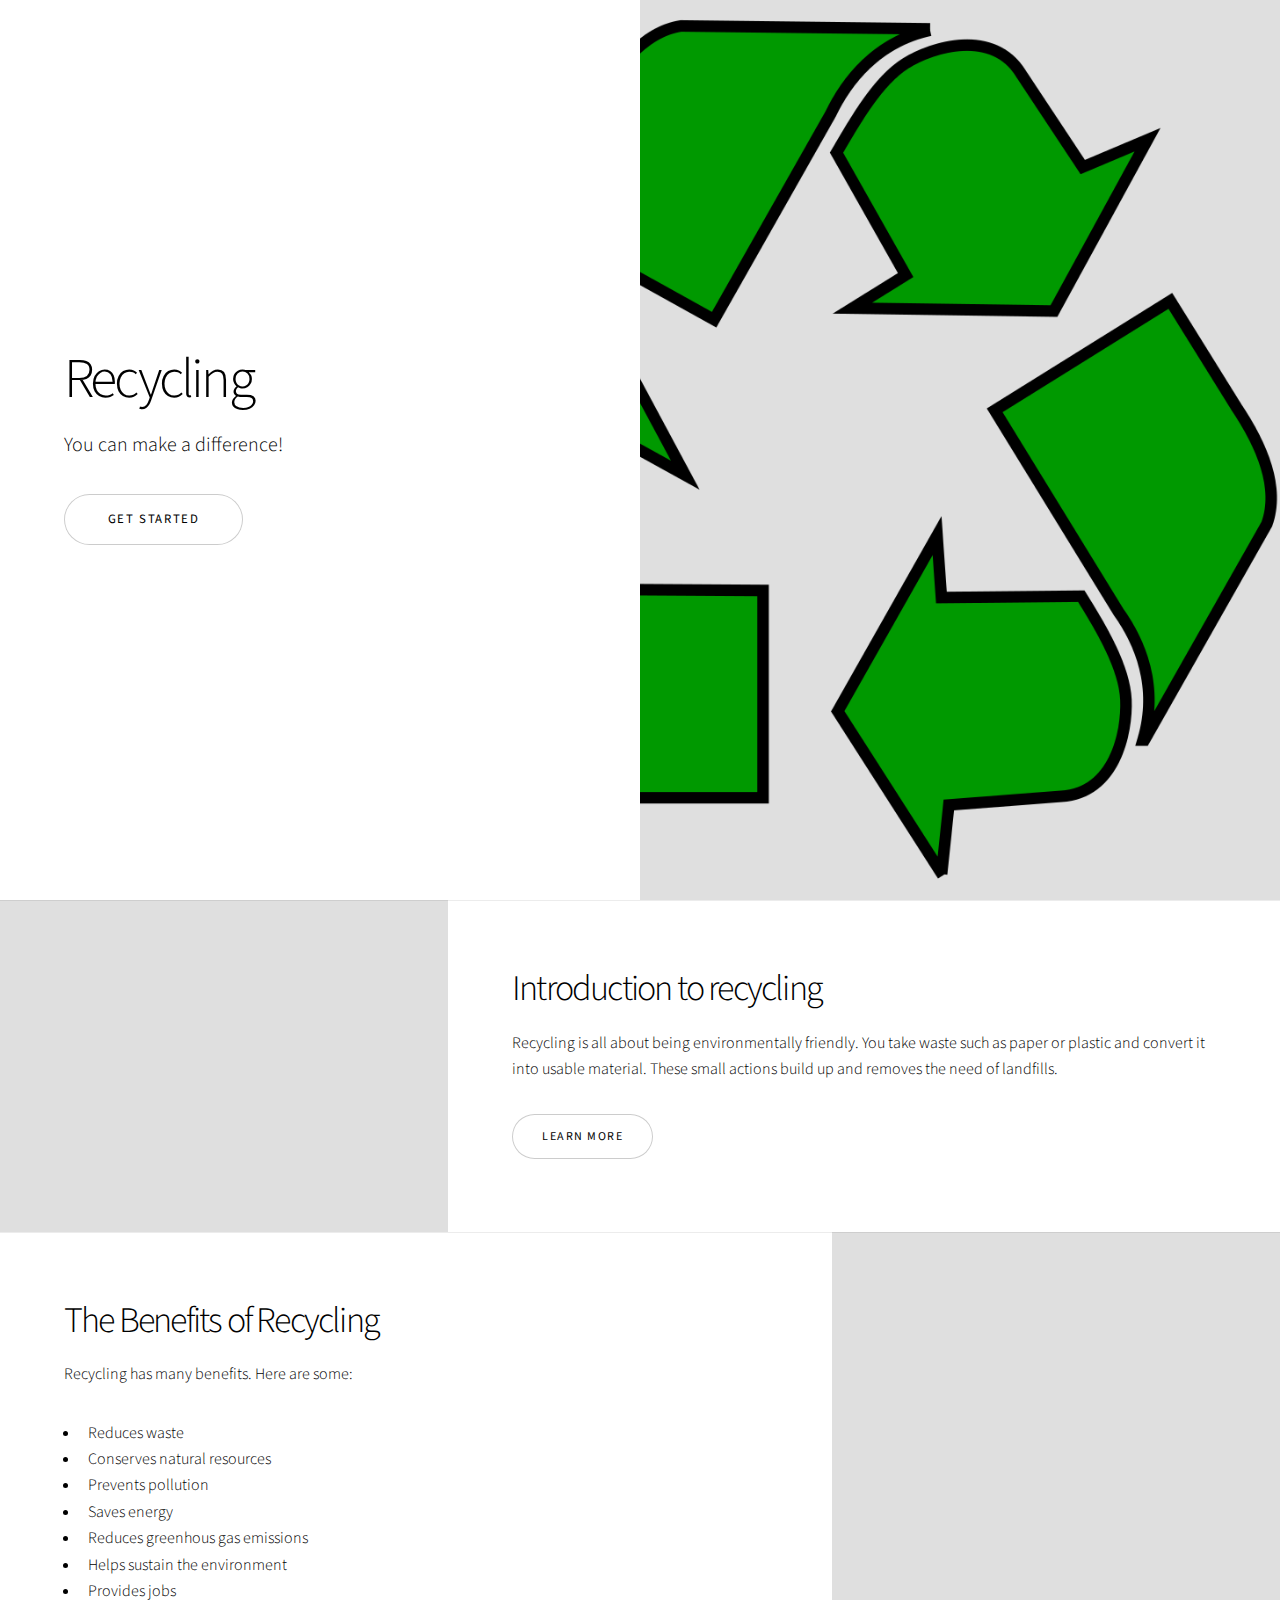
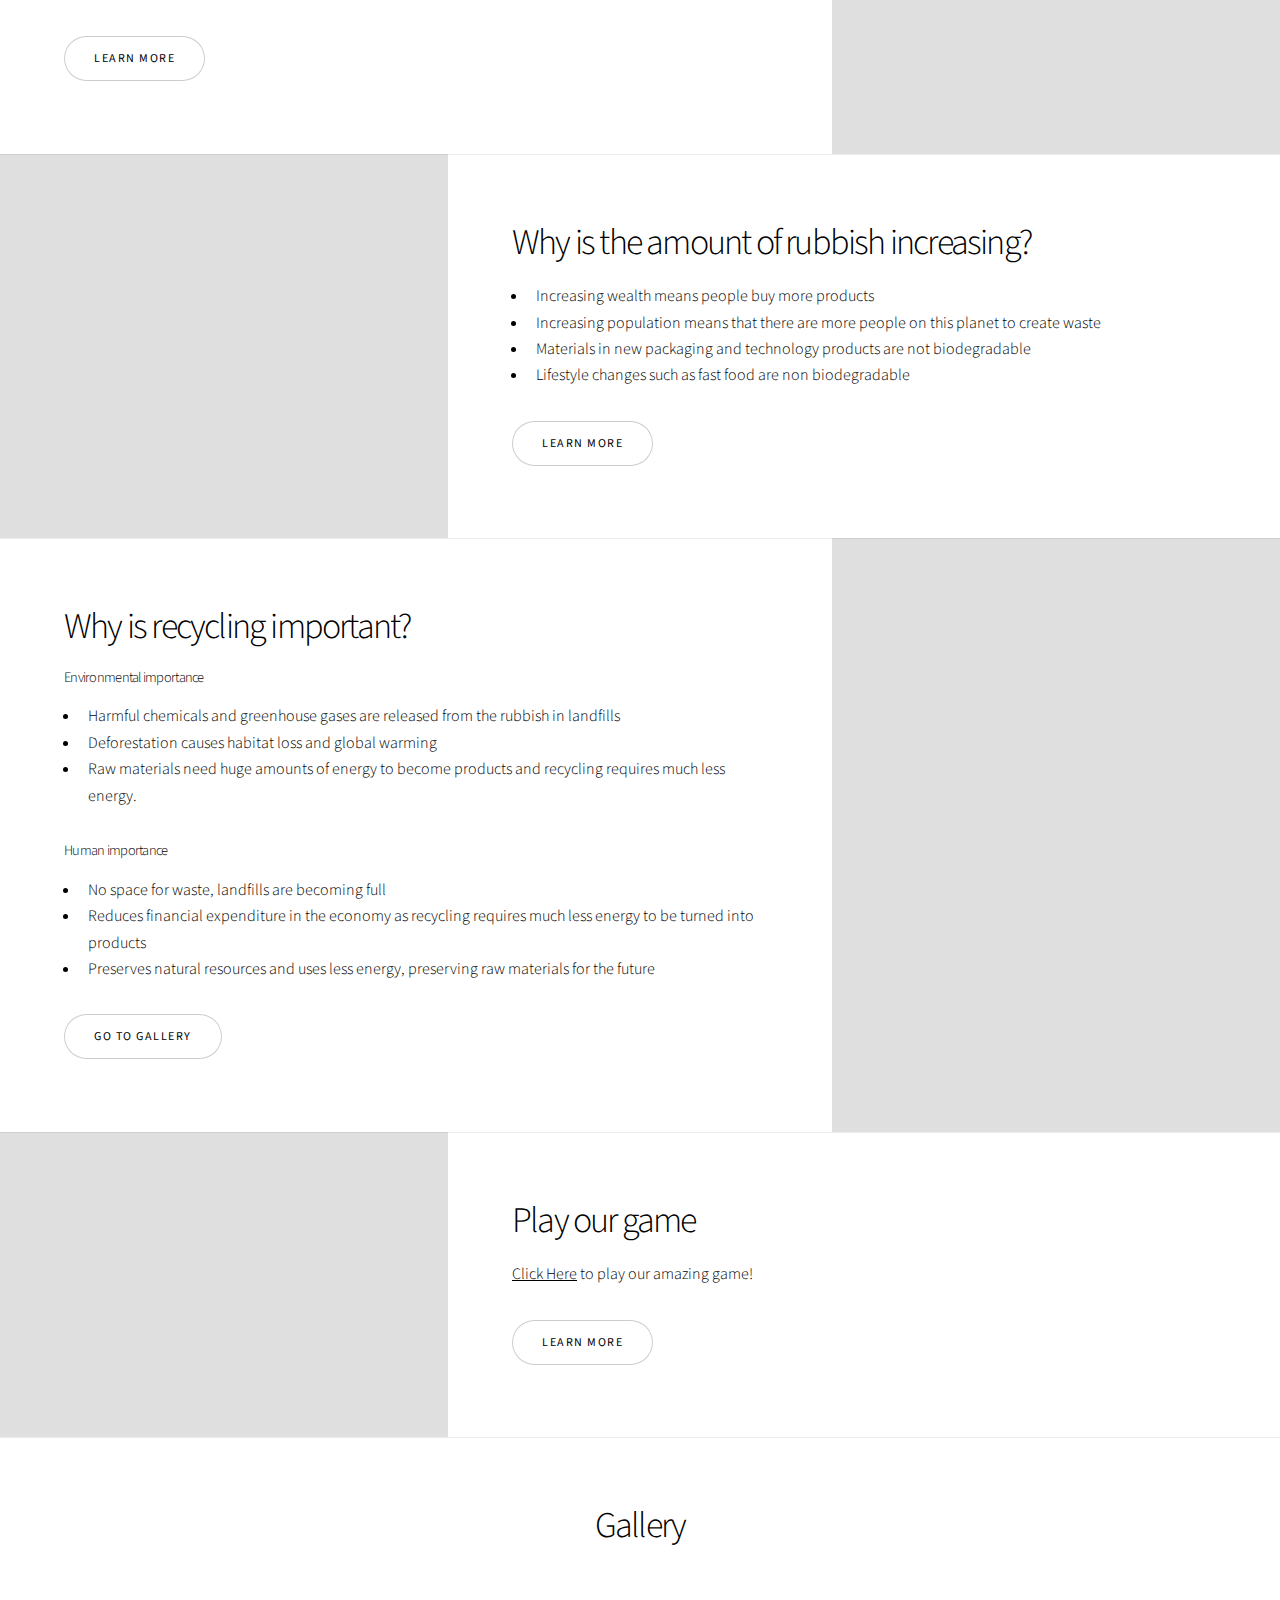
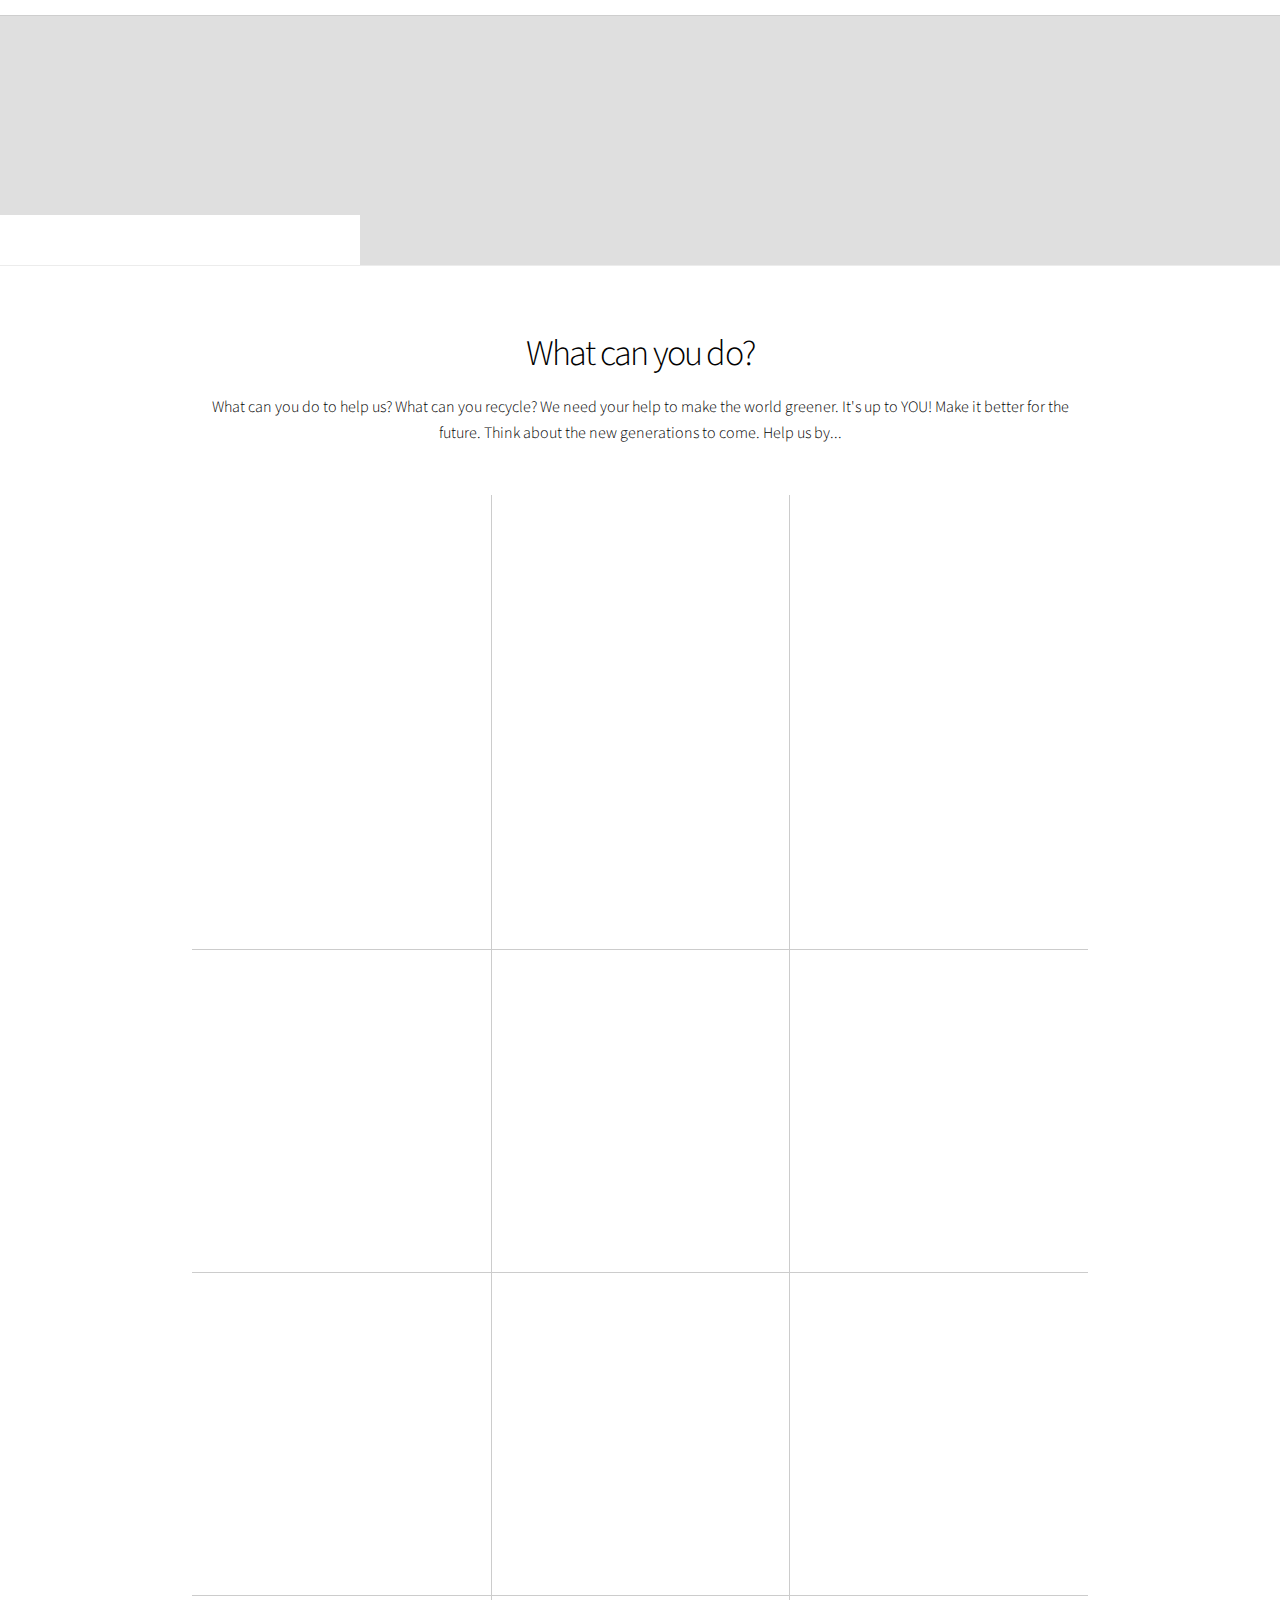
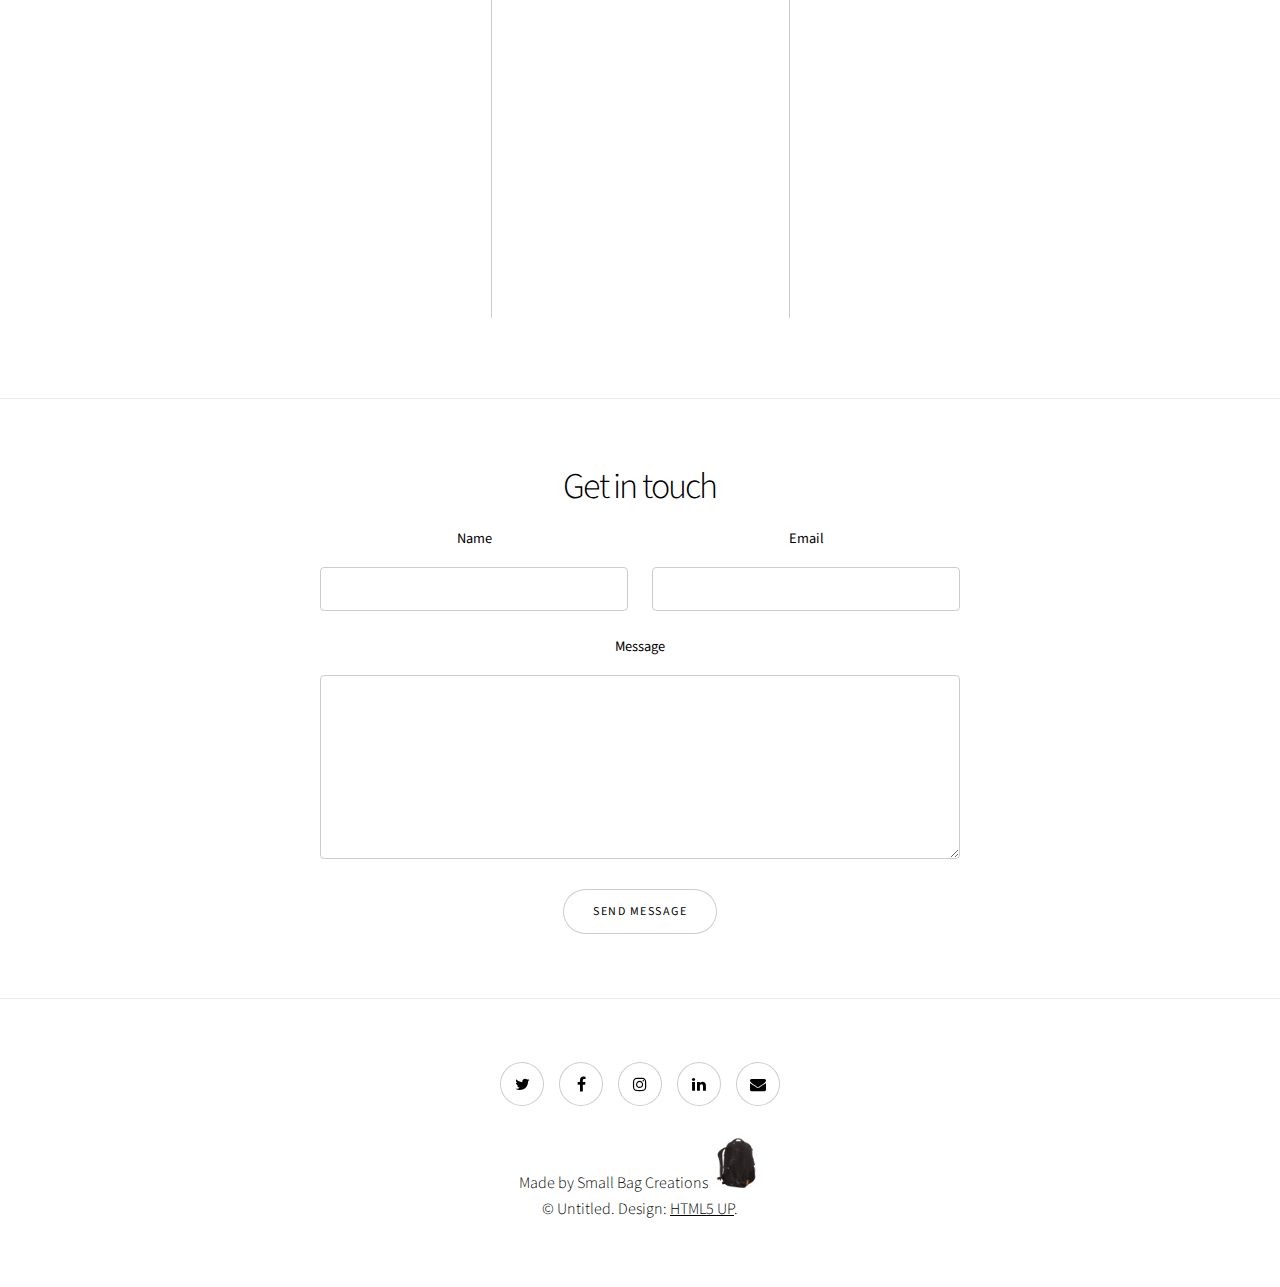
==== index.html @ e3d68bf6 "first adding it" ====
<!DOCTYPE HTML>
<!--
	Story by HTML5 UP
	html5up.net | @ajlkn
	Free for personal and commercial use under the CCA 3.0 license (html5up.net/license)
-->
<html>
	<head>
		<title>Small Bag</title>
		<meta charset="utf-8" />
		<meta name="viewport" content="width=device-width, initial-scale=1" />
		<link rel="stylesheet" href="assets/css/main.css" />
	</head>
	<body>

		<!-- Wrapper -->
			<div id="wrapper" class="divided">

				<!-- One -->
					<section class="banner style1 orient-left content-align-left image-position-right fullscreen onload-image-fade-in onload-content-fade-right" >
						<div class="content">
							<h1>Recycling</h1>
							<p class="major">You can make a difference!</p>
							<ul class="actions vertical">
								<li><a href="#one" class="button big wide smooth-scroll-middle">Get Started</a></li>
							</ul>
						</div>
						<div class="image">
						<img src="images/recycling.png" alt="" />
						</div>
					</section>

				<!-- Two -->
					<section class="spotlight style1 orient-right content-align-left image-position-center onscroll-image-fade-in" id="one">
						<div class="content">
							<h2>Introduction to recycling</h2>
							<p>Recycling is all about being environmentally friendly. You take waste such as paper or plastic and convert it into usable material. These small actions build up and removes the need of landfills.</p>
							<ul class="actions vertical">
								<li><a href="#third" class="button smooth-scroll-middle">Learn More</a></li>
							</ul>
						</div>
						<div class="image">
							<object id="video101"
 data="https://www.youtube.com/embed/5ng5NnTSR_c">
</object>
						</div>
					</section>

				<!-- Three -->
					<section class="spotlight style1 orient-left content-align-left image-position-center onscroll-image-fade-in" id="third">
						<div class="content">
							<h2>The Benefits of Recycling</h2>
							<p>Recycling has many benefits. Here are some:</p>
							<ul>
							<li>Reduces waste</li>	
							<li>Conserves natural resources</li>
							<li>Prevents pollution</li>
							<li>Saves energy</li>
							<li>Reduces greenhous gas emissions</li>
							<li>Helps sustain the environment</li>
							<li>Provides jobs</li>
							</ul>
							<ul class="actions vertical">
								<li><a href="#fourth" class="button smooth-scroll-middle">Learn More</a></li>
							</ul>
						</div>
						<div class="image">
							<img src="images/Recycle-points-icons.png" alt="" />
						</div>
					</section>

				<!-- Four -->
					<section class="spotlight style1 orient-right content-align-left image-position-center onscroll-image-fade-in" id="fourth">
						<div class="content">
							<h2>Why is the amount of rubbish increasing?</h2>
							<ul>
								<li>Increasing wealth means people buy more products</li>
								<li>Increasing population means that there are more people on this planet to create waste</li>
 								<li>Materials in new packaging and technology products are not biodegradable</li>
 								<li>Lifestyle changes such as fast food are non biodegradable</li>	

							</ul>
							<ul class="actions vertical">
								<li><a href="#fifth" class="button smooth-scroll-middle">Learn More</a></li>
							</ul>
						</div>
						<div class="image">
							<img src="images/line_graph.png" alt="" />
						</div>
					</section>
								<section class="spotlight style1 orient-left content-align-left image-position-center onscroll-image-fade-in" id="fifth">
						<div class="content">
							<h2>Why is recycling important?</h2>
							<h5>Environmental importance</h5>
							<ul>
							<li>Harmful chemicals and greenhouse gases are released from the rubbish in landfills </li>
							<li>Deforestation causes habitat loss and global warming</li>
							<li>Raw materials need huge amounts of energy to become products and recycling requires much less energy.</li>
							</ul>
							<h5>Human importance</h5>
							<ul>
							<li>No space for waste, landfills are becoming full</li>
							<li>Reduces financial expenditure in the economy as recycling requires much less energy to be turned into products</li>
							<li>Preserves natural resources and uses less energy, preserving raw materials for the future</li>	
							</ul>
							<ul class="actions vertical">
								<li><a href="#sixth" class="button smooth-scroll-middle">Go to gallery</a></li>
							</ul>
						</div>
						<div class="image">
							<img src="images/save_planet.png" alt="" />
						</div>
</section>

	<section class="spotlight style1 orient-right content-align-left image-position-center onscroll-image-fade-in" id="fourth">
						<div class="content">
							<h2>Play our game</h2>
							<p><a href="tree1.html">Click Here</a> to play our amazing game!</p>
							<ul class="actions vertical">
								<li><a href="#gallery" class="button smooth-scroll-middle">Learn More</a></li>
							</ul>
						</div>
						<div class="image">
							<img src="images/game.png" alt="" />
						</div>
					</section>
				<!-- Five -->
					<section class="wrapper style1 align-center" id="sixth">
						<div class="inner">
							<h2>Gallery</h2>
							<p></p>
						</div> 
</section>
						<!-- Gallery -->
							<div id="gallery" class="gallery style2 medium lightbox onscroll-fade-in">
								<article>
									<a href="images/Landfill.jpg" id="landfill"class="image">
										<img src="images/Landfill.jpg" alt="" />
									</a>
									<div class="caption">
										<h3>Apex Landfill</h3>
										<p>The Apex Landfill is among the largest landfills in the world and is owned by <a href="https://en.wikipedia.org/wiki/Republic_Services">Republic Services</a>.</p>
										<ul class="actions">
											<li><span class="button small">Details</span></li>
										</ul>
									</div>
								</article>
								<article>
									<a href="images/Garbagepatch.png" class="image">
										<img id="TGPGP"src="images/Garbagepatch.png" alt="" />
									</a>
									<div class="caption">
										<h3>The Great Pacific Garbage Patch</h3>
										<p>The Great Pacific Garbage Patch covers 8.1% of the Pacific Ocean. That's twice the size of the continetal U.S.</p>
										<ul class="actions">
											<li><span class="button small">Details</span></li>
										</ul>
									</div>
								</article>
								<article>
									<a href="images/river.png" class="image">
										<img id="citarum" src="images/river.png" alt="" />
									</a>
									<div  class="caption">
										<h3>Citarum river</h3>
										<p>The most polluted river in the world. Over 5 million people use it as their main water supply.</p>
										<ul class="actions">
											<li><span class="button small">Details</span></li>
										</ul>
									</div>
								</article>
								<article>
									<a href="images/basin.jpg" class="image">
										<img id="basin" src="images/basin.jpg" alt="" />
									</a>
									<div class="caption">
										<h3>Riachuelo Basin</h3>
										<p>This area has around 4000 factories!</p>
										<ul class="actions">
											<li><span class="button small">Details</span></li>
										</ul>
									</div>
								</article>
								<article>
									<a href="images/uranium.jpg" class="image">
										<img id="uranium" src="images/uranium.jpg" alt="" />
									</a>
									<div class="caption">
										<h3>Mailuu-Suu </h3>
										<p>Mailuu-Suu is a town in kyrgystan which is the main town for dumping radioactive waste.</p>
										<ul class="actions">
											<li><span class="button small">Details</span></li>
										</ul>
									</div>
								</article>
								<article>
									<a href="images/rondonia.png" class="image">
										<img id="treecut" src="images/rondonia.png" alt="" />
									</a>
									<div  class="caption">
										<h3>Rondonia</h3>
										<p>This area of South America has had extensive deforestation.</p>
										<ul class="actions">
											<li><span class="button small">Details</span></li>
										</ul>
									</div>
								</article>
								<article>
									<a href="images/m.jpg" class="image">
										<img id="m" src="images/m.jpg" alt="" />
									</a>
									<div  class="caption">
										<h3>Matuail landfill</h3>
										<p>One of the landfills of Dhaka, caused because of overpopulation.</p>
										<ul class="actions">
											<li><span class="button small">Details</span></li>
										</ul>
									</div>
								</article>
								<article>
									<a href="images/gallery/Haiti.jpg" class="image">
										<img id="Haiti" src="images/Haiti.jpg" alt="" />
									</a>
									<div class="caption">
										<h3>Port-au-Prince</h3>
										<p>This city in Haiti doesn't have proper waste disposal.</p>
										<ul class="actions">
											<li><span class="button small">Details</span></li>
										</ul>
									</div>
								</article>
								<article>
									<a href="images/river1.jpg" class="image">
										<img id="r" src="images/river1.jpg" alt="" />
									</a>
									<div  class="caption">
										<h3>Yamuna River</h3>
										<p>This river is where most of Dehli's waste is dumped.</p>
										<ul class="actions">
											<li><span class="button small">Details</span></li>
										</ul>
									</div>
								</article>
								<article>
									<a href="images/vapi.png" class="image">
										<img id="vapi" src="images/vapi.png" alt="" />
									</a>
									<div class="caption">
										<h3>Vapi</h3>
										<p>This town has an extremely contaminated water supply.</p>
										<ul class="actions">
											<li><span class="button small">Details</span></li>
										</ul>
									</div>
								</article>
								<article>
									<a href="images/d.png" class="image">
										<img id="des" src="images/d.png" alt="" />
									</a>
									<div class="caption">
										<h3>Dar es Salaam</h3>
										<p>Lot's of solid waste in the Msimbazi river continues to contaminate Dar es Salaam's water supply.</p>
										<ul class="actions">
											<li><span class="button small">Details</span></li>
										</ul>
									</div>
								</article>
								<article>
									<a href="images/cp.png" class="image">
										<img id="cp" src="images/cp.png" alt="" />
									</a>
									<div class="caption">
										<h3>Dzerzhinskr</h3>
										<p>This is the most chemically polluted city in the world.</p>
										<ul class="actions">
											<li><span class="button small">Details</span></li>
										</ul>
									</div>
								</article>
							</div>

					</section>

				<!-- Six -->
					<section id="seventh" class="wrapper style1 align-center">
						<div class="inner">
							<h2>What can you do?</h2>
							<p>What can you do to help us? What can you recycle? We need your help to make the world greener. It's up to YOU! Make it better for the future. Think about the new generations to come. Help us by...</p>
							<div class="items style1 medium onscroll-fade-in">
								<section>
									<span class="icon style2 major fa-diamond"></span>
									<h3>Recycle Plastic</h3>
									<p>Plastic isn't decomposable so it piles up over time. This means huge dumps of plastic will millions of years to cease.</p>
								</section>
								<section>
									<span class="icon style2 major fa-save"></span>
									<h3>Recycle Paper</h3>
									<p>To create paper we have to cut down trees. Cutting down trees creates CO2 (Carbon Dioxide). The build up of carbon dioxide causes the GREENHOUSE effect. The greenhouse effect works like a glass dome over the earth, this means heat radiation from the sun can come in but not much can escape causing climate change.</p>
								</section>
								<section>
									<span class="icon style2 major fa-bar-chart"></span>
									<h3>Recycle Aluminium</h3>
									<p></p>
								</section>
								<section>
									<span class="icon style2 major fa-wifi"></span>
									<h3>Reduce Waste</h3>
									<p>Lorem ipsum dolor sit amet, consectetur adipiscing elit. Morbi dui turpis, cursus eget orci amet aliquam congue semper. Etiam eget ultrices risus nec tempor elit.</p>
								</section>
								<section>
									<span class="icon style2 major fa-cog"></span>
									<h3>Reuse</h3>
									<p>Lorem ipsum dolor sit amet, consectetur adipiscing elit. Morbi dui turpis, cursus eget orci amet aliquam congue semper. Etiam eget ultrices risus nec tempor elit.</p>
								</section>
								<section>
									<span class="icon style2 major fa-paper-plane"></span>
									<h3>Repair</h3>
									<p>Lorem ipsum dolor sit amet, consectetur adipiscing elit. Morbi dui turpis, cursus eget orci amet aliquam congue semper. Etiam eget ultrices risus nec tempor elit.</p>
								</section>
								<section>
									<span class="icon style2 major fa-desktop"></span>
									<h3>Aliquam</h3>
									<p>Lorem ipsum dolor sit amet, consectetur adipiscing elit. Morbi dui turpis, cursus eget orci amet aliquam congue semper. Etiam eget ultrices risus nec tempor elit.</p>
								</section>
								<section>
									<span class="icon style2 major fa-refresh"></span>
									<h3>Elit</h3>
									<p>Lorem ipsum dolor sit amet, consectetur adipiscing elit. Morbi dui turpis, cursus eget orci amet aliquam congue semper. Etiam eget ultrices risus nec tempor elit.</p>
								</section>
								<section>
									<span class="icon style2 major fa-hashtag"></span>
									<h3>Morbi</h3>
									<p>Lorem ipsum dolor sit amet, consectetur adipiscing elit. Morbi dui turpis, cursus eget orci amet aliquam congue semper. Etiam eget ultrices risus nec tempor elit.</p>
								</section>
								<section>
									<span class="icon style2 major fa-bolt"></span>
									<h3>Turpis</h3>
									<p>Lorem ipsum dolor sit amet, consectetur adipiscing elit. Morbi dui turpis, cursus eget orci amet aliquam congue semper. Etiam eget ultrices risus nec tempor elit.</p>
								</section>
								<section>
									<span class="icon style2 major fa-envelope"></span>
									<h3>Ultrices</h3>
									<p>Lorem ipsum dolor sit amet, consectetur adipiscing elit. Morbi dui turpis, cursus eget orci amet aliquam congue semper. Etiam eget ultrices risus nec tempor elit.</p>
								</section>
								<section>
									<span class="icon style2 major fa-leaf"></span>
									<h3>Risus</h3>
									<p>Lorem ipsum dolor sit amet, consectetur adipiscing elit. Morbi dui turpis, cursus eget orci amet aliquam congue semper. Etiam eget ultrices risus nec tempor elit.</p>
								</section>
							</div>
						</div>
					</section>

				<!-- Seven -->
					<section class="wrapper style1 align-center">
						<div class="inner medium">
							<h2>Get in touch</h2>
							<form method="post" action="#">
								<div class="field half first">
									<label for="name">Name</label>
									<input type="text" name="name" id="name" value="" />
								</div>
								<div class="field half">
									<label for="email">Email</label>
									<input type="email" name="email" id="email" value="" />
								</div>
								<div class="field">
									<label for="message">Message</label>
									<textarea name="message" id="message" rows="6"></textarea>
								</div>
								<ul class="actions">
									<li><input type="submit" name="submit" id="submit" value="Send Message" /></li>
								</ul>
							</form>

						</div>
					</section>

				<!-- Footer -->
					<footer class="wrapper style1 align-center">
						<div class="inner">
							<ul class="icons">
								<li><a href="#" class="icon style2 fa-twitter"><span class="label">Twitter</span></a></li>
								<li><a href="#" class="icon style2 fa-facebook"><span class="label">Facebook</span></a></li>
								<li><a href="#" class="icon style2 fa-instagram"><span class="label">Instagram</span></a></li>
								<li><a href="#" class="icon style2 fa-linkedin"><span class="label">LinkedIn</span></a></li>
								<li><a href="#" class="icon style2 fa-envelope"><span class="label">Email</span></a></li>

							</ul>
							Made by Small Bag Creations <img src="images/smallbag.png" width="50">
							<p>&copy; Untitled. Design: <a href="https://html5up.net">HTML5 UP</a>.</p>
						</div>
					</footer>

			</div>

		<!-- Scripts -->
			<script src="assets/js/jquery.min.js"></script>
			<script src="assets/js/jquery.scrollex.min.js"></script>
			<script src="assets/js/jquery.scrolly.min.js"></script>
			<script src="assets/js/skel.min.js"></script>
			<script src="assets/js/util.js"></script>
			<script src="assets/js/main.js"></script>

	</body>
</html>
---- assets/css/main.css ----
@import url(font-awesome.min.css);
@import url("https://fonts.googleapis.com/css?family=Source+Sans+Pro:300,300i,400,400i");

/*
	Story by HTML5 UP
	html5up.net | @ajlkn
	Free for personal and commercial use under the CCA 3.0 license (html5up.net/license)
*/

/* Reset */

	html, body, div, span, applet, object, iframe, h1, h2, h3, h4, h5, h6, p, blockquote, pre, a, abbr, acronym, address, big, cite, code, del, dfn, em, img, ins, kbd, q, s, samp, small, strike, strong, sub, sup, tt, var, b, u, i, center, dl, dt, dd, ol, ul, li, fieldset, form, label, legend, table, caption, tbody, tfoot, thead, tr, th, td, article, aside, canvas, details, embed, figure, figcaption, footer, header, hgroup, menu, nav, output, ruby, section, summary, time, mark, audio, video {
		margin: 0;
		padding: 0;
		border: 0;
		font-size: 100%;
		font: inherit;
		vertical-align: baseline;
	}

	article, aside, details, figcaption, figure, footer, header, hgroup, menu, nav, section {
		display: block;
	}

	body {
		line-height: 1;
	}

	ol, ul {
		list-style: none;
	}

	blockquote, q {
		quotes: none;
	}

	blockquote:before, blockquote:after, q:before, q:after {
		content: '';
		content: none;
	}

	table {
		border-collapse: collapse;
		border-spacing: 0;
	}

	body {
		-webkit-text-size-adjust: none;
	}

/* Box Model */

	*, *:before, *:after {
		-moz-box-sizing: border-box;
		-webkit-box-sizing: border-box;
		box-sizing: border-box;
	}

/* Grid */

	.row {
		border-bottom: solid 1px transparent;
		-moz-box-sizing: border-box;
		-webkit-box-sizing: border-box;
		box-sizing: border-box;
	}

	.row > * {
		float: left;
		-moz-box-sizing: border-box;
		-webkit-box-sizing: border-box;
		box-sizing: border-box;
	}

	.row:after, .row:before {
		content: '';
		display: block;
		clear: both;
		height: 0;
	}

	.row.uniform > * > :first-child {
		margin-top: 0;
	}

	.row.uniform > * > :last-child {
		margin-bottom: 0;
	}

	.row.\30 \25 > * {
		padding: 0 0 0 0rem;
	}

	.row.\30 \25 {
		margin: 0 0 -1px 0rem;
	}

	.row.uniform.\30 \25 > * {
		padding: 0rem 0 0 0rem;
	}

	.row.uniform.\30 \25 {
		margin: 0rem 0 -1px 0rem;
	}

	.row > * {
		padding: 0 0 0 2rem;
	}

	.row {
		margin: 0 0 -1px -2rem;
	}

	.row.uniform > * {
		padding: 2rem 0 0 2rem;
	}

	.row.uniform {
		margin: -2rem 0 -1px -2rem;
	}

	.row.\32 00\25 > * {
		padding: 0 0 0 4rem;
	}

	.row.\32 00\25 {
		margin: 0 0 -1px -4rem;
	}

	.row.uniform.\32 00\25 > * {
		padding: 4rem 0 0 4rem;
	}

	.row.uniform.\32 00\25 {
		margin: -4rem 0 -1px -4rem;
	}

	.row.\31 50\25 > * {
		padding: 0 0 0 3rem;
	}

	.row.\31 50\25 {
		margin: 0 0 -1px -3rem;
	}

	.row.uniform.\31 50\25 > * {
		padding: 3rem 0 0 3rem;
	}

	.row.uniform.\31 50\25 {
		margin: -3rem 0 -1px -3rem;
	}

	.row.\35 0\25 > * {
		padding: 0 0 0 1rem;
	}

	.row.\35 0\25 {
		margin: 0 0 -1px -1rem;
	}

	.row.uniform.\35 0\25 > * {
		padding: 1rem 0 0 1rem;
	}

	.row.uniform.\35 0\25 {
		margin: -1rem 0 -1px -1rem;
	}

	.row.\32 5\25 > * {
		padding: 0 0 0 0.5rem;
	}

	.row.\32 5\25 {
		margin: 0 0 -1px -0.5rem;
	}

	.row.uniform.\32 5\25 > * {
		padding: 0.5rem 0 0 0.5rem;
	}

	.row.uniform.\32 5\25 {
		margin: -0.5rem 0 -1px -0.5rem;
	}

	.\31 2u, .\31 2u\24 {
		width: 100%;
		clear: none;
		margin-left: 0;
	}

	.\31 1u, .\31 1u\24 {
		width: 91.6666666667%;
		clear: none;
		margin-left: 0;
	}

	.\31 0u, .\31 0u\24 {
		width: 83.3333333333%;
		clear: none;
		margin-left: 0;
	}

	.\39 u, .\39 u\24 {
		width: 75%;
		clear: none;
		margin-left: 0;
	}

	.\38 u, .\38 u\24 {
		width: 66.6666666667%;
		clear: none;
		margin-left: 0;
	}

	.\37 u, .\37 u\24 {
		width: 58.3333333333%;
		clear: none;
		margin-left: 0;
	}

	.\36 u, .\36 u\24 {
		width: 50%;
		clear: none;
		margin-left: 0;
	}

	.\35 u, .\35 u\24 {
		width: 41.6666666667%;
		clear: none;
		margin-left: 0;
	}

	.\34 u, .\34 u\24 {
		width: 33.3333333333%;
		clear: none;
		margin-left: 0;
	}

	.\33 u, .\33 u\24 {
		width: 25%;
		clear: none;
		margin-left: 0;
	}

	.\32 u, .\32 u\24 {
		width: 16.6666666667%;
		clear: none;
		margin-left: 0;
	}

	.\31 u, .\31 u\24 {
		width: 8.3333333333%;
		clear: none;
		margin-left: 0;
	}

	.\31 2u\24 + *,
	.\31 1u\24 + *,
	.\31 0u\24 + *,
	.\39 u\24 + *,
	.\38 u\24 + *,
	.\37 u\24 + *,
	.\36 u\24 + *,
	.\35 u\24 + *,
	.\34 u\24 + *,
	.\33 u\24 + *,
	.\32 u\24 + *,
	.\31 u\24 + * {
		clear: left;
	}

	.\-11u {
		margin-left: 91.66667%;
	}

	.\-10u {
		margin-left: 83.33333%;
	}

	.\-9u {
		margin-left: 75%;
	}

	.\-8u {
		margin-left: 66.66667%;
	}

	.\-7u {
		margin-left: 58.33333%;
	}

	.\-6u {
		margin-left: 50%;
	}

	.\-5u {
		margin-left: 41.66667%;
	}

	.\-4u {
		margin-left: 33.33333%;
	}

	.\-3u {
		margin-left: 25%;
	}

	.\-2u {
		margin-left: 16.66667%;
	}

	.\-1u {
		margin-left: 8.33333%;
	}

	@media screen and (max-width: 1680px) {

		.row > * {
			padding: 0 0 0 2rem;
		}

		.row {
			margin: 0 0 -1px -2rem;
		}

		.row.uniform > * {
			padding: 2rem 0 0 2rem;
		}

		.row.uniform {
			margin: -2rem 0 -1px -2rem;
		}

		.row.\32 00\25 > * {
			padding: 0 0 0 4rem;
		}

		.row.\32 00\25 {
			margin: 0 0 -1px -4rem;
		}

		.row.uniform.\32 00\25 > * {
			padding: 4rem 0 0 4rem;
		}

		.row.uniform.\32 00\25 {
			margin: -4rem 0 -1px -4rem;
		}

		.row.\31 50\25 > * {
			padding: 0 0 0 3rem;
		}

		.row.\31 50\25 {
			margin: 0 0 -1px -3rem;
		}

		.row.uniform.\31 50\25 > * {
			padding: 3rem 0 0 3rem;
		}

		.row.uniform.\31 50\25 {
			margin: -3rem 0 -1px -3rem;
		}

		.row.\35 0\25 > * {
			padding: 0 0 0 1rem;
		}

		.row.\35 0\25 {
			margin: 0 0 -1px -1rem;
		}

		.row.uniform.\35 0\25 > * {
			padding: 1rem 0 0 1rem;
		}

		.row.uniform.\35 0\25 {
			margin: -1rem 0 -1px -1rem;
		}

		.row.\32 5\25 > * {
			padding: 0 0 0 0.5rem;
		}

		.row.\32 5\25 {
			margin: 0 0 -1px -0.5rem;
		}

		.row.uniform.\32 5\25 > * {
			padding: 0.5rem 0 0 0.5rem;
		}

		.row.uniform.\32 5\25 {
			margin: -0.5rem 0 -1px -0.5rem;
		}

		.\31 2u\28xlarge\29, .\31 2u\24\28xlarge\29 {
			width: 100%;
			clear: none;
			margin-left: 0;
		}

		.\31 1u\28xlarge\29, .\31 1u\24\28xlarge\29 {
			width: 91.6666666667%;
			clear: none;
			margin-left: 0;
		}

		.\31 0u\28xlarge\29, .\31 0u\24\28xlarge\29 {
			width: 83.3333333333%;
			clear: none;
			margin-left: 0;
		}

		.\39 u\28xlarge\29, .\39 u\24\28xlarge\29 {
			width: 75%;
			clear: none;
			margin-left: 0;
		}

		.\38 u\28xlarge\29, .\38 u\24\28xlarge\29 {
			width: 66.6666666667%;
			clear: none;
			margin-left: 0;
		}

		.\37 u\28xlarge\29, .\37 u\24\28xlarge\29 {
			width: 58.3333333333%;
			clear: none;
			margin-left: 0;
		}

		.\36 u\28xlarge\29, .\36 u\24\28xlarge\29 {
			width: 50%;
			clear: none;
			margin-left: 0;
		}

		.\35 u\28xlarge\29, .\35 u\24\28xlarge\29 {
			width: 41.6666666667%;
			clear: none;
			margin-left: 0;
		}

		.\34 u\28xlarge\29, .\34 u\24\28xlarge\29 {
			width: 33.3333333333%;
			clear: none;
			margin-left: 0;
		}

		.\33 u\28xlarge\29, .\33 u\24\28xlarge\29 {
			width: 25%;
			clear: none;
			margin-left: 0;
		}

		.\32 u\28xlarge\29, .\32 u\24\28xlarge\29 {
			width: 16.6666666667%;
			clear: none;
			margin-left: 0;
		}

		.\31 u\28xlarge\29, .\31 u\24\28xlarge\29 {
			width: 8.3333333333%;
			clear: none;
			margin-left: 0;
		}

		.\31 2u\24\28xlarge\29 + *,
		.\31 1u\24\28xlarge\29 + *,
		.\31 0u\24\28xlarge\29 + *,
		.\39 u\24\28xlarge\29 + *,
		.\38 u\24\28xlarge\29 + *,
		.\37 u\24\28xlarge\29 + *,
		.\36 u\24\28xlarge\29 + *,
		.\35 u\24\28xlarge\29 + *,
		.\34 u\24\28xlarge\29 + *,
		.\33 u\24\28xlarge\29 + *,
		.\32 u\24\28xlarge\29 + *,
		.\31 u\24\28xlarge\29 + * {
			clear: left;
		}

		.\-11u\28xlarge\29 {
			margin-left: 91.66667%;
		}

		.\-10u\28xlarge\29 {
			margin-left: 83.33333%;
		}

		.\-9u\28xlarge\29 {
			margin-left: 75%;
		}

		.\-8u\28xlarge\29 {
			margin-left: 66.66667%;
		}

		.\-7u\28xlarge\29 {
			margin-left: 58.33333%;
		}

		.\-6u\28xlarge\29 {
			margin-left: 50%;
		}

		.\-5u\28xlarge\29 {
			margin-left: 41.66667%;
		}

		.\-4u\28xlarge\29 {
			margin-left: 33.33333%;
		}

		.\-3u\28xlarge\29 {
			margin-left: 25%;
		}

		.\-2u\28xlarge\29 {
			margin-left: 16.66667%;
		}

		.\-1u\28xlarge\29 {
			margin-left: 8.33333%;
		}

	}

	@media screen and (max-width: 1280px) {

		.row > * {
			padding: 0 0 0 2rem;
		}

		.row {
			margin: 0 0 -1px -2rem;
		}

		.row.uniform > * {
			padding: 2rem 0 0 2rem;
		}

		.row.uniform {
			margin: -2rem 0 -1px -2rem;
		}

		.row.\32 00\25 > * {
			padding: 0 0 0 4rem;
		}

		.row.\32 00\25 {
			margin: 0 0 -1px -4rem;
		}

		.row.uniform.\32 00\25 > * {
			padding: 4rem 0 0 4rem;
		}

		.row.uniform.\32 00\25 {
			margin: -4rem 0 -1px -4rem;
		}

		.row.\31 50\25 > * {
			padding: 0 0 0 3rem;
		}

		.row.\31 50\25 {
			margin: 0 0 -1px -3rem;
		}

		.row.uniform.\31 50\25 > * {
			padding: 3rem 0 0 3rem;
		}

		.row.uniform.\31 50\25 {
			margin: -3rem 0 -1px -3rem;
		}

		.row.\35 0\25 > * {
			padding: 0 0 0 1rem;
		}

		.row.\35 0\25 {
			margin: 0 0 -1px -1rem;
		}

		.row.uniform.\35 0\25 > * {
			padding: 1rem 0 0 1rem;
		}

		.row.uniform.\35 0\25 {
			margin: -1rem 0 -1px -1rem;
		}

		.row.\32 5\25 > * {
			padding: 0 0 0 0.5rem;
		}

		.row.\32 5\25 {
			margin: 0 0 -1px -0.5rem;
		}

		.row.uniform.\32 5\25 > * {
			padding: 0.5rem 0 0 0.5rem;
		}

		.row.uniform.\32 5\25 {
			margin: -0.5rem 0 -1px -0.5rem;
		}

		.\31 2u\28large\29, .\31 2u\24\28large\29 {
			width: 100%;
			clear: none;
			margin-left: 0;
		}

		.\31 1u\28large\29, .\31 1u\24\28large\29 {
			width: 91.6666666667%;
			clear: none;
			margin-left: 0;
		}

		.\31 0u\28large\29, .\31 0u\24\28large\29 {
			width: 83.3333333333%;
			clear: none;
			margin-left: 0;
		}

		.\39 u\28large\29, .\39 u\24\28large\29 {
			width: 75%;
			clear: none;
			margin-left: 0;
		}

		.\38 u\28large\29, .\38 u\24\28large\29 {
			width: 66.6666666667%;
			clear: none;
			margin-left: 0;
		}

		.\37 u\28large\29, .\37 u\24\28large\29 {
			width: 58.3333333333%;
			clear: none;
			margin-left: 0;
		}

		.\36 u\28large\29, .\36 u\24\28large\29 {
			width: 50%;
			clear: none;
			margin-left: 0;
		}

		.\35 u\28large\29, .\35 u\24\28large\29 {
			width: 41.6666666667%;
			clear: none;
			margin-left: 0;
		}

		.\34 u\28large\29, .\34 u\24\28large\29 {
			width: 33.3333333333%;
			clear: none;
			margin-left: 0;
		}

		.\33 u\28large\29, .\33 u\24\28large\29 {
			width: 25%;
			clear: none;
			margin-left: 0;
		}

		.\32 u\28large\29, .\32 u\24\28large\29 {
			width: 16.6666666667%;
			clear: none;
			margin-left: 0;
		}

		.\31 u\28large\29, .\31 u\24\28large\29 {
			width: 8.3333333333%;
			clear: none;
			margin-left: 0;
		}

		.\31 2u\24\28large\29 + *,
		.\31 1u\24\28large\29 + *,
		.\31 0u\24\28large\29 + *,
		.\39 u\24\28large\29 + *,
		.\38 u\24\28large\29 + *,
		.\37 u\24\28large\29 + *,
		.\36 u\24\28large\29 + *,
		.\35 u\24\28large\29 + *,
		.\34 u\24\28large\29 + *,
		.\33 u\24\28large\29 + *,
		.\32 u\24\28large\29 + *,
		.\31 u\24\28large\29 + * {
			clear: left;
		}

		.\-11u\28large\29 {
			margin-left: 91.66667%;
		}

		.\-10u\28large\29 {
			margin-left: 83.33333%;
		}

		.\-9u\28large\29 {
			margin-left: 75%;
		}

		.\-8u\28large\29 {
			margin-left: 66.66667%;
		}

		.\-7u\28large\29 {
			margin-left: 58.33333%;
		}

		.\-6u\28large\29 {
			margin-left: 50%;
		}

		.\-5u\28large\29 {
			margin-left: 41.66667%;
		}

		.\-4u\28large\29 {
			margin-left: 33.33333%;
		}

		.\-3u\28large\29 {
			margin-left: 25%;
		}

		.\-2u\28large\29 {
			margin-left: 16.66667%;
		}

		.\-1u\28large\29 {
			margin-left: 8.33333%;
		}

	}

	@media screen and (max-width: 980px) {

		.row > * {
			padding: 0 0 0 2rem;
		}

		.row {
			margin: 0 0 -1px -2rem;
		}

		.row.uniform > * {
			padding: 2rem 0 0 2rem;
		}

		.row.uniform {
			margin: -2rem 0 -1px -2rem;
		}

		.row.\32 00\25 > * {
			padding: 0 0 0 4rem;
		}

		.row.\32 00\25 {
			margin: 0 0 -1px -4rem;
		}

		.row.uniform.\32 00\25 > * {
			padding: 4rem 0 0 4rem;
		}

		.row.uniform.\32 00\25 {
			margin: -4rem 0 -1px -4rem;
		}

		.row.\31 50\25 > * {
			padding: 0 0 0 3rem;
		}

		.row.\31 50\25 {
			margin: 0 0 -1px -3rem;
		}

		.row.uniform.\31 50\25 > * {
			padding: 3rem 0 0 3rem;
		}

		.row.uniform.\31 50\25 {
			margin: -3rem 0 -1px -3rem;
		}

		.row.\35 0\25 > * {
			padding: 0 0 0 1rem;
		}

		.row.\35 0\25 {
			margin: 0 0 -1px -1rem;
		}

		.row.uniform.\35 0\25 > * {
			padding: 1rem 0 0 1rem;
		}

		.row.uniform.\35 0\25 {
			margin: -1rem 0 -1px -1rem;
		}

		.row.\32 5\25 > * {
			padding: 0 0 0 0.5rem;
		}

		.row.\32 5\25 {
			margin: 0 0 -1px -0.5rem;
		}

		.row.uniform.\32 5\25 > * {
			padding: 0.5rem 0 0 0.5rem;
		}

		.row.uniform.\32 5\25 {
			margin: -0.5rem 0 -1px -0.5rem;
		}

		.\31 2u\28medium\29, .\31 2u\24\28medium\29 {
			width: 100%;
			clear: none;
			margin-left: 0;
		}

		.\31 1u\28medium\29, .\31 1u\24\28medium\29 {
			width: 91.6666666667%;
			clear: none;
			margin-left: 0;
		}

		.\31 0u\28medium\29, .\31 0u\24\28medium\29 {
			width: 83.3333333333%;
			clear: none;
			margin-left: 0;
		}

		.\39 u\28medium\29, .\39 u\24\28medium\29 {
			width: 75%;
			clear: none;
			margin-left: 0;
		}

		.\38 u\28medium\29, .\38 u\24\28medium\29 {
			width: 66.6666666667%;
			clear: none;
			margin-left: 0;
		}

		.\37 u\28medium\29, .\37 u\24\28medium\29 {
			width: 58.3333333333%;
			clear: none;
			margin-left: 0;
		}

		.\36 u\28medium\29, .\36 u\24\28medium\29 {
			width: 50%;
			clear: none;
			margin-left: 0;
		}

		.\35 u\28medium\29, .\35 u\24\28medium\29 {
			width: 41.6666666667%;
			clear: none;
			margin-left: 0;
		}

		.\34 u\28medium\29, .\34 u\24\28medium\29 {
			width: 33.3333333333%;
			clear: none;
			margin-left: 0;
		}

		.\33 u\28medium\29, .\33 u\24\28medium\29 {
			width: 25%;
			clear: none;
			margin-left: 0;
		}

		.\32 u\28medium\29, .\32 u\24\28medium\29 {
			width: 16.6666666667%;
			clear: none;
			margin-left: 0;
		}

		.\31 u\28medium\29, .\31 u\24\28medium\29 {
			width: 8.3333333333%;
			clear: none;
			margin-left: 0;
		}

		.\31 2u\24\28medium\29 + *,
		.\31 1u\24\28medium\29 + *,
		.\31 0u\24\28medium\29 + *,
		.\39 u\24\28medium\29 + *,
		.\38 u\24\28medium\29 + *,
		.\37 u\24\28medium\29 + *,
		.\36 u\24\28medium\29 + *,
		.\35 u\24\28medium\29 + *,
		.\34 u\24\28medium\29 + *,
		.\33 u\24\28medium\29 + *,
		.\32 u\24\28medium\29 + *,
		.\31 u\24\28medium\29 + * {
			clear: left;
		}

		.\-11u\28medium\29 {
			margin-left: 91.66667%;
		}

		.\-10u\28medium\29 {
			margin-left: 83.33333%;
		}

		.\-9u\28medium\29 {
			margin-left: 75%;
		}

		.\-8u\28medium\29 {
			margin-left: 66.66667%;
		}

		.\-7u\28medium\29 {
			margin-left: 58.33333%;
		}

		.\-6u\28medium\29 {
			margin-left: 50%;
		}

		.\-5u\28medium\29 {
			margin-left: 41.66667%;
		}

		.\-4u\28medium\29 {
			margin-left: 33.33333%;
		}

		.\-3u\28medium\29 {
			margin-left: 25%;
		}

		.\-2u\28medium\29 {
			margin-left: 16.66667%;
		}

		.\-1u\28medium\29 {
			margin-left: 8.33333%;
		}

	}

	@media screen and (max-width: 736px) {

		.row > * {
			padding: 0 0 0 2rem;
		}

		.row {
			margin: 0 0 -1px -2rem;
		}

		.row.uniform > * {
			padding: 2rem 0 0 2rem;
		}

		.row.uniform {
			margin: -2rem 0 -1px -2rem;
		}

		.row.\32 00\25 > * {
			padding: 0 0 0 4rem;
		}

		.row.\32 00\25 {
			margin: 0 0 -1px -4rem;
		}

		.row.uniform.\32 00\25 > * {
			padding: 4rem 0 0 4rem;
		}

		.row.uniform.\32 00\25 {
			margin: -4rem 0 -1px -4rem;
		}

		.row.\31 50\25 > * {
			padding: 0 0 0 3rem;
		}

		.row.\31 50\25 {
			margin: 0 0 -1px -3rem;
		}

		.row.uniform.\31 50\25 > * {
			padding: 3rem 0 0 3rem;
		}

		.row.uniform.\31 50\25 {
			margin: -3rem 0 -1px -3rem;
		}

		.row.\35 0\25 > * {
			padding: 0 0 0 1rem;
		}

		.row.\35 0\25 {
			margin: 0 0 -1px -1rem;
		}

		.row.uniform.\35 0\25 > * {
			padding: 1rem 0 0 1rem;
		}

		.row.uniform.\35 0\25 {
			margin: -1rem 0 -1px -1rem;
		}

		.row.\32 5\25 > * {
			padding: 0 0 0 0.5rem;
		}

		.row.\32 5\25 {
			margin: 0 0 -1px -0.5rem;
		}

		.row.uniform.\32 5\25 > * {
			padding: 0.5rem 0 0 0.5rem;
		}

		.row.uniform.\32 5\25 {
			margin: -0.5rem 0 -1px -0.5rem;
		}

		.\31 2u\28small\29, .\31 2u\24\28small\29 {
			width: 100%;
			clear: none;
			margin-left: 0;
		}

		.\31 1u\28small\29, .\31 1u\24\28small\29 {
			width: 91.6666666667%;
			clear: none;
			margin-left: 0;
		}

		.\31 0u\28small\29, .\31 0u\24\28small\29 {
			width: 83.3333333333%;
			clear: none;
			margin-left: 0;
		}

		.\39 u\28small\29, .\39 u\24\28small\29 {
			width: 75%;
			clear: none;
			margin-left: 0;
		}

		.\38 u\28small\29, .\38 u\24\28small\29 {
			width: 66.6666666667%;
			clear: none;
			margin-left: 0;
		}

		.\37 u\28small\29, .\37 u\24\28small\29 {
			width: 58.3333333333%;
			clear: none;
			margin-left: 0;
		}

		.\36 u\28small\29, .\36 u\24\28small\29 {
			width: 50%;
			clear: none;
			margin-left: 0;
		}

		.\35 u\28small\29, .\35 u\24\28small\29 {
			width: 41.6666666667%;
			clear: none;
			margin-left: 0;
		}

		.\34 u\28small\29, .\34 u\24\28small\29 {
			width: 33.3333333333%;
			clear: none;
			margin-left: 0;
		}

		.\33 u\28small\29, .\33 u\24\28small\29 {
			width: 25%;
			clear: none;
			margin-left: 0;
		}

		.\32 u\28small\29, .\32 u\24\28small\29 {
			width: 16.6666666667%;
			clear: none;
			margin-left: 0;
		}

		.\31 u\28small\29, .\31 u\24\28small\29 {
			width: 8.3333333333%;
			clear: none;
			margin-left: 0;
		}

		.\31 2u\24\28small\29 + *,
		.\31 1u\24\28small\29 + *,
		.\31 0u\24\28small\29 + *,
		.\39 u\24\28small\29 + *,
		.\38 u\24\28small\29 + *,
		.\37 u\24\28small\29 + *,
		.\36 u\24\28small\29 + *,
		.\35 u\24\28small\29 + *,
		.\34 u\24\28small\29 + *,
		.\33 u\24\28small\29 + *,
		.\32 u\24\28small\29 + *,
		.\31 u\24\28small\29 + * {
			clear: left;
		}

		.\-11u\28small\29 {
			margin-left: 91.66667%;
		}

		.\-10u\28small\29 {
			margin-left: 83.33333%;
		}

		.\-9u\28small\29 {
			margin-left: 75%;
		}

		.\-8u\28small\29 {
			margin-left: 66.66667%;
		}

		.\-7u\28small\29 {
			margin-left: 58.33333%;
		}

		.\-6u\28small\29 {
			margin-left: 50%;
		}

		.\-5u\28small\29 {
			margin-left: 41.66667%;
		}

		.\-4u\28small\29 {
			margin-left: 33.33333%;
		}

		.\-3u\28small\29 {
			margin-left: 25%;
		}

		.\-2u\28small\29 {
			margin-left: 16.66667%;
		}

		.\-1u\28small\29 {
			margin-left: 8.33333%;
		}

	}

	@media screen and (max-width: 480px) {

		.row > * {
			padding: 0 0 0 2rem;
		}

		.row {
			margin: 0 0 -1px -2rem;
		}

		.row.uniform > * {
			padding: 2rem 0 0 2rem;
		}

		.row.uniform {
			margin: -2rem 0 -1px -2rem;
		}

		.row.\32 00\25 > * {
			padding: 0 0 0 4rem;
		}

		.row.\32 00\25 {
			margin: 0 0 -1px -4rem;
		}

		.row.uniform.\32 00\25 > * {
			padding: 4rem 0 0 4rem;
		}

		.row.uniform.\32 00\25 {
			margin: -4rem 0 -1px -4rem;
		}

		.row.\31 50\25 > * {
			padding: 0 0 0 3rem;
		}

		.row.\31 50\25 {
			margin: 0 0 -1px -3rem;
		}

		.row.uniform.\31 50\25 > * {
			padding: 3rem 0 0 3rem;
		}

		.row.uniform.\31 50\25 {
			margin: -3rem 0 -1px -3rem;
		}

		.row.\35 0\25 > * {
			padding: 0 0 0 1rem;
		}

		.row.\35 0\25 {
			margin: 0 0 -1px -1rem;
		}

		.row.uniform.\35 0\25 > * {
			padding: 1rem 0 0 1rem;
		}

		.row.uniform.\35 0\25 {
			margin: -1rem 0 -1px -1rem;
		}

		.row.\32 5\25 > * {
			padding: 0 0 0 0.5rem;
		}

		.row.\32 5\25 {
			margin: 0 0 -1px -0.5rem;
		}

		.row.uniform.\32 5\25 > * {
			padding: 0.5rem 0 0 0.5rem;
		}

		.row.uniform.\32 5\25 {
			margin: -0.5rem 0 -1px -0.5rem;
		}

		.\31 2u\28xsmall\29, .\31 2u\24\28xsmall\29 {
			width: 100%;
			clear: none;
			margin-left: 0;
		}

		.\31 1u\28xsmall\29, .\31 1u\24\28xsmall\29 {
			width: 91.6666666667%;
			clear: none;
			margin-left: 0;
		}

		.\31 0u\28xsmall\29, .\31 0u\24\28xsmall\29 {
			width: 83.3333333333%;
			clear: none;
			margin-left: 0;
		}

		.\39 u\28xsmall\29, .\39 u\24\28xsmall\29 {
			width: 75%;
			clear: none;
			margin-left: 0;
		}

		.\38 u\28xsmall\29, .\38 u\24\28xsmall\29 {
			width: 66.6666666667%;
			clear: none;
			margin-left: 0;
		}

		.\37 u\28xsmall\29, .\37 u\24\28xsmall\29 {
			width: 58.3333333333%;
			clear: none;
			margin-left: 0;
		}

		.\36 u\28xsmall\29, .\36 u\24\28xsmall\29 {
			width: 50%;
			clear: none;
			margin-left: 0;
		}

		.\35 u\28xsmall\29, .\35 u\24\28xsmall\29 {
			width: 41.6666666667%;
			clear: none;
			margin-left: 0;
		}

		.\34 u\28xsmall\29, .\34 u\24\28xsmall\29 {
			width: 33.3333333333%;
			clear: none;
			margin-left: 0;
		}

		.\33 u\28xsmall\29, .\33 u\24\28xsmall\29 {
			width: 25%;
			clear: none;
			margin-left: 0;
		}

		.\32 u\28xsmall\29, .\32 u\24\28xsmall\29 {
			width: 16.6666666667%;
			clear: none;
			margin-left: 0;
		}

		.\31 u\28xsmall\29, .\31 u\24\28xsmall\29 {
			width: 8.3333333333%;
			clear: none;
			margin-left: 0;
		}

		.\31 2u\24\28xsmall\29 + *,
		.\31 1u\24\28xsmall\29 + *,
		.\31 0u\24\28xsmall\29 + *,
		.\39 u\24\28xsmall\29 + *,
		.\38 u\24\28xsmall\29 + *,
		.\37 u\24\28xsmall\29 + *,
		.\36 u\24\28xsmall\29 + *,
		.\35 u\24\28xsmall\29 + *,
		.\34 u\24\28xsmall\29 + *,
		.\33 u\24\28xsmall\29 + *,
		.\32 u\24\28xsmall\29 + *,
		.\31 u\24\28xsmall\29 + * {
			clear: left;
		}

		.\-11u\28xsmall\29 {
			margin-left: 91.66667%;
		}

		.\-10u\28xsmall\29 {
			margin-left: 83.33333%;
		}

		.\-9u\28xsmall\29 {
			margin-left: 75%;
		}

		.\-8u\28xsmall\29 {
			margin-left: 66.66667%;
		}

		.\-7u\28xsmall\29 {
			margin-left: 58.33333%;
		}

		.\-6u\28xsmall\29 {
			margin-left: 50%;
		}

		.\-5u\28xsmall\29 {
			margin-left: 41.66667%;
		}

		.\-4u\28xsmall\29 {
			margin-left: 33.33333%;
		}

		.\-3u\28xsmall\29 {
			margin-left: 25%;
		}

		.\-2u\28xsmall\29 {
			margin-left: 16.66667%;
		}

		.\-1u\28xsmall\29 {
			margin-left: 8.33333%;
		}

	}

	@media screen and (max-width: 360px) {

		.row > * {
			padding: 0 0 0 2rem;
		}

		.row {
			margin: 0 0 -1px -2rem;
		}

		.row.uniform > * {
			padding: 2rem 0 0 2rem;
		}

		.row.uniform {
			margin: -2rem 0 -1px -2rem;
		}

		.row.\32 00\25 > * {
			padding: 0 0 0 4rem;
		}

		.row.\32 00\25 {
			margin: 0 0 -1px -4rem;
		}

		.row.uniform.\32 00\25 > * {
			padding: 4rem 0 0 4rem;
		}

		.row.uniform.\32 00\25 {
			margin: -4rem 0 -1px -4rem;
		}

		.row.\31 50\25 > * {
			padding: 0 0 0 3rem;
		}

		.row.\31 50\25 {
			margin: 0 0 -1px -3rem;
		}

		.row.uniform.\31 50\25 > * {
			padding: 3rem 0 0 3rem;
		}

		.row.uniform.\31 50\25 {
			margin: -3rem 0 -1px -3rem;
		}

		.row.\35 0\25 > * {
			padding: 0 0 0 1rem;
		}

		.row.\35 0\25 {
			margin: 0 0 -1px -1rem;
		}

		.row.uniform.\35 0\25 > * {
			padding: 1rem 0 0 1rem;
		}

		.row.uniform.\35 0\25 {
			margin: -1rem 0 -1px -1rem;
		}

		.row.\32 5\25 > * {
			padding: 0 0 0 0.5rem;
		}

		.row.\32 5\25 {
			margin: 0 0 -1px -0.5rem;
		}

		.row.uniform.\32 5\25 > * {
			padding: 0.5rem 0 0 0.5rem;
		}

		.row.uniform.\32 5\25 {
			margin: -0.5rem 0 -1px -0.5rem;
		}

		.\31 2u\28xxsmall\29, .\31 2u\24\28xxsmall\29 {
			width: 100%;
			clear: none;
			margin-left: 0;
		}

		.\31 1u\28xxsmall\29, .\31 1u\24\28xxsmall\29 {
			width: 91.6666666667%;
			clear: none;
			margin-left: 0;
		}

		.\31 0u\28xxsmall\29, .\31 0u\24\28xxsmall\29 {
			width: 83.3333333333%;
			clear: none;
			margin-left: 0;
		}

		.\39 u\28xxsmall\29, .\39 u\24\28xxsmall\29 {
			width: 75%;
			clear: none;
			margin-left: 0;
		}

		.\38 u\28xxsmall\29, .\38 u\24\28xxsmall\29 {
			width: 66.6666666667%;
			clear: none;
			margin-left: 0;
		}

		.\37 u\28xxsmall\29, .\37 u\24\28xxsmall\29 {
			width: 58.3333333333%;
			clear: none;
			margin-left: 0;
		}

		.\36 u\28xxsmall\29, .\36 u\24\28xxsmall\29 {
			width: 50%;
			clear: none;
			margin-left: 0;
		}

		.\35 u\28xxsmall\29, .\35 u\24\28xxsmall\29 {
			width: 41.6666666667%;
			clear: none;
			margin-left: 0;
		}

		.\34 u\28xxsmall\29, .\34 u\24\28xxsmall\29 {
			width: 33.3333333333%;
			clear: none;
			margin-left: 0;
		}

		.\33 u\28xxsmall\29, .\33 u\24\28xxsmall\29 {
			width: 25%;
			clear: none;
			margin-left: 0;
		}

		.\32 u\28xxsmall\29, .\32 u\24\28xxsmall\29 {
			width: 16.6666666667%;
			clear: none;
			margin-left: 0;
		}

		.\31 u\28xxsmall\29, .\31 u\24\28xxsmall\29 {
			width: 8.3333333333%;
			clear: none;
			margin-left: 0;
		}

		.\31 2u\24\28xxsmall\29 + *,
		.\31 1u\24\28xxsmall\29 + *,
		.\31 0u\24\28xxsmall\29 + *,
		.\39 u\24\28xxsmall\29 + *,
		.\38 u\24\28xxsmall\29 + *,
		.\37 u\24\28xxsmall\29 + *,
		.\36 u\24\28xxsmall\29 + *,
		.\35 u\24\28xxsmall\29 + *,
		.\34 u\24\28xxsmall\29 + *,
		.\33 u\24\28xxsmall\29 + *,
		.\32 u\24\28xxsmall\29 + *,
		.\31 u\24\28xxsmall\29 + * {
			clear: left;
		}

		.\-11u\28xxsmall\29 {
			margin-left: 91.66667%;
		}

		.\-10u\28xxsmall\29 {
			margin-left: 83.33333%;
		}

		.\-9u\28xxsmall\29 {
			margin-left: 75%;
		}

		.\-8u\28xxsmall\29 {
			margin-left: 66.66667%;
		}

		.\-7u\28xxsmall\29 {
			margin-left: 58.33333%;
		}

		.\-6u\28xxsmall\29 {
			margin-left: 50%;
		}

		.\-5u\28xxsmall\29 {
			margin-left: 41.66667%;
		}

		.\-4u\28xxsmall\29 {
			margin-left: 33.33333%;
		}

		.\-3u\28xxsmall\29 {
			margin-left: 25%;
		}

		.\-2u\28xxsmall\29 {
			margin-left: 16.66667%;
		}

		.\-1u\28xxsmall\29 {
			margin-left: 8.33333%;
		}

	}

/* Basic */

	@-ms-viewport {
		width: device-width;
	}

	body {
		-ms-overflow-style: scrollbar;
	}

	@media screen and (max-width: 480px) {

		html, body {
			min-width: 320px;
		}

	}

	body {
		background: #ffffff;
	}

		body.is-loading *, body.is-loading *:before, body.is-loading *:after {
			-moz-animation: none !important;
			-webkit-animation: none !important;
			-ms-animation: none !important;
			animation: none !important;
			-moz-transition: none !important;
			-webkit-transition: none !important;
			-ms-transition: none !important;
			transition: none !important;
		}

/* Type */

	html {
		font-size: 18pt;
	}

		@media screen and (max-width: 1680px) {

			html {
				font-size: 14pt;
			}

		}

		@media screen and (max-width: 1280px) {

			html {
				font-size: 12pt;
			}

		}

		@media screen and (max-width: 736px) {

			html {
				font-size: 11pt;
			}

		}

		@media screen and (max-width: 360px) {

			html {
				font-size: 10pt;
			}

		}

	body {
		background-color: #ffffff;
		color: #000000;
	}

	body, input, select, textarea {
		font-family: "Source Sans Pro", Helvetica, sans-serif;
		font-size: 1rem;
		font-weight: 300;
		line-height: 1.65;
	}

	a {
		-moz-transition: color 0.2s ease-in-out;
		-webkit-transition: color 0.2s ease-in-out;
		-ms-transition: color 0.2s ease-in-out;
		transition: color 0.2s ease-in-out;
		text-decoration: underline;
	}

		a:hover {
			text-decoration: none;
		}

	strong, b {
		font-weight: 400;
	}

	em, i {
		font-style: italic;
	}

	p {
		margin: 0 0 2rem 0;
	}

		p.major {
			font-size: 1.25rem;
		}

	h1, h2, h3, h4, h5, h6 {
		font-weight: 300;
		line-height: 1.375;
		letter-spacing: -0.05em;
		margin: 0 0 1rem 0;
	}

		h1 a, h2 a, h3 a, h4 a, h5 a, h6 a {
			color: inherit;
			text-decoration: none;
		}

	h1 {
		font-size: 3.5rem;
		line-height: 1.2;
	}

	h2 {
		font-size: 2.25rem;
	}

	h3 {
		font-size: 1.5rem;
	}

	h4 {
		font-size: 1.1rem;
	}

	h5 {
		font-size: 0.9rem;
	}

	h6 {
		font-size: 0.7rem;
	}

	sub {
		font-size: 0.8rem;
		position: relative;
		top: 0.5rem;
	}

	sup {
		font-size: 0.8rem;
		position: relative;
		top: -0.5rem;
	}

	blockquote {
		border-left: solid 4px;
		font-style: italic;
		margin: 0 0 2rem 0;
		padding: 0.5rem 0 0.5rem 2rem;
	}

	code {
		border-radius: 4px;
		font-family: "Courier New", monospace;
		font-size: 0.9em;
		margin: 0 0.25rem;
		padding: 0.25rem 0.325rem;
	}

	pre {
		-webkit-overflow-scrolling: touch;
		font-family: "Courier New", monospace;
		font-size: 0.9em;
		margin: 0 0 2rem 0;
	}

		pre code {
			display: block;
			line-height: 1.5;
			padding: 0.75rem 1rem;
			overflow-x: auto;
		}

	hr {
		border: 0;
		border-bottom: solid 1px;
		margin: 2.5rem 0;
	}

		hr.major {
			margin: 3.5rem 0;
		}

	.align-left {
		text-align: left;
	}

	.align-center {
		text-align: center;
	}

	.align-right {
		text-align: right;
	}

	@media screen and (max-width: 736px) {

		p.major {
			font-size: 1.1rem;
		}

		h1 {
			font-size: 2.5rem;
		}

		h2 {
			font-size: 2rem;
		}

		h3 {
			font-size: 1.25rem;
		}

		h4 {
			font-size: 1rem;
		}

	}

	input, select, textarea {
		color: #000000;
	}

	a {
		color: #000000;
	}

		a:hover {
			color: #47D3E5;
		}

	strong, b {
		color: #000000;
	}

	h1, h2, h3, h4, h5, h6 {
		color: #000000;
	}

	blockquote {
		border-left-color: rgba(0, 0, 0, 0.2);
	}

	code {
		background: rgba(0, 0, 0, 0.05);
		border-color: rgba(0, 0, 0, 0.2);
	}

	hr {
		border-bottom-color: rgba(0, 0, 0, 0.2);
	}

/* Box */

	.box {
		border-radius: 4px;
		border: solid 1px;
		margin-bottom: 2rem;
		padding: 1.5rem;
	}

		.box > :last-child,
		.box > :last-child > :last-child,
		.box > :last-child > :last-child > :last-child {
			margin-bottom: 0;
		}

		.box.alt {
			border: 0;
			border-radius: 0;
			padding: 0;
		}

	.box {
		border-color: rgba(0, 0, 0, 0.2);
	}

/* Button */

	input[type="submit"],
	input[type="reset"],
	input[type="button"],
	button,
	.button {
		-moz-appearance: none;
		-webkit-appearance: none;
		-ms-appearance: none;
		appearance: none;
		-moz-transition: background-color 0.2s ease-in-out, box-shadow 0.2s ease-in-out, color 0.2s ease-in-out;
		-webkit-transition: background-color 0.2s ease-in-out, box-shadow 0.2s ease-in-out, color 0.2s ease-in-out;
		-ms-transition: background-color 0.2s ease-in-out, box-shadow 0.2s ease-in-out, color 0.2s ease-in-out;
		transition: background-color 0.2s ease-in-out, box-shadow 0.2s ease-in-out, color 0.2s ease-in-out;
		border: 0;
		cursor: pointer;
		display: inline-block;
		font-weight: 400;
		letter-spacing: 0.125em;
		text-align: center;
		text-decoration: none;
		text-transform: uppercase;
		white-space: nowrap;
		font-size: 0.75rem;
		max-width: 20rem;
		height: 3.75em;
		line-height: 3.75em;
		border-radius: 3.75em;
		padding: 0 2.5em;
		text-overflow: ellipsis;
		overflow: hidden;
	}

		input[type="submit"].icon:before,
		input[type="reset"].icon:before,
		input[type="button"].icon:before,
		button.icon:before,
		.button.icon:before {
			margin-right: 0.5rem;
		}

		input[type="submit"].fit,
		input[type="reset"].fit,
		input[type="button"].fit,
		button.fit,
		.button.fit {
			display: block;
			margin: 0 0 1rem 0;
			width: 100%;
		}

		input[type="submit"].small,
		input[type="reset"].small,
		input[type="button"].small,
		button.small,
		.button.small {
			font-size: 0.6rem;
			height: 3.325em;
			line-height: 3.325em;
			border-radius: 3.325em;
			padding: 0 2em;
		}

		input[type="submit"].big,
		input[type="reset"].big,
		input[type="button"].big,
		button.big,
		.button.big {
			font-size: 0.8rem;
			height: 4em;
			line-height: 4em;
			border-radius: 4em;
			padding: 0 3em;
		}

		input[type="submit"].wide,
		input[type="reset"].wide,
		input[type="button"].wide,
		button.wide,
		.button.wide {
			min-width: 14em;
		}

		input[type="submit"].disabled, input[type="submit"]:disabled,
		input[type="reset"].disabled,
		input[type="reset"]:disabled,
		input[type="button"].disabled,
		input[type="button"]:disabled,
		button.disabled,
		button:disabled,
		.button.disabled,
		.button:disabled {
			-moz-pointer-events: none;
			-webkit-pointer-events: none;
			-ms-pointer-events: none;
			pointer-events: none;
			opacity: 0.25;
		}

	input[type="submit"],
	input[type="reset"],
	input[type="button"],
	button,
	.button {
		background-color: transparent;
		box-shadow: inset 0 0 0 1px rgba(0, 0, 0, 0.2);
		color: #000000 !important;
	}

		input[type="submit"]:hover,
		input[type="reset"]:hover,
		input[type="button"]:hover,
		button:hover,
		.button:hover {
			box-shadow: inset 0 0 0 1px #47D3E5;
			color: #47D3E5 !important;
		}

		input[type="submit"]:active,
		input[type="reset"]:active,
		input[type="button"]:active,
		button:active,
		.button:active {
			background-color: rgba(71, 211, 229, 0.2);
			box-shadow: inset 0 0 0 1px #47D3E5;
			color: #47D3E5 !important;
		}

		input[type="submit"].special,
		input[type="reset"].special,
		input[type="button"].special,
		button.special,
		.button.special {
			background-color: #000000;
			box-shadow: none;
			color: #ffffff !important;
		}

			input[type="submit"].special:hover,
			input[type="reset"].special:hover,
			input[type="button"].special:hover,
			button.special:hover,
			.button.special:hover {
				background-color: #47D3E5;
			}

			input[type="submit"].special:active,
			input[type="reset"].special:active,
			input[type="button"].special:active,
			button.special:active,
			.button.special:active {
				background-color: #1ebdd1;
			}

/* Form */

	form {
		margin: 0 0 2rem 0;
	}

		form .field {
			margin: 0 0 1.5rem 0;
			clear: both;
		}

			form .field.half {
				clear: none;
				width: 50%;
				float: left;
				padding: 0 0 0 0.75rem;
			}

				form .field.half.first {
					padding: 0 0.75rem 0 0;
				}

			form .field.third {
				clear: none;
				width: 33.33333%;
				float: left;
				padding: 0 0 0 0.75rem;
			}

				form .field.third.first {
					padding: 0 0.75rem 0 0;
				}

		form > .actions {
			clear: both;
			margin: 1.875rem 0 0 0 !important;
		}

		@media screen and (max-width: 736px) {

			form .field {
				margin: 0 0 1.125rem 0;
			}

				form .field.half {
					padding: 0 0 0 0.5625rem;
				}

					form .field.half.first {
						padding: 0 0.5625rem 0 0;
					}

			form > .actions {
				margin: 1.5rem 0 0 0 !important;
			}

		}

		@media screen and (max-width: 480px) {

			form .field.half {
				width: 100%;
				float: none;
				padding: 0;
			}

				form .field.half.first {
					padding: 0;
				}

			form .field.third {
				width: 100%;
				float: none;
				padding: 0;
			}

				form .field.third.first {
					padding: 0;
				}

		}

	label {
		display: block;
		font-size: 0.9rem;
		font-weight: 400;
		margin: 0 0 1rem 0;
	}

	input[type="text"],
	input[type="password"],
	input[type="email"],
	input[type="tel"],
	input[type="search"],
	input[type="url"],
	select,
	textarea {
		-moz-appearance: none;
		-webkit-appearance: none;
		-ms-appearance: none;
		appearance: none;
		background-color: transparent;
		border-radius: 4px;
		border: none;
		border: solid 1px;
		color: inherit;
		display: block;
		outline: 0;
		padding: 0 0.825rem;
		text-decoration: none;
		width: 100%;
	}

		input[type="text"]:invalid,
		input[type="password"]:invalid,
		input[type="email"]:invalid,
		input[type="tel"]:invalid,
		input[type="search"]:invalid,
		input[type="url"]:invalid,
		select:invalid,
		textarea:invalid {
			box-shadow: none;
		}

	.select-wrapper {
		text-decoration: none;
		display: block;
		position: relative;
	}

		.select-wrapper:before {
			-moz-osx-font-smoothing: grayscale;
			-webkit-font-smoothing: antialiased;
			font-family: FontAwesome;
			font-style: normal;
			font-weight: normal;
			text-transform: none !important;
		}

		.select-wrapper:before {
			content: '\f078';
			display: block;
			height: 2.75rem;
			line-height: 2.75rem;
			pointer-events: none;
			position: absolute;
			right: 0;
			text-align: center;
			top: 0;
			width: 2.75rem;
		}

		.select-wrapper select::-ms-expand {
			display: none;
		}

	input[type="text"],
	input[type="password"],
	input[type="email"],
	input[type="tel"],
	input[type="search"],
	input[type="url"],
	select {
		height: 2.75rem;
	}

	textarea {
		padding: 0.75rem 1rem;
	}

	input[type="checkbox"],
	input[type="radio"] {
		-moz-appearance: none;
		-webkit-appearance: none;
		-ms-appearance: none;
		appearance: none;
		display: block;
		float: left;
		margin-right: -2rem;
		opacity: 0;
		width: 1rem;
		z-index: -1;
	}

		input[type="checkbox"] + label,
		input[type="radio"] + label {
			text-decoration: none;
			-moz-user-select: none;
			-webkit-user-select: none;
			-ms-user-select: none;
			user-select: none;
			cursor: pointer;
			display: inline-block;
			font-size: 1rem;
			font-weight: 300;
			padding-left: 2.4rem;
			padding-right: 0.75rem;
			position: relative;
			margin-bottom: 0;
		}

			input[type="checkbox"] + label:before,
			input[type="radio"] + label:before {
				-moz-osx-font-smoothing: grayscale;
				-webkit-font-smoothing: antialiased;
				font-family: FontAwesome;
				font-style: normal;
				font-weight: normal;
				text-transform: none !important;
			}

			input[type="checkbox"] + label:before,
			input[type="radio"] + label:before {
				border-radius: 4px;
				border: solid 1px;
				content: '';
				display: inline-block;
				height: 1.65rem;
				left: 0;
				line-height: 1.58125rem;
				position: absolute;
				text-align: center;
				top: 0;
				width: 1.65rem;
			}

		input[type="checkbox"]:checked + label:before,
		input[type="radio"]:checked + label:before {
			content: '\f00c';
		}

	input[type="checkbox"] + label:before {
		border-radius: 4px;
	}

	input[type="radio"] + label:before {
		border-radius: 100%;
	}

	::-webkit-input-placeholder {
		opacity: 1.0;
	}

	:-moz-placeholder {
		opacity: 1.0;
	}

	::-moz-placeholder {
		opacity: 1.0;
	}

	:-ms-input-placeholder {
		opacity: 1.0;
	}

	.formerize-placeholder {
		opacity: 1.0;
	}

	label {
		color: #000000;
	}

	input[type="text"],
	input[type="password"],
	input[type="email"],
	input[type="tel"],
	input[type="search"],
	input[type="url"],
	select,
	textarea {
		border-color: rgba(0, 0, 0, 0.2);
	}

		input[type="text"]:focus,
		input[type="password"]:focus,
		input[type="email"]:focus,
		input[type="tel"]:focus,
		input[type="search"]:focus,
		input[type="url"]:focus,
		select:focus,
		textarea:focus {
			border-color: #47D3E5;
			box-shadow: 0 0 0 1px #47D3E5;
		}

	.select-wrapper:before {
		color: rgba(0, 0, 0, 0.2);
	}

	input[type="checkbox"] + label,
	input[type="radio"] + label {
		color: #000000;
	}

		input[type="checkbox"] + label:before,
		input[type="radio"] + label:before {
			border-color: rgba(0, 0, 0, 0.2);
		}

	input[type="checkbox"]:checked + label:before,
	input[type="radio"]:checked + label:before {
		background-color: #000000;
		border-color: #000000;
		color: #ffffff;
	}

	input[type="checkbox"]:focus + label:before,
	input[type="radio"]:focus + label:before {
		border-color: #47D3E5;
		box-shadow: 0 0 0 1px #47D3E5;
	}

	::-webkit-input-placeholder {
		color: rgba(0, 0, 0, 0.75) !important;
	}

	:-moz-placeholder {
		color: rgba(0, 0, 0, 0.75) !important;
	}

	::-moz-placeholder {
		color: rgba(0, 0, 0, 0.75) !important;
	}

	:-ms-input-placeholder {
		color: rgba(0, 0, 0, 0.75) !important;
	}

	.formerize-placeholder {
		color: rgba(0, 0, 0, 0.75) !important;
	}

/* Icon */

	.icon {
		text-decoration: none;
		border-bottom: none;
		position: relative;
		text-align: center;
	}

		.icon:before {
			-moz-osx-font-smoothing: grayscale;
			-webkit-font-smoothing: antialiased;
			font-family: FontAwesome;
			font-style: normal;
			font-weight: normal;
			text-transform: none !important;
		}

		.icon > .label {
			display: none;
		}

		.icon.style2:before {
			border-radius: 2.75em;
			display: inline-block;
			height: 2.75em;
			line-height: 2.75em;
			width: 2.75em;
		}

		.icon.major {
			display: block;
			margin: 0 0 1rem 0;
		}

			.icon.major:before {
				font-size: 1.25rem;
			}

	a.icon.style2:before {
		-moz-transition: background-color 0.2s ease-in-out, box-shadow 0.2s ease-in-out, color 0.2s ease-in-out;
		-webkit-transition: background-color 0.2s ease-in-out, box-shadow 0.2s ease-in-out, color 0.2s ease-in-out;
		-ms-transition: background-color 0.2s ease-in-out, box-shadow 0.2s ease-in-out, color 0.2s ease-in-out;
		transition: background-color 0.2s ease-in-out, box-shadow 0.2s ease-in-out, color 0.2s ease-in-out;
	}

	.icon.style2:before {
		box-shadow: inset 0 0 0 1px rgba(0, 0, 0, 0.2);
	}

	a.icon.style2:hover:before {
		box-shadow: inset 0 0 0 1px #47D3E5;
		color: #47D3E5;
	}

	a.icon.style2:active:before {
		background-color: rgba(71, 211, 229, 0.1);
		box-shadow: inset 0 0 0 1px #47D3E5;
		color: #47D3E5;
	}

/* Image */

	.image {
		border: 0;
		border-radius: 4px;
		display: inline-block;
		position: relative;
	}

		.image img {
			display: block;
			border-radius: 4px;
		}

		.image.left, .image.right {
			width: 40%;
			max-width: 10rem;
		}

			.image.left img, .image.right img {
				width: 100%;
			}

		.image.left {
			float: left;
			margin: 0 1.5rem 1rem 0;
			top: 0.25rem;
		}

		.image.right {
			float: right;
			margin: 0 0 1rem 1.5rem;
			top: 0.25rem;
		}

		.image.fit {
			display: block;
			margin: 0 0 2rem 0;
			width: 100%;
		}

			.image.fit img {
				width: 100%;
			}

		.image.main {
			display: block;
			margin: 0 0 3rem 0;
			width: 100%;
		}

			.image.main img {
				width: 100%;
			}

/* List */

	ol {
		list-style: decimal;
		margin: 0 0 2rem 0;
		padding-left: 1.25rem;
	}

		ol li {
			padding-left: 0.25rem;
		}

	ul {
		list-style: disc;
		margin: 0 0 2rem 0;
		padding-left: 1rem;
	}

		ul li {
			padding-left: 0.5rem;
		}

		ul.alt {
			list-style: none;
			padding-left: 0;
		}

			ul.alt li {
				border-top: solid 1px;
				padding: 0.5rem 0;
			}

				ul.alt li:first-child {
					border-top: 0;
					padding-top: 0;
				}

		ul.icons {
			cursor: default;
			list-style: none;
			padding-left: 0;
		}

			ul.icons li {
				display: inline-block;
				padding: 0 0.75rem 0 0;
			}

				ul.icons li:last-child {
					padding-right: 0;
				}

		ul.actions {
			cursor: default;
			list-style: none;
			padding-left: 0;
		}

			ul.actions li {
				display: inline-block;
				padding: 0 1rem 0 0;
				vertical-align: middle;
			}

				ul.actions li:last-child {
					padding-right: 0;
				}

			ul.actions.small li {
				padding: 0 0.5rem 0 0;
			}

			ul.actions.vertical li {
				display: block;
				padding: 1rem 0 0 0;
			}

				ul.actions.vertical li:first-child {
					padding-top: 0;
				}

				ul.actions.vertical li > * {
					margin-bottom: 0;
				}

			ul.actions.vertical.small li {
				padding: 0.5rem 0 0 0;
			}

				ul.actions.vertical.small li:first-child {
					padding-top: 0;
				}

			ul.actions.fit {
				display: table;
				margin-left: -1rem;
				padding: 0;
				table-layout: fixed;
				width: calc(100% + 1rem);
			}

				ul.actions.fit li {
					display: table-cell;
					padding: 0 0 0 1rem;
				}

					ul.actions.fit li > * {
						margin-bottom: 0;
					}

				ul.actions.fit.small {
					margin-left: -0.5rem;
					width: calc(100% + 0.5rem);
				}

					ul.actions.fit.small li {
						padding: 0 0 0 0.5rem;
					}

			@media screen and (max-width: 480px) {

				ul.actions {
					margin: 0 0 2rem 0;
				}

					ul.actions li {
						padding: 1rem 0 0 0;
						display: block;
						text-align: center;
						width: 100%;
					}

						ul.actions li:first-child {
							padding-top: 0;
						}

						ul.actions li > * {
							width: 100%;
							margin: 0 !important;
						}

							ul.actions li > *.icon:before {
								margin-left: -2rem;
							}

					ul.actions.small li {
						padding: 0.5rem 0 0 0;
					}

						ul.actions.small li:first-child {
							padding-top: 0;
						}

			}

	dl {
		margin: 0 0 2rem 0;
	}

		dl dt {
			display: block;
			font-weight: 400;
			margin: 0 0 1rem 0;
		}

		dl dd {
			margin-left: 2rem;
		}

		dl.style2 dt {
			width: 25%;
			float: left;
		}

		dl.style2 dd {
			width: 70%;
			float: left;
		}

		dl.style2:after {
			content: '';
			display: block;
			clear: both;
		}

	ul.alt li {
		border-top-color: rgba(0, 0, 0, 0.2);
	}

/* Section/Article */

	section.special, article.special {
		text-align: center;
	}

	header p {
		position: relative;
		margin: -0.65rem 0 1.5rem 0;
		font-style: italic;
	}

	header h1 + p {
		font-size: 1.375rem;
	}

	header h2 + p {
		font-size: 1.25rem;
	}

	header h3 + p {
		font-size: 1.1rem;
	}

	header h4 + p,
	header h5 + p,
	header h6 + p {
		font-size: 0.9rem;
	}

	header p {
		color: rgba(0, 0, 0, 0.75);
	}

/* Table */

	.table-wrapper {
		-webkit-overflow-scrolling: touch;
		margin: 0 0 2rem 0;
		overflow-x: auto;
	}

		.table-wrapper > table {
			margin-bottom: 0;
		}

	table {
		margin: 0 0 2rem 0;
		width: 100%;
	}

		table tbody tr {
			border: solid 1px;
			border-left: 0;
			border-right: 0;
		}

		table td {
			padding: 0.75rem 0.75rem;
		}

		table th {
			font-size: 0.9rem;
			font-weight: 400;
			padding: 0 0.75rem 0.75rem 0.75rem;
			text-align: left;
		}

		table thead {
			border-bottom: solid 2px;
		}

		table tfoot {
			border-top: solid 2px;
		}

		table.alt {
			border-collapse: separate;
		}

			table.alt tbody tr td {
				border: solid 1px;
				border-left-width: 0;
				border-top-width: 0;
			}

				table.alt tbody tr td:first-child {
					border-left-width: 1px;
				}

			table.alt tbody tr:first-child td {
				border-top-width: 1px;
			}

			table.alt thead {
				border-bottom: 0;
			}

			table.alt tfoot {
				border-top: 0;
			}

		table.fixed {
			table-layout: fixed;
		}

	table tbody tr {
		border-color: rgba(0, 0, 0, 0.2);
	}

		table tbody tr:nth-child(2n + 1) {
			background-color: rgba(0, 0, 0, 0.05);
		}

		table tbody tr.alt {
			background-color: rgba(0, 0, 0, 0.05) !important;
		}

	table th {
		color: #000000;
	}

	table thead {
		border-bottom-color: rgba(0, 0, 0, 0.2);
	}

	table tfoot {
		border-top-color: rgba(0, 0, 0, 0.2);
	}

	table.alt tbody tr td {
		border-color: rgba(0, 0, 0, 0.2);
	}

	table.uniform tbody tr:nth-child(2n + 1) {
		background-color: transparent;
	}

/* Banner (transitions) */

	.banner.onload-content-fade-up .content {
		-moz-transition: opacity 0.75s ease-in-out, -moz-transform 0.75s ease-in-out;
		-webkit-transition: opacity 0.75s ease-in-out, -webkit-transform 0.75s ease-in-out;
		-ms-transition: opacity 0.75s ease-in-out, -ms-transform 0.75s ease-in-out;
		transition: opacity 0.75s ease-in-out, transform 0.75s ease-in-out;
	}

	body.is-loading .banner.onload-content-fade-up .content {
		-moz-transform: translateY(1rem);
		-webkit-transform: translateY(1rem);
		-ms-transform: translateY(1rem);
		transform: translateY(1rem);
		opacity: 0;
	}

	.banner.onload-content-fade-down .content {
		-moz-transition: opacity 0.75s ease-in-out, -moz-transform 0.75s ease-in-out;
		-webkit-transition: opacity 0.75s ease-in-out, -webkit-transform 0.75s ease-in-out;
		-ms-transition: opacity 0.75s ease-in-out, -ms-transform 0.75s ease-in-out;
		transition: opacity 0.75s ease-in-out, transform 0.75s ease-in-out;
	}

	body.is-loading .banner.onload-content-fade-down .content {
		-moz-transform: translateY(-1rem);
		-webkit-transform: translateY(-1rem);
		-ms-transform: translateY(-1rem);
		transform: translateY(-1rem);
		opacity: 0;
	}

	.banner.onload-content-fade-left .content {
		-moz-transition: opacity 0.75s ease-in-out, -moz-transform 0.75s ease-in-out;
		-webkit-transition: opacity 0.75s ease-in-out, -webkit-transform 0.75s ease-in-out;
		-ms-transition: opacity 0.75s ease-in-out, -ms-transform 0.75s ease-in-out;
		transition: opacity 0.75s ease-in-out, transform 0.75s ease-in-out;
	}

	body.is-loading .banner.onload-content-fade-left .content {
		-moz-transform: translateX(1rem);
		-webkit-transform: translateX(1rem);
		-ms-transform: translateX(1rem);
		transform: translateX(1rem);
		opacity: 0;
	}

	.banner.onload-content-fade-right .content {
		-moz-transition: opacity 0.75s ease-in-out, -moz-transform 0.75s ease-in-out;
		-webkit-transition: opacity 0.75s ease-in-out, -webkit-transform 0.75s ease-in-out;
		-ms-transition: opacity 0.75s ease-in-out, -ms-transform 0.75s ease-in-out;
		transition: opacity 0.75s ease-in-out, transform 0.75s ease-in-out;
	}

	body.is-loading .banner.onload-content-fade-right .content {
		-moz-transform: translateX(-1rem);
		-webkit-transform: translateX(-1rem);
		-ms-transform: translateX(-1rem);
		transform: translateX(-1rem);
		opacity: 0;
	}

	.banner.onload-content-fade-in .content {
		-moz-transition: opacity 0.75s ease-in-out;
		-webkit-transition: opacity 0.75s ease-in-out;
		-ms-transition: opacity 0.75s ease-in-out;
		transition: opacity 0.75s ease-in-out;
	}

	body.is-loading .banner.onload-content-fade-in .content {
		opacity: 0;
	}

	.banner.onload-image-fade-up .image {
		-moz-transition: opacity 0.75s ease-in-out, -moz-transform 0.75s ease-in-out;
		-webkit-transition: opacity 0.75s ease-in-out, -webkit-transform 0.75s ease-in-out;
		-ms-transition: opacity 0.75s ease-in-out, -ms-transform 0.75s ease-in-out;
		transition: opacity 0.75s ease-in-out, transform 0.75s ease-in-out;
	}

		.banner.onload-image-fade-up .image img {
			-moz-transition: opacity 0.75s ease-in-out;
			-webkit-transition: opacity 0.75s ease-in-out;
			-ms-transition: opacity 0.75s ease-in-out;
			transition: opacity 0.75s ease-in-out;
			-moz-transition-delay: 0.5625s;
			-webkit-transition-delay: 0.5625s;
			-ms-transition-delay: 0.5625s;
			transition-delay: 0.5625s;
		}

	body.is-loading .banner.onload-image-fade-up .image {
		-moz-transform: translateY(1rem);
		-webkit-transform: translateY(1rem);
		-ms-transform: translateY(1rem);
		transform: translateY(1rem);
		opacity: 0;
	}

		body.is-loading .banner.onload-image-fade-up .image img {
			opacity: 0;
		}

	.banner.onload-image-fade-down .image {
		-moz-transition: opacity 0.75s ease-in-out, -moz-transform 0.75s ease-in-out;
		-webkit-transition: opacity 0.75s ease-in-out, -webkit-transform 0.75s ease-in-out;
		-ms-transition: opacity 0.75s ease-in-out, -ms-transform 0.75s ease-in-out;
		transition: opacity 0.75s ease-in-out, transform 0.75s ease-in-out;
	}

		.banner.onload-image-fade-down .image img {
			-moz-transition: opacity 0.75s ease-in-out;
			-webkit-transition: opacity 0.75s ease-in-out;
			-ms-transition: opacity 0.75s ease-in-out;
			transition: opacity 0.75s ease-in-out;
			-moz-transition-delay: 0.5625s;
			-webkit-transition-delay: 0.5625s;
			-ms-transition-delay: 0.5625s;
			transition-delay: 0.5625s;
		}

	body.is-loading .banner.onload-image-fade-down .image {
		-moz-transform: translateY(-1rem);
		-webkit-transform: translateY(-1rem);
		-ms-transform: translateY(-1rem);
		transform: translateY(-1rem);
		opacity: 0;
	}

		body.is-loading .banner.onload-image-fade-down .image img {
			opacity: 0;
		}

	.banner.onload-image-fade-left .image {
		-moz-transition: opacity 0.75s ease-in-out, -moz-transform 0.75s ease-in-out;
		-webkit-transition: opacity 0.75s ease-in-out, -webkit-transform 0.75s ease-in-out;
		-ms-transition: opacity 0.75s ease-in-out, -ms-transform 0.75s ease-in-out;
		transition: opacity 0.75s ease-in-out, transform 0.75s ease-in-out;
	}

		.banner.onload-image-fade-left .image img {
			-moz-transition: opacity 0.75s ease-in-out;
			-webkit-transition: opacity 0.75s ease-in-out;
			-ms-transition: opacity 0.75s ease-in-out;
			transition: opacity 0.75s ease-in-out;
			-moz-transition-delay: 0.5625s;
			-webkit-transition-delay: 0.5625s;
			-ms-transition-delay: 0.5625s;
			transition-delay: 0.5625s;
		}

	body.is-loading .banner.onload-image-fade-left .image {
		-moz-transform: translateX(1rem);
		-webkit-transform: translateX(1rem);
		-ms-transform: translateX(1rem);
		transform: translateX(1rem);
		opacity: 0;
	}

		body.is-loading .banner.onload-image-fade-left .image img {
			opacity: 0;
		}

	.banner.onload-image-fade-right .image {
		-moz-transition: opacity 0.75s ease-in-out, -moz-transform 0.75s ease-in-out;
		-webkit-transition: opacity 0.75s ease-in-out, -webkit-transform 0.75s ease-in-out;
		-ms-transition: opacity 0.75s ease-in-out, -ms-transform 0.75s ease-in-out;
		transition: opacity 0.75s ease-in-out, transform 0.75s ease-in-out;
	}

		.banner.onload-image-fade-right .image img {
			-moz-transition: opacity 0.75s ease-in-out;
			-webkit-transition: opacity 0.75s ease-in-out;
			-ms-transition: opacity 0.75s ease-in-out;
			transition: opacity 0.75s ease-in-out;
			-moz-transition-delay: 0.5625s;
			-webkit-transition-delay: 0.5625s;
			-ms-transition-delay: 0.5625s;
			transition-delay: 0.5625s;
		}

	body.is-loading .banner.onload-image-fade-right .image {
		-moz-transform: translateX(-1rem);
		-webkit-transform: translateX(-1rem);
		-ms-transform: translateX(-1rem);
		transform: translateX(-1rem);
		opacity: 0;
	}

		body.is-loading .banner.onload-image-fade-right .image img {
			opacity: 0;
		}

	.banner.onload-image-fade-in .image img {
		-moz-transition: opacity 0.75s ease-in-out;
		-webkit-transition: opacity 0.75s ease-in-out;
		-ms-transition: opacity 0.75s ease-in-out;
		transition: opacity 0.75s ease-in-out;
	}

	body.is-loading .banner.onload-image-fade-in .image img {
		opacity: 0;
	}

	.banner.onscroll-content-fade-up .content {
		-moz-transition: opacity 0.75s ease-in-out, -moz-transform 0.75s ease-in-out;
		-webkit-transition: opacity 0.75s ease-in-out, -webkit-transform 0.75s ease-in-out;
		-ms-transition: opacity 0.75s ease-in-out, -ms-transform 0.75s ease-in-out;
		transition: opacity 0.75s ease-in-out, transform 0.75s ease-in-out;
	}

	.banner.onscroll-content-fade-up.is-inactive .content {
		-moz-transform: translateY(1rem);
		-webkit-transform: translateY(1rem);
		-ms-transform: translateY(1rem);
		transform: translateY(1rem);
		opacity: 0;
	}

	.banner.onscroll-content-fade-down .content {
		-moz-transition: opacity 0.75s ease-in-out, -moz-transform 0.75s ease-in-out;
		-webkit-transition: opacity 0.75s ease-in-out, -webkit-transform 0.75s ease-in-out;
		-ms-transition: opacity 0.75s ease-in-out, -ms-transform 0.75s ease-in-out;
		transition: opacity 0.75s ease-in-out, transform 0.75s ease-in-out;
	}

	.banner.onscroll-content-fade-down.is-inactive .content {
		-moz-transform: translateY(-1rem);
		-webkit-transform: translateY(-1rem);
		-ms-transform: translateY(-1rem);
		transform: translateY(-1rem);
		opacity: 0;
	}

	.banner.onscroll-content-fade-left .content {
		-moz-transition: opacity 0.75s ease-in-out, -moz-transform 0.75s ease-in-out;
		-webkit-transition: opacity 0.75s ease-in-out, -webkit-transform 0.75s ease-in-out;
		-ms-transition: opacity 0.75s ease-in-out, -ms-transform 0.75s ease-in-out;
		transition: opacity 0.75s ease-in-out, transform 0.75s ease-in-out;
	}

	.banner.onscroll-content-fade-left.is-inactive .content {
		-moz-transform: translateX(1rem);
		-webkit-transform: translateX(1rem);
		-ms-transform: translateX(1rem);
		transform: translateX(1rem);
		opacity: 0;
	}

	.banner.onscroll-content-fade-right .content {
		-moz-transition: opacity 0.75s ease-in-out, -moz-transform 0.75s ease-in-out;
		-webkit-transition: opacity 0.75s ease-in-out, -webkit-transform 0.75s ease-in-out;
		-ms-transition: opacity 0.75s ease-in-out, -ms-transform 0.75s ease-in-out;
		transition: opacity 0.75s ease-in-out, transform 0.75s ease-in-out;
	}

	.banner.onscroll-content-fade-right.is-inactive .content {
		-moz-transform: translateX(-1rem);
		-webkit-transform: translateX(-1rem);
		-ms-transform: translateX(-1rem);
		transform: translateX(-1rem);
		opacity: 0;
	}

	.banner.onscroll-content-fade-in .content {
		-moz-transition: opacity 0.75s ease-in-out;
		-webkit-transition: opacity 0.75s ease-in-out;
		-ms-transition: opacity 0.75s ease-in-out;
		transition: opacity 0.75s ease-in-out;
	}

	.banner.onscroll-content-fade-in.is-inactive .content {
		opacity: 0;
	}

	.banner.onscroll-image-fade-up .image {
		-moz-transition: opacity 0.75s ease-in-out, -moz-transform 0.75s ease-in-out;
		-webkit-transition: opacity 0.75s ease-in-out, -webkit-transform 0.75s ease-in-out;
		-ms-transition: opacity 0.75s ease-in-out, -ms-transform 0.75s ease-in-out;
		transition: opacity 0.75s ease-in-out, transform 0.75s ease-in-out;
	}

		.banner.onscroll-image-fade-up .image img {
			-moz-transition: opacity 0.75s ease-in-out;
			-webkit-transition: opacity 0.75s ease-in-out;
			-ms-transition: opacity 0.75s ease-in-out;
			transition: opacity 0.75s ease-in-out;
			-moz-transition-delay: 0.5625s;
			-webkit-transition-delay: 0.5625s;
			-ms-transition-delay: 0.5625s;
			transition-delay: 0.5625s;
		}

	.banner.onscroll-image-fade-up.is-inactive .image {
		-moz-transform: translateY(1rem);
		-webkit-transform: translateY(1rem);
		-ms-transform: translateY(1rem);
		transform: translateY(1rem);
		opacity: 0;
	}

		.banner.onscroll-image-fade-up.is-inactive .image img {
			opacity: 0;
		}

	.banner.onscroll-image-fade-down .image {
		-moz-transition: opacity 0.75s ease-in-out, -moz-transform 0.75s ease-in-out;
		-webkit-transition: opacity 0.75s ease-in-out, -webkit-transform 0.75s ease-in-out;
		-ms-transition: opacity 0.75s ease-in-out, -ms-transform 0.75s ease-in-out;
		transition: opacity 0.75s ease-in-out, transform 0.75s ease-in-out;
	}

		.banner.onscroll-image-fade-down .image img {
			-moz-transition: opacity 0.75s ease-in-out;
			-webkit-transition: opacity 0.75s ease-in-out;
			-ms-transition: opacity 0.75s ease-in-out;
			transition: opacity 0.75s ease-in-out;
			-moz-transition-delay: 0.5625s;
			-webkit-transition-delay: 0.5625s;
			-ms-transition-delay: 0.5625s;
			transition-delay: 0.5625s;
		}

	.banner.onscroll-image-fade-down.is-inactive .image {
		-moz-transform: translateY(-1rem);
		-webkit-transform: translateY(-1rem);
		-ms-transform: translateY(-1rem);
		transform: translateY(-1rem);
		opacity: 0;
	}

		.banner.onscroll-image-fade-down.is-inactive .image img {
			opacity: 0;
		}

	.banner.onscroll-image-fade-left .image {
		-moz-transition: opacity 0.75s ease-in-out, -moz-transform 0.75s ease-in-out;
		-webkit-transition: opacity 0.75s ease-in-out, -webkit-transform 0.75s ease-in-out;
		-ms-transition: opacity 0.75s ease-in-out, -ms-transform 0.75s ease-in-out;
		transition: opacity 0.75s ease-in-out, transform 0.75s ease-in-out;
	}

		.banner.onscroll-image-fade-left .image img {
			-moz-transition: opacity 0.75s ease-in-out;
			-webkit-transition: opacity 0.75s ease-in-out;
			-ms-transition: opacity 0.75s ease-in-out;
			transition: opacity 0.75s ease-in-out;
			-moz-transition-delay: 0.5625s;
			-webkit-transition-delay: 0.5625s;
			-ms-transition-delay: 0.5625s;
			transition-delay: 0.5625s;
		}

	.banner.onscroll-image-fade-left.is-inactive .image {
		-moz-transform: translateX(1rem);
		-webkit-transform: translateX(1rem);
		-ms-transform: translateX(1rem);
		transform: translateX(1rem);
		opacity: 0;
	}

		.banner.onscroll-image-fade-left.is-inactive .image img {
			opacity: 0;
		}

	.banner.onscroll-image-fade-right .image {
		-moz-transition: opacity 0.75s ease-in-out, -moz-transform 0.75s ease-in-out;
		-webkit-transition: opacity 0.75s ease-in-out, -webkit-transform 0.75s ease-in-out;
		-ms-transition: opacity 0.75s ease-in-out, -ms-transform 0.75s ease-in-out;
		transition: opacity 0.75s ease-in-out, transform 0.75s ease-in-out;
	}

		.banner.onscroll-image-fade-right .image img {
			-moz-transition: opacity 0.75s ease-in-out;
			-webkit-transition: opacity 0.75s ease-in-out;
			-ms-transition: opacity 0.75s ease-in-out;
			transition: opacity 0.75s ease-in-out;
			-moz-transition-delay: 0.5625s;
			-webkit-transition-delay: 0.5625s;
			-ms-transition-delay: 0.5625s;
			transition-delay: 0.5625s;
		}

	.banner.onscroll-image-fade-right.is-inactive .image {
		-moz-transform: translateX(-1rem);
		-webkit-transform: translateX(-1rem);
		-ms-transform: translateX(-1rem);
		transform: translateX(-1rem);
		opacity: 0;
	}

		.banner.onscroll-image-fade-right.is-inactive .image img {
			opacity: 0;
		}

	.banner.onscroll-image-fade-in .image img {
		-moz-transition: opacity 0.75s ease-in-out;
		-webkit-transition: opacity 0.75s ease-in-out;
		-ms-transition: opacity 0.75s ease-in-out;
		transition: opacity 0.75s ease-in-out;
	}

	.banner.onscroll-image-fade-in.is-inactive .image img {
		opacity: 0;
	}

/* Banner (style1) */

	.banner.style1 {
		-moz-align-items: stretch;
		-webkit-align-items: stretch;
		-ms-align-items: stretch;
		align-items: stretch;
		display: -moz-flex;
		display: -webkit-flex;
		display: -ms-flex;
		display: flex;
		-moz-flex-direction: row;
		-webkit-flex-direction: row;
		-ms-flex-direction: row;
		flex-direction: row;
		-moz-justify-content: -moz-flex-end;
		-webkit-justify-content: -webkit-flex-end;
		-ms-justify-content: -ms-flex-end;
		justify-content: flex-end;
		position: relative;
		text-align: left;
		overflow-x: hidden;
	}

		.banner.style1 .content {
			padding: 7rem 7rem 5rem 7rem ;
			-moz-align-self: center;
			-webkit-align-self: center;
			-ms-align-self: center;
			align-self: center;
			-moz-flex-grow: 1;
			-webkit-flex-grow: 1;
			-ms-flex-grow: 1;
			flex-grow: 1;
			-moz-flex-shrink: 1;
			-webkit-flex-shrink: 1;
			-ms-flex-shrink: 1;
			flex-shrink: 1;
			width: 50%;
			max-width: 48rem;
			margin: 0 auto;
		}

		.banner.style1 .image {
			-moz-flex-grow: 0;
			-webkit-flex-grow: 0;
			-ms-flex-grow: 0;
			flex-grow: 0;
			-moz-flex-shrink: 0;
			-webkit-flex-shrink: 0;
			-ms-flex-shrink: 0;
			flex-shrink: 0;
			border-radius: 0;
			width: 50%;
		}

			.banner.style1 .image img {
				-moz-object-fit: cover;
				-webkit-object-fit: cover;
				-ms-object-fit: cover;
				object-fit: cover;
				-moz-object-position: center;
				-webkit-object-position: center;
				-ms-object-position: center;
				object-position: center;
				display: block;
				position: absolute;
				top: 0;
				left: 0;
				width: 100%;
				height: 100%;
				border-radius: 0;
			}

		@media screen and (max-width: 1680px) {

			.banner.style1 .content {
				padding: 5rem 5rem 3rem 5rem ;
			}

		}

		@media screen and (max-width: 1280px) {

			.banner.style1 .content {
				padding: 4rem 4rem 2rem 4rem ;
			}

		}

		@media screen and (max-width: 980px) {

			.banner.style1 .content {
				padding: 3.75rem 3rem 1.75rem 3rem ;
			}

		}

		@media screen and (max-width: 736px) {

			.banner.style1 .content {
				padding: 2.5rem 2rem 0.5rem 2rem ;
			}

		}

		@media screen and (orientation: portrait) {

			.banner.style1 {
				-moz-flex-direction: column-reverse;
				-webkit-flex-direction: column-reverse;
				-ms-flex-direction: column-reverse;
				flex-direction: column-reverse;
				text-align: center;
			}

				.banner.style1 .content {
					display: -moz-flex;
					display: -webkit-flex;
					display: -ms-flex;
					display: flex;
					-moz-flex-direction: column;
					-webkit-flex-direction: column;
					-ms-flex-direction: column;
					flex-direction: column;
					-moz-justify-content: center;
					-webkit-justify-content: center;
					-ms-justify-content: center;
					justify-content: center;
					width: 100%;
					max-width: 100%;
				}

				.banner.style1 .image {
					width: 100%;
					max-width: 100%;
					height: 45vh;
				}

		}

		.banner.style1.fullscreen {
			min-height: 100vh;
		}

			@media screen and (orientation: portrait) {

				.banner.style1.fullscreen .content {
					min-height: 50vh;
				}

				.banner.style1.fullscreen .image {
					height: 50vh;
				}

			}

		.banner.style1.orient-right {
			-moz-flex-direction: row-reverse;
			-webkit-flex-direction: row-reverse;
			-ms-flex-direction: row-reverse;
			flex-direction: row-reverse;
		}

			@media screen and (orientation: portrait) {

				.banner.style1.orient-right {
					-moz-flex-direction: column-reverse;
					-webkit-flex-direction: column-reverse;
					-ms-flex-direction: column-reverse;
					flex-direction: column-reverse;
				}

			}

		.banner.style1.content-align-center {
			text-align: center;
		}

		.banner.style1.content-align-right {
			text-align: right;
		}

			@media screen and (orientation: portrait) {

				.banner.style1.content-align-right {
					text-align: center;
				}

			}

		.banner.style1.image-position-left .image img {
			-moz-object-position: left;
			-webkit-object-position: left;
			-ms-object-position: left;
			object-position: left;
		}

		.banner.style1.image-position-right .image img {
			-moz-object-position: right;
			-webkit-object-position: right;
			-ms-object-position: right;
			object-position: right;
		}

/* Banner (style2) */

	.banner.style2 {
		padding: 5.25rem 5.25rem 3.25rem 5.25rem ;
		-moz-align-items: center;
		-webkit-align-items: center;
		-ms-align-items: center;
		align-items: center;
		display: -moz-flex;
		display: -webkit-flex;
		display: -ms-flex;
		display: flex;
		-moz-justify-content: center;
		-webkit-justify-content: center;
		-ms-justify-content: center;
		justify-content: center;
		background-color: inherit;
		position: relative;
		text-align: center;
		overflow-x: hidden;
	}

		.banner.style2 .content {
			padding: 5.25rem 5.25rem 3.25rem 5.25rem ;
			position: relative;
			width: 40rem;
			max-width: 100%;
			background-color: inherit;
			border-radius: 0.5rem;
			margin-bottom: 2rem;
			z-index: 1;
		}

		.banner.style2 .image {
			-moz-flex-grow: 0;
			-webkit-flex-grow: 0;
			-ms-flex-grow: 0;
			flex-grow: 0;
			-moz-flex-shrink: 0;
			-webkit-flex-shrink: 0;
			-ms-flex-shrink: 0;
			flex-shrink: 0;
			position: absolute;
			width: 100%;
			height: 100%;
			top: 0;
			left: 0;
			border-radius: 0;
		}

			.banner.style2 .image img {
				-moz-object-fit: cover;
				-webkit-object-fit: cover;
				-ms-object-fit: cover;
				object-fit: cover;
				-moz-object-position: center;
				-webkit-object-position: center;
				-ms-object-position: center;
				object-position: center;
				display: block;
				position: absolute;
				top: 0;
				left: 0;
				width: 100%;
				height: 100%;
				border-radius: 0;
			}

		@media screen and (max-width: 1680px) {

			.banner.style2 {
				padding: 3.75rem 3.75rem 1.75rem 3.75rem ;
			}

				.banner.style2 .content {
					padding: 3.75rem 3.75rem 1.75rem 3.75rem ;
				}

		}

		@media screen and (max-width: 1280px) {

			.banner.style2 {
				padding: 4rem 3rem 2rem 3rem ;
			}

				.banner.style2 .content {
					padding: 4rem 3rem 2rem 3rem ;
				}

		}

		@media screen and (max-width: 980px) {

			.banner.style2 {
				padding: 3rem 3rem 1rem 3rem ;
			}

				.banner.style2 .content {
					padding: 3.75rem 2.25rem 1.75rem 2.25rem ;
				}

		}

		@media screen and (max-width: 736px) {

			.banner.style2 {
				padding: 2rem 2rem 0.1rem 2rem ;
			}

				.banner.style2 .content {
					padding: 2.5rem 1.5rem 0.5rem 1.5rem ;
				}

		}

		.banner.style2.fullscreen {
			min-height: 100vh;
		}

		.banner.style2.orient-left {
			-moz-justify-content: -moz-flex-start;
			-webkit-justify-content: -webkit-flex-start;
			-ms-justify-content: -ms-flex-start;
			justify-content: flex-start;
			padding-left: 0;
		}

			.banner.style2.orient-left .content {
				border-top-left-radius: 0;
				border-bottom-left-radius: 0;
			}

		.banner.style2.orient-right {
			-moz-justify-content: -moz-flex-end;
			-webkit-justify-content: -webkit-flex-end;
			-ms-justify-content: -ms-flex-end;
			justify-content: flex-end;
			padding-right: 0;
		}

			.banner.style2.orient-right .content {
				border-top-right-radius: 0;
				border-bottom-right-radius: 0;
			}

		.banner.style2.content-align-left {
			text-align: left;
		}

		.banner.style2.content-align-right {
			text-align: right;
		}

		.banner.style2.image-position-left .image img {
			-moz-object-position: left;
			-webkit-object-position: left;
			-ms-object-position: left;
			object-position: left;
		}

		.banner.style2.image-position-right .image img {
			-moz-object-position: right;
			-webkit-object-position: right;
			-ms-object-position: right;
			object-position: right;
		}

/* Banner (style3) */

	.banner.style3 {
		padding: 7rem 7rem 5rem 7rem ;
		-moz-align-items: center;
		-webkit-align-items: center;
		-ms-align-items: center;
		align-items: center;
		display: -moz-flex;
		display: -webkit-flex;
		display: -ms-flex;
		display: flex;
		-moz-flex-direction: row-reverse;
		-webkit-flex-direction: row-reverse;
		-ms-flex-direction: row-reverse;
		flex-direction: row-reverse;
		-moz-justify-content: center;
		-webkit-justify-content: center;
		-ms-justify-content: center;
		justify-content: center;
		position: relative;
		text-align: left;
		overflow-x: hidden;
	}

		.banner.style3 .content {
			width: 31.5rem;
			max-width: 100%;
		}

		.banner.style3 .image {
			-moz-flex-grow: 0;
			-webkit-flex-grow: 0;
			-ms-flex-grow: 0;
			flex-grow: 0;
			-moz-flex-shrink: 0;
			-webkit-flex-shrink: 0;
			-ms-flex-shrink: 0;
			flex-shrink: 0;
			width: 21rem;
			height: 21rem;
			border-radius: 100%;
			margin: 0 3.5rem 2rem 0;
		}

			.banner.style3 .image img {
				-moz-object-fit: cover;
				-webkit-object-fit: cover;
				-ms-object-fit: cover;
				object-fit: cover;
				-moz-object-position: center;
				-webkit-object-position: center;
				-ms-object-position: center;
				object-position: center;
				display: block;
				width: 100%;
				height: 100%;
				border-radius: 100%;
			}

		@media screen and (max-width: 1680px) {

			.banner.style3 {
				padding: 5rem 5rem 3rem 5rem ;
			}

		}

		@media screen and (max-width: 1280px) {

			.banner.style3 {
				padding: 4rem 4rem 2rem 4rem ;
			}

		}

		@media screen and (max-width: 980px) {

			.banner.style3 {
				padding: 3.75rem 3rem 1.75rem 3rem ;
			}

				.banner.style3 .image {
					width: 18.375rem;
					height: 18.375rem;
				}

		}

		@media screen and (max-width: 736px) {

			.banner.style3 {
				padding: 2.5rem 2rem 0.5rem 2rem ;
				-moz-align-items: -moz-flex-start;
				-webkit-align-items: -webkit-flex-start;
				-ms-align-items: -ms-flex-start;
				align-items: flex-start;
			}

				.banner.style3 .image {
					width: 15.75rem;
					height: 15.75rem;
					margin: 0 2rem 2rem 0;
				}

		}

		@media screen and (orientation: portrait) {

			.banner.style3 {
				-moz-align-items: center;
				-webkit-align-items: center;
				-ms-align-items: center;
				align-items: center;
				-moz-flex-direction: column-reverse;
				-webkit-flex-direction: column-reverse;
				-ms-flex-direction: column-reverse;
				flex-direction: column-reverse;
				text-align: center;
			}

				.banner.style3 .content {
					width: 34rem;
					max-width: 100%;
				}

				.banner.style3 .image {
					margin-right: 0;
				}

		}

		.banner.style3.fullscreen {
			min-height: 100vh;
		}

		.banner.style3.orient-left {
			-moz-flex-direction: row;
			-webkit-flex-direction: row;
			-ms-flex-direction: row;
			flex-direction: row;
		}

			.banner.style3.orient-left .image {
				margin: 0 0 2rem 3.5rem;
			}

			@media screen and (max-width: 736px) {

				.banner.style3.orient-left .image {
					margin: 0 0 2rem 2rem;
				}

			}

			@media screen and (orientation: portrait) {

				.banner.style3.orient-left {
					-moz-flex-direction: column-reverse;
					-webkit-flex-direction: column-reverse;
					-ms-flex-direction: column-reverse;
					flex-direction: column-reverse;
				}

					.banner.style3.orient-left .image {
						margin-left: 0;
					}

			}

		.banner.style3.content-align-center {
			text-align: center;
		}

		.banner.style3.content-align-right {
			text-align: right;
		}

		.banner.style3.image-position-left .image img {
			-moz-object-position: left;
			-webkit-object-position: left;
			-ms-object-position: left;
			object-position: left;
		}

		.banner.style3.image-position-right .image img {
			-moz-object-position: right;
			-webkit-object-position: right;
			-ms-object-position: right;
			object-position: right;
		}

/* Banner (style4) */

	.banner.style4 {
		padding: 7rem 7rem 5rem 7rem ;
		-moz-align-items: center;
		-webkit-align-items: center;
		-ms-align-items: center;
		align-items: center;
		display: -moz-flex;
		display: -webkit-flex;
		display: -ms-flex;
		display: flex;
		-moz-flex-direction: row-reverse;
		-webkit-flex-direction: row-reverse;
		-ms-flex-direction: row-reverse;
		flex-direction: row-reverse;
		-moz-justify-content: center;
		-webkit-justify-content: center;
		-ms-justify-content: center;
		justify-content: center;
		position: relative;
		text-align: left;
		overflow-x: hidden;
	}

		.banner.style4 .content {
			width: 31.5rem;
			max-width: 100%;
		}

		.banner.style4 .image {
			-moz-flex-grow: 0;
			-webkit-flex-grow: 0;
			-ms-flex-grow: 0;
			flex-grow: 0;
			-moz-flex-shrink: 0;
			-webkit-flex-shrink: 0;
			-ms-flex-shrink: 0;
			flex-shrink: 0;
			border-radius: 0;
			border: solid 1px;
			width: 13rem;
			height: 23.11111rem;
			margin-top: 2.5rem;
			margin-bottom: 5rem;
			margin-right: 3.5rem;
		}

			.banner.style4 .image img {
				-moz-object-fit: cover;
				-webkit-object-fit: cover;
				-ms-object-fit: cover;
				object-fit: cover;
				-moz-object-position: center;
				-webkit-object-position: center;
				-ms-object-position: center;
				object-position: center;
				display: block;
				width: 100%;
				height: 100%;
				border-radius: 0;
			}

			.banner.style4 .image:before {
				content: '';
				display: block;
				background-position: center;
				background-repeat: no-repeat;
				border: solid 1px;
				border-bottom: 0;
			}

			.banner.style4 .image:after {
				content: '';
				display: block;
				background-position: center;
				background-repeat: no-repeat;
				border: solid 1px;
				border-top: 0;
			}

			.banner.style4 .image:before {
				height: 2.5rem;
				background-size: 64px 32px;
				margin-top: -2.5rem;
				border-radius: 1rem 1rem 0 0;
			}

			.banner.style4 .image:after {
				height: 3rem;
				background-size: 64px 32px;
				margin-bottom: -3rem;
				border-radius: 0 0 1rem 1rem;
			}

		@media screen and (max-width: 1680px) {

			.banner.style4 {
				padding: 5rem 5rem 3rem 5rem ;
			}

		}

		@media screen and (max-width: 1280px) {

			.banner.style4 {
				padding: 4rem 4rem 2rem 4rem ;
			}

		}

		@media screen and (max-width: 980px) {

			.banner.style4 {
				padding: 3.75rem 3rem 1.75rem 3rem ;
			}

				.banner.style4 .image {
					width: 11.375rem;
					height: 20.22222rem;
					margin-top: 2.1875rem;
					margin-bottom: 4.625rem;
				}

					.banner.style4 .image:before {
						height: 2.1875rem;
						background-size: 56px 28px;
						margin-top: -2.1875rem;
						border-radius: 0.875rem 0.875rem 0 0;
					}

					.banner.style4 .image:after {
						height: 2.625rem;
						background-size: 56px 28px;
						margin-bottom: -2.625rem;
						border-radius: 0 0 0.875rem 0.875rem;
					}

		}

		@media screen and (max-width: 736px) {

			.banner.style4 {
				padding: 2.5rem 2rem 0.5rem 2rem ;
				-moz-align-items: -moz-flex-start;
				-webkit-align-items: -webkit-flex-start;
				-ms-align-items: -ms-flex-start;
				align-items: flex-start;
			}

				.banner.style4 .image {
					width: 8.125rem;
					height: 14.44444rem;
					margin-top: 1.5625rem;
					margin-bottom: 3.875rem;
				}

					.banner.style4 .image:before {
						height: 1.5625rem;
						background-size: 40px 20px;
						margin-top: -1.5625rem;
						border-radius: 0.625rem 0.625rem 0 0;
					}

					.banner.style4 .image:after {
						height: 1.875rem;
						background-size: 40px 20px;
						margin-bottom: -1.875rem;
						border-radius: 0 0 0.625rem 0.625rem;
					}

		}

		@media screen and (orientation: portrait) {

			.banner.style4 {
				-moz-align-items: center;
				-webkit-align-items: center;
				-ms-align-items: center;
				align-items: center;
				-moz-flex-direction: column-reverse;
				-webkit-flex-direction: column-reverse;
				-ms-flex-direction: column-reverse;
				flex-direction: column-reverse;
				text-align: center;
			}

				.banner.style4 .content {
					width: 34rem;
					max-width: 100%;
				}

				.banner.style4 .image {
					margin-right: 0;
					margin-left: 0;
				}

		}

		.banner.style4.fullscreen {
			min-height: 100vh;
		}

		.banner.style4.orient-left {
			-moz-flex-direction: row;
			-webkit-flex-direction: row;
			-ms-flex-direction: row;
			flex-direction: row;
		}

			.banner.style4.orient-left .image {
				margin-right: 0;
				margin-left: 3.5rem;
			}

			@media screen and (orientation: portrait) {

				.banner.style4.orient-left {
					-moz-flex-direction: column-reverse;
					-webkit-flex-direction: column-reverse;
					-ms-flex-direction: column-reverse;
					flex-direction: column-reverse;
				}

					.banner.style4.orient-left .image {
						margin-right: 0;
						margin-left: 0;
					}

			}

		.banner.style4.content-align-center {
			text-align: center;
		}

		.banner.style4.content-align-right {
			text-align: right;
		}

		.banner.style4.image-position-left .image img {
			-moz-object-position: left;
			-webkit-object-position: left;
			-ms-object-position: left;
			object-position: left;
		}

		.banner.style4.image-position-right .image img {
			-moz-object-position: right;
			-webkit-object-position: right;
			-ms-object-position: right;
			object-position: right;
		}

/* Banner (style5) */

	.banner.style5 {
		padding: 7rem 7rem 5rem 7rem ;
		-moz-align-items: center;
		-webkit-align-items: center;
		-ms-align-items: center;
		align-items: center;
		display: -moz-flex;
		display: -webkit-flex;
		display: -ms-flex;
		display: flex;
		-moz-justify-content: center;
		-webkit-justify-content: center;
		-ms-justify-content: center;
		justify-content: center;
		background-color: inherit;
		position: relative;
		text-align: center;
		overflow-x: hidden;
	}

		.banner.style5 .content {
			position: relative;
			width: 40rem;
			max-width: 100%;
			margin-bottom: 2rem;
			z-index: 1;
		}

		.banner.style5 .image {
			-moz-flex-grow: 0;
			-webkit-flex-grow: 0;
			-ms-flex-grow: 0;
			flex-grow: 0;
			-moz-flex-shrink: 0;
			-webkit-flex-shrink: 0;
			-ms-flex-shrink: 0;
			flex-shrink: 0;
			position: absolute;
			width: 100%;
			height: 100%;
			top: 0;
			left: 0;
			border-radius: 0;
			opacity: 0.5;
		}

			.banner.style5 .image img {
				-moz-object-fit: cover;
				-webkit-object-fit: cover;
				-ms-object-fit: cover;
				object-fit: cover;
				-moz-object-position: center;
				-webkit-object-position: center;
				-ms-object-position: center;
				object-position: center;
				display: block;
				position: absolute;
				top: 0;
				left: 0;
				width: 100%;
				height: 100%;
				border-radius: 0;
			}

		@media screen and (max-width: 1680px) {

			.banner.style5 {
				padding: 5rem 5rem 3rem 5rem ;
			}

		}

		@media screen and (max-width: 1280px) {

			.banner.style5 {
				padding: 4rem 4rem 2rem 4rem ;
			}

		}

		@media screen and (max-width: 980px) {

			.banner.style5 {
				padding: 3.75rem 3rem 1.75rem 3rem ;
			}

		}

		@media screen and (max-width: 736px) {

			.banner.style5 {
				padding: 2.5rem 2rem 0.5rem 2rem ;
			}

		}

		.banner.style5.fullscreen {
			min-height: 100vh;
		}

		.banner.style5.content-align-left {
			text-align: left;
		}

		.banner.style5.content-align-right {
			text-align: right;
		}

		.banner.style5.image-position-left .image img {
			-moz-object-position: left;
			-webkit-object-position: left;
			-ms-object-position: left;
			object-position: left;
		}

		.banner.style5.image-position-right .image img {
			-moz-object-position: right;
			-webkit-object-position: right;
			-ms-object-position: right;
			object-position: right;
		}

	.banner .image {
		background-color: rgba(0, 0, 0, 0.125);
	}

	.banner.invert .image {
		background-color: rgba(255, 255, 255, 0.125);
	}

	.banner.style4 .image {
		border-color: rgba(0, 0, 0, 0.2);
		background-color: rgba(0, 0, 0, 0.2);
		border-width: 0;
	}

		.banner.style4 .image:before {
			background-image: url("data:image/svg+xml;charset=utf8,%3Csvg xmlns='http://www.w3.org/2000/svg' xmlns:xlink='http://www.w3.org/1999/xlink' width='64px' height='32px' viewBox='0 0 64 32' zoomAndPan='disable'%3E%3Cstyle%3Erect %7Bfill: transparent%3B stroke: rgba(0, 0, 0, 0.2)%3B stroke-width: 1px%3B %7D%3C/style%3E%3Crect rx='4' ry='4' x='11' y='12' width='42' height='8' vector-effect='non-scaling-stroke' /%3E%3C/svg%3E");
			border-color: rgba(0, 0, 0, 0.2);
			width: 100%;
		}

		.banner.style4 .image:after {
			background-image: url("data:image/svg+xml;charset=utf8,%3Csvg xmlns='http://www.w3.org/2000/svg' xmlns:xlink='http://www.w3.org/1999/xlink' width='64px' height='32px' viewBox='0 0 64 32' zoomAndPan='disable'%3E%3Cstyle%3Ecircle %7Bfill: transparent%3B stroke: rgba(0, 0, 0, 0.2)%3B stroke-width: 1px%3B %7D%3C/style%3E%3Ccircle cx='32' cy='16' r='14' vector-effect='non-scaling-stroke' /%3E%3C/svg%3E");
			border-color: rgba(0, 0, 0, 0.2);
			width: 100%;
		}

	.banner.style4.android .image:after {
		background-image: url("data:image/svg+xml;charset=utf8,%3Csvg xmlns='http://www.w3.org/2000/svg' xmlns:xlink='http://www.w3.org/1999/xlink' width='64px' height='32px' viewBox='0 0 64 32' zoomAndPan='disable'%3E%3Cstyle%3Erect %7Bfill: transparent%3B stroke: rgba(0, 0, 0, 0.2)%3B stroke-width: 1px%3B %7D%3C/style%3E%3Crect rx='4' ry='4' x='6' y='4' width='52' height='24' vector-effect='non-scaling-stroke' /%3E%3C/svg%3E");
	}

	.banner.style4.invert .image {
		border-color: white;
		background-color: white;
		border-width: 1px;
	}

		.banner.style4.invert .image:before {
			background-image: url("data:image/svg+xml;charset=utf8,%3Csvg xmlns='http://www.w3.org/2000/svg' xmlns:xlink='http://www.w3.org/1999/xlink' width='64px' height='32px' viewBox='0 0 64 32' zoomAndPan='disable'%3E%3Cstyle%3Erect %7Bfill: transparent%3B stroke: white%3B stroke-width: 1px%3B %7D%3C/style%3E%3Crect rx='4' ry='4' x='11' y='12' width='42' height='8' vector-effect='non-scaling-stroke' /%3E%3C/svg%3E");
			border-color: white;
			width: calc(100% + 2px);
			margin-left: -1px;
		}

		.banner.style4.invert .image:after {
			background-image: url("data:image/svg+xml;charset=utf8,%3Csvg xmlns='http://www.w3.org/2000/svg' xmlns:xlink='http://www.w3.org/1999/xlink' width='64px' height='32px' viewBox='0 0 64 32' zoomAndPan='disable'%3E%3Cstyle%3Ecircle %7Bfill: transparent%3B stroke: white%3B stroke-width: 1px%3B %7D%3C/style%3E%3Ccircle cx='32' cy='16' r='14' vector-effect='non-scaling-stroke' /%3E%3C/svg%3E");
			border-color: white;
			width: calc(100% + 2px);
			margin-left: -1px;
		}

	.banner.style4.invert.android .image:after {
		background-image: url("data:image/svg+xml;charset=utf8,%3Csvg xmlns='http://www.w3.org/2000/svg' xmlns:xlink='http://www.w3.org/1999/xlink' width='64px' height='32px' viewBox='0 0 64 32' zoomAndPan='disable'%3E%3Cstyle%3Erect %7Bfill: transparent%3B stroke: white%3B stroke-width: 1px%3B %7D%3C/style%3E%3Crect rx='4' ry='4' x='6' y='4' width='52' height='24' vector-effect='non-scaling-stroke' /%3E%3C/svg%3E");
	}

/* Spotlight (transitions) */

	.spotlight.onload-content-fade-up .content {
		-moz-transition: opacity 0.75s ease-in-out, -moz-transform 0.75s ease-in-out;
		-webkit-transition: opacity 0.75s ease-in-out, -webkit-transform 0.75s ease-in-out;
		-ms-transition: opacity 0.75s ease-in-out, -ms-transform 0.75s ease-in-out;
		transition: opacity 0.75s ease-in-out, transform 0.75s ease-in-out;
	}

	body.is-loading .spotlight.onload-content-fade-up .content {
		-moz-transform: translateY(1rem);
		-webkit-transform: translateY(1rem);
		-ms-transform: translateY(1rem);
		transform: translateY(1rem);
		opacity: 0;
	}

	.spotlight.onload-content-fade-down .content {
		-moz-transition: opacity 0.75s ease-in-out, -moz-transform 0.75s ease-in-out;
		-webkit-transition: opacity 0.75s ease-in-out, -webkit-transform 0.75s ease-in-out;
		-ms-transition: opacity 0.75s ease-in-out, -ms-transform 0.75s ease-in-out;
		transition: opacity 0.75s ease-in-out, transform 0.75s ease-in-out;
	}

	body.is-loading .spotlight.onload-content-fade-down .content {
		-moz-transform: translateY(-1rem);
		-webkit-transform: translateY(-1rem);
		-ms-transform: translateY(-1rem);
		transform: translateY(-1rem);
		opacity: 0;
	}

	.spotlight.onload-content-fade-left .content {
		-moz-transition: opacity 0.75s ease-in-out, -moz-transform 0.75s ease-in-out;
		-webkit-transition: opacity 0.75s ease-in-out, -webkit-transform 0.75s ease-in-out;
		-ms-transition: opacity 0.75s ease-in-out, -ms-transform 0.75s ease-in-out;
		transition: opacity 0.75s ease-in-out, transform 0.75s ease-in-out;
	}

	body.is-loading .spotlight.onload-content-fade-left .content {
		-moz-transform: translateX(1rem);
		-webkit-transform: translateX(1rem);
		-ms-transform: translateX(1rem);
		transform: translateX(1rem);
		opacity: 0;
	}

	.spotlight.onload-content-fade-right .content {
		-moz-transition: opacity 0.75s ease-in-out, -moz-transform 0.75s ease-in-out;
		-webkit-transition: opacity 0.75s ease-in-out, -webkit-transform 0.75s ease-in-out;
		-ms-transition: opacity 0.75s ease-in-out, -ms-transform 0.75s ease-in-out;
		transition: opacity 0.75s ease-in-out, transform 0.75s ease-in-out;
	}

	body.is-loading .spotlight.onload-content-fade-right .content {
		-moz-transform: translateX(-1rem);
		-webkit-transform: translateX(-1rem);
		-ms-transform: translateX(-1rem);
		transform: translateX(-1rem);
		opacity: 0;
	}

	.spotlight.onload-content-fade-in .content {
		-moz-transition: opacity 0.75s ease-in-out;
		-webkit-transition: opacity 0.75s ease-in-out;
		-ms-transition: opacity 0.75s ease-in-out;
		transition: opacity 0.75s ease-in-out;
	}

	body.is-loading .spotlight.onload-content-fade-in .content {
		opacity: 0;
	}

	.spotlight.onload-image-fade-up .image {
		-moz-transition: opacity 0.75s ease-in-out, -moz-transform 0.75s ease-in-out;
		-webkit-transition: opacity 0.75s ease-in-out, -webkit-transform 0.75s ease-in-out;
		-ms-transition: opacity 0.75s ease-in-out, -ms-transform 0.75s ease-in-out;
		transition: opacity 0.75s ease-in-out, transform 0.75s ease-in-out;
	}

		.spotlight.onload-image-fade-up .image img {
			-moz-transition: opacity 0.75s ease-in-out;
			-webkit-transition: opacity 0.75s ease-in-out;
			-ms-transition: opacity 0.75s ease-in-out;
			transition: opacity 0.75s ease-in-out;
			-moz-transition-delay: 0.5625s;
			-webkit-transition-delay: 0.5625s;
			-ms-transition-delay: 0.5625s;
			transition-delay: 0.5625s;
		}

	body.is-loading .spotlight.onload-image-fade-up .image {
		-moz-transform: translateY(1rem);
		-webkit-transform: translateY(1rem);
		-ms-transform: translateY(1rem);
		transform: translateY(1rem);
		opacity: 0;
	}

		body.is-loading .spotlight.onload-image-fade-up .image img {
			opacity: 0;
		}

	.spotlight.onload-image-fade-down .image {
		-moz-transition: opacity 0.75s ease-in-out, -moz-transform 0.75s ease-in-out;
		-webkit-transition: opacity 0.75s ease-in-out, -webkit-transform 0.75s ease-in-out;
		-ms-transition: opacity 0.75s ease-in-out, -ms-transform 0.75s ease-in-out;
		transition: opacity 0.75s ease-in-out, transform 0.75s ease-in-out;
	}

		.spotlight.onload-image-fade-down .image img {
			-moz-transition: opacity 0.75s ease-in-out;
			-webkit-transition: opacity 0.75s ease-in-out;
			-ms-transition: opacity 0.75s ease-in-out;
			transition: opacity 0.75s ease-in-out;
			-moz-transition-delay: 0.5625s;
			-webkit-transition-delay: 0.5625s;
			-ms-transition-delay: 0.5625s;
			transition-delay: 0.5625s;
		}

	body.is-loading .spotlight.onload-image-fade-down .image {
		-moz-transform: translateY(-1rem);
		-webkit-transform: translateY(-1rem);
		-ms-transform: translateY(-1rem);
		transform: translateY(-1rem);
		opacity: 0;
	}

		body.is-loading .spotlight.onload-image-fade-down .image img {
			opacity: 0;
		}

	.spotlight.onload-image-fade-left .image {
		-moz-transition: opacity 0.75s ease-in-out, -moz-transform 0.75s ease-in-out;
		-webkit-transition: opacity 0.75s ease-in-out, -webkit-transform 0.75s ease-in-out;
		-ms-transition: opacity 0.75s ease-in-out, -ms-transform 0.75s ease-in-out;
		transition: opacity 0.75s ease-in-out, transform 0.75s ease-in-out;
	}

		.spotlight.onload-image-fade-left .image img {
			-moz-transition: opacity 0.75s ease-in-out;
			-webkit-transition: opacity 0.75s ease-in-out;
			-ms-transition: opacity 0.75s ease-in-out;
			transition: opacity 0.75s ease-in-out;
			-moz-transition-delay: 0.5625s;
			-webkit-transition-delay: 0.5625s;
			-ms-transition-delay: 0.5625s;
			transition-delay: 0.5625s;
		}

	body.is-loading .spotlight.onload-image-fade-left .image {
		-moz-transform: translateX(1rem);
		-webkit-transform: translateX(1rem);
		-ms-transform: translateX(1rem);
		transform: translateX(1rem);
		opacity: 0;
	}

		body.is-loading .spotlight.onload-image-fade-left .image img {
			opacity: 0;
		}

	.spotlight.onload-image-fade-right .image {
		-moz-transition: opacity 0.75s ease-in-out, -moz-transform 0.75s ease-in-out;
		-webkit-transition: opacity 0.75s ease-in-out, -webkit-transform 0.75s ease-in-out;
		-ms-transition: opacity 0.75s ease-in-out, -ms-transform 0.75s ease-in-out;
		transition: opacity 0.75s ease-in-out, transform 0.75s ease-in-out;
	}

		.spotlight.onload-image-fade-right .image img {
			-moz-transition: opacity 0.75s ease-in-out;
			-webkit-transition: opacity 0.75s ease-in-out;
			-ms-transition: opacity 0.75s ease-in-out;
			transition: opacity 0.75s ease-in-out;
			-moz-transition-delay: 0.5625s;
			-webkit-transition-delay: 0.5625s;
			-ms-transition-delay: 0.5625s;
			transition-delay: 0.5625s;
		}

	body.is-loading .spotlight.onload-image-fade-right .image {
		-moz-transform: translateX(-1rem);
		-webkit-transform: translateX(-1rem);
		-ms-transform: translateX(-1rem);
		transform: translateX(-1rem);
		opacity: 0;
	}

		body.is-loading .spotlight.onload-image-fade-right .image img {
			opacity: 0;
		}

	.spotlight.onload-image-fade-in .image img {
		-moz-transition: opacity 0.75s ease-in-out;
		-webkit-transition: opacity 0.75s ease-in-out;
		-ms-transition: opacity 0.75s ease-in-out;
		transition: opacity 0.75s ease-in-out;
	}

	body.is-loading .spotlight.onload-image-fade-in .image img {
		opacity: 0;
	}

	.spotlight.onscroll-content-fade-up .content {
		-moz-transition: opacity 0.75s ease-in-out, -moz-transform 0.75s ease-in-out;
		-webkit-transition: opacity 0.75s ease-in-out, -webkit-transform 0.75s ease-in-out;
		-ms-transition: opacity 0.75s ease-in-out, -ms-transform 0.75s ease-in-out;
		transition: opacity 0.75s ease-in-out, transform 0.75s ease-in-out;
	}

	.spotlight.onscroll-content-fade-up.is-inactive .content {
		-moz-transform: translateY(1rem);
		-webkit-transform: translateY(1rem);
		-ms-transform: translateY(1rem);
		transform: translateY(1rem);
		opacity: 0;
	}

	.spotlight.onscroll-content-fade-down .content {
		-moz-transition: opacity 0.75s ease-in-out, -moz-transform 0.75s ease-in-out;
		-webkit-transition: opacity 0.75s ease-in-out, -webkit-transform 0.75s ease-in-out;
		-ms-transition: opacity 0.75s ease-in-out, -ms-transform 0.75s ease-in-out;
		transition: opacity 0.75s ease-in-out, transform 0.75s ease-in-out;
	}

	.spotlight.onscroll-content-fade-down.is-inactive .content {
		-moz-transform: translateY(-1rem);
		-webkit-transform: translateY(-1rem);
		-ms-transform: translateY(-1rem);
		transform: translateY(-1rem);
		opacity: 0;
	}

	.spotlight.onscroll-content-fade-left .content {
		-moz-transition: opacity 0.75s ease-in-out, -moz-transform 0.75s ease-in-out;
		-webkit-transition: opacity 0.75s ease-in-out, -webkit-transform 0.75s ease-in-out;
		-ms-transition: opacity 0.75s ease-in-out, -ms-transform 0.75s ease-in-out;
		transition: opacity 0.75s ease-in-out, transform 0.75s ease-in-out;
	}

	.spotlight.onscroll-content-fade-left.is-inactive .content {
		-moz-transform: translateX(1rem);
		-webkit-transform: translateX(1rem);
		-ms-transform: translateX(1rem);
		transform: translateX(1rem);
		opacity: 0;
	}

	.spotlight.onscroll-content-fade-right .content {
		-moz-transition: opacity 0.75s ease-in-out, -moz-transform 0.75s ease-in-out;
		-webkit-transition: opacity 0.75s ease-in-out, -webkit-transform 0.75s ease-in-out;
		-ms-transition: opacity 0.75s ease-in-out, -ms-transform 0.75s ease-in-out;
		transition: opacity 0.75s ease-in-out, transform 0.75s ease-in-out;
	}

	.spotlight.onscroll-content-fade-right.is-inactive .content {
		-moz-transform: translateX(-1rem);
		-webkit-transform: translateX(-1rem);
		-ms-transform: translateX(-1rem);
		transform: translateX(-1rem);
		opacity: 0;
	}

	.spotlight.onscroll-content-fade-in .content {
		-moz-transition: opacity 0.75s ease-in-out;
		-webkit-transition: opacity 0.75s ease-in-out;
		-ms-transition: opacity 0.75s ease-in-out;
		transition: opacity 0.75s ease-in-out;
	}

	.spotlight.onscroll-content-fade-in.is-inactive .content {
		opacity: 0;
	}

	.spotlight.onscroll-image-fade-up .image {
		-moz-transition: opacity 0.75s ease-in-out, -moz-transform 0.75s ease-in-out;
		-webkit-transition: opacity 0.75s ease-in-out, -webkit-transform 0.75s ease-in-out;
		-ms-transition: opacity 0.75s ease-in-out, -ms-transform 0.75s ease-in-out;
		transition: opacity 0.75s ease-in-out, transform 0.75s ease-in-out;
	}

		.spotlight.onscroll-image-fade-up .image img {
			-moz-transition: opacity 0.75s ease-in-out;
			-webkit-transition: opacity 0.75s ease-in-out;
			-ms-transition: opacity 0.75s ease-in-out;
			transition: opacity 0.75s ease-in-out;
			-moz-transition-delay: 0.5625s;
			-webkit-transition-delay: 0.5625s;
			-ms-transition-delay: 0.5625s;
			transition-delay: 0.5625s;
		}

	.spotlight.onscroll-image-fade-up.is-inactive .image {
		-moz-transform: translateY(1rem);
		-webkit-transform: translateY(1rem);
		-ms-transform: translateY(1rem);
		transform: translateY(1rem);
		opacity: 0;
	}

		.spotlight.onscroll-image-fade-up.is-inactive .image img {
			opacity: 0;
		}

	.spotlight.onscroll-image-fade-down .image {
		-moz-transition: opacity 0.75s ease-in-out, -moz-transform 0.75s ease-in-out;
		-webkit-transition: opacity 0.75s ease-in-out, -webkit-transform 0.75s ease-in-out;
		-ms-transition: opacity 0.75s ease-in-out, -ms-transform 0.75s ease-in-out;
		transition: opacity 0.75s ease-in-out, transform 0.75s ease-in-out;
	}

		.spotlight.onscroll-image-fade-down .image img {
			-moz-transition: opacity 0.75s ease-in-out;
			-webkit-transition: opacity 0.75s ease-in-out;
			-ms-transition: opacity 0.75s ease-in-out;
			transition: opacity 0.75s ease-in-out;
			-moz-transition-delay: 0.5625s;
			-webkit-transition-delay: 0.5625s;
			-ms-transition-delay: 0.5625s;
			transition-delay: 0.5625s;
		}

	.spotlight.onscroll-image-fade-down.is-inactive .image {
		-moz-transform: translateY(-1rem);
		-webkit-transform: translateY(-1rem);
		-ms-transform: translateY(-1rem);
		transform: translateY(-1rem);
		opacity: 0;
	}

		.spotlight.onscroll-image-fade-down.is-inactive .image img {
			opacity: 0;
		}

	.spotlight.onscroll-image-fade-left .image {
		-moz-transition: opacity 0.75s ease-in-out, -moz-transform 0.75s ease-in-out;
		-webkit-transition: opacity 0.75s ease-in-out, -webkit-transform 0.75s ease-in-out;
		-ms-transition: opacity 0.75s ease-in-out, -ms-transform 0.75s ease-in-out;
		transition: opacity 0.75s ease-in-out, transform 0.75s ease-in-out;
	}

		.spotlight.onscroll-image-fade-left .image img {
			-moz-transition: opacity 0.75s ease-in-out;
			-webkit-transition: opacity 0.75s ease-in-out;
			-ms-transition: opacity 0.75s ease-in-out;
			transition: opacity 0.75s ease-in-out;
			-moz-transition-delay: 0.5625s;
			-webkit-transition-delay: 0.5625s;
			-ms-transition-delay: 0.5625s;
			transition-delay: 0.5625s;
		}

	.spotlight.onscroll-image-fade-left.is-inactive .image {
		-moz-transform: translateX(1rem);
		-webkit-transform: translateX(1rem);
		-ms-transform: translateX(1rem);
		transform: translateX(1rem);
		opacity: 0;
	}

		.spotlight.onscroll-image-fade-left.is-inactive .image img {
			opacity: 0;
		}

	.spotlight.onscroll-image-fade-right .image {
		-moz-transition: opacity 0.75s ease-in-out, -moz-transform 0.75s ease-in-out;
		-webkit-transition: opacity 0.75s ease-in-out, -webkit-transform 0.75s ease-in-out;
		-ms-transition: opacity 0.75s ease-in-out, -ms-transform 0.75s ease-in-out;
		transition: opacity 0.75s ease-in-out, transform 0.75s ease-in-out;
	}

		.spotlight.onscroll-image-fade-right .image img {
			-moz-transition: opacity 0.75s ease-in-out;
			-webkit-transition: opacity 0.75s ease-in-out;
			-ms-transition: opacity 0.75s ease-in-out;
			transition: opacity 0.75s ease-in-out;
			-moz-transition-delay: 0.5625s;
			-webkit-transition-delay: 0.5625s;
			-ms-transition-delay: 0.5625s;
			transition-delay: 0.5625s;
		}

	.spotlight.onscroll-image-fade-right.is-inactive .image {
		-moz-transform: translateX(-1rem);
		-webkit-transform: translateX(-1rem);
		-ms-transform: translateX(-1rem);
		transform: translateX(-1rem);
		opacity: 0;
	}

		.spotlight.onscroll-image-fade-right.is-inactive .image img {
			opacity: 0;
		}

	.spotlight.onscroll-image-fade-in .image img {
		-moz-transition: opacity 0.75s ease-in-out;
		-webkit-transition: opacity 0.75s ease-in-out;
		-ms-transition: opacity 0.75s ease-in-out;
		transition: opacity 0.75s ease-in-out;
	}

	.spotlight.onscroll-image-fade-in.is-inactive .image img {
		opacity: 0;
	}

/* Spotlight (style1) */

	.spotlight.style1 {
		-moz-align-items: stretch;
		-webkit-align-items: stretch;
		-ms-align-items: stretch;
		align-items: stretch;
		display: -moz-flex;
		display: -webkit-flex;
		display: -ms-flex;
		display: flex;
		-moz-flex-direction: row;
		-webkit-flex-direction: row;
		-ms-flex-direction: row;
		flex-direction: row;
		-moz-justify-content: -moz-flex-end;
		-webkit-justify-content: -webkit-flex-end;
		-ms-justify-content: -ms-flex-end;
		justify-content: flex-end;
		position: relative;
		overflow-x: hidden;
		text-align: left;
	}

		.spotlight.style1 .content {
			padding: 7rem 7rem 5rem 7rem ;
			-moz-align-self: center;
			-webkit-align-self: center;
			-ms-align-self: center;
			align-self: center;
			-moz-flex-grow: 1;
			-webkit-flex-grow: 1;
			-ms-flex-grow: 1;
			flex-grow: 1;
			-moz-flex-shrink: 1;
			-webkit-flex-shrink: 1;
			-ms-flex-shrink: 1;
			flex-shrink: 1;
			width: 65%;
			max-width: 64rem;
			margin: 0 auto;
		}

		.spotlight.style1 .image {
			-moz-flex-grow: 0;
			-webkit-flex-grow: 0;
			-ms-flex-grow: 0;
			flex-grow: 0;
			-moz-flex-shrink: 0;
			-webkit-flex-shrink: 0;
			-ms-flex-shrink: 0;
			flex-shrink: 0;
			width: 35%;
			min-width: 25rem;
			border-radius: 0;
		}

			.spotlight.style1 .image img {
				-moz-object-fit: cover;
				-webkit-object-fit: cover;
				-ms-object-fit: cover;
				object-fit: cover;
				-moz-object-position: center;
				-webkit-object-position: center;
				-ms-object-position: center;
				object-position: center;
				display: block;
				position: absolute;
				top: 0;
				left: 0;
				width: 100%;
				height: 100%;
				border-radius: 0;
			}

		@media screen and (max-width: 1680px) {

			.spotlight.style1 .content {
				padding: 5rem 5rem 3rem 5rem ;
			}

		}

		@media screen and (max-width: 1280px) {

			.spotlight.style1 .content {
				padding: 4rem 4rem 2rem 4rem ;
			}

		}

		@media screen and (max-width: 980px) {

			.spotlight.style1 .content {
				padding: 3.75rem 3rem 1.75rem 3rem ;
				width: 50%;
				min-width: 0;
			}

			.spotlight.style1 .image {
				width: 50%;
				min-width: 0;
			}

		}

		@media screen and (max-width: 736px) {

			.spotlight.style1 .content {
				padding: 2.5rem 2rem 0.5rem 2rem ;
			}

		}

	@media screen and (max-width: 736px) and (orientation: portrait) {

		.spotlight.style1 {
			-moz-flex-direction: column-reverse;
			-webkit-flex-direction: column-reverse;
			-ms-flex-direction: column-reverse;
			flex-direction: column-reverse;
			text-align: center !important;
		}

			.spotlight.style1 .content {
				width: 100%;
			}

			.spotlight.style1 .image {
				width: 100%;
			}

				.spotlight.style1 .image img {
					position: relative;
				}

	}

		.spotlight.style1.orient-right {
			-moz-flex-direction: row-reverse;
			-webkit-flex-direction: row-reverse;
			-ms-flex-direction: row-reverse;
			flex-direction: row-reverse;
		}

	@media screen and (max-width: 736px) and (orientation: portrait) {

		.spotlight.style1.orient-right {
			-moz-flex-direction: column-reverse;
			-webkit-flex-direction: column-reverse;
			-ms-flex-direction: column-reverse;
			flex-direction: column-reverse;
		}

	}

		.spotlight.style1.content-align-center {
			text-align: center;
		}

		.spotlight.style1.content-align-right {
			text-align: right;
		}

		.spotlight.style1.image-position-left .image img {
			-moz-object-position: left;
			-webkit-object-position: left;
			-ms-object-position: left;
			object-position: left;
		}

		.spotlight.style1.image-position-right .image img {
			-moz-object-position: right;
			-webkit-object-position: right;
			-ms-object-position: right;
			object-position: right;
		}

/* Spotlight (style2) */

	.spotlight.style2 {
		padding: 7rem 7rem 5rem 7rem ;
		-moz-align-items: center;
		-webkit-align-items: center;
		-ms-align-items: center;
		align-items: center;
		display: -moz-flex;
		display: -webkit-flex;
		display: -ms-flex;
		display: flex;
		-moz-flex-direction: row-reverse;
		-webkit-flex-direction: row-reverse;
		-ms-flex-direction: row-reverse;
		flex-direction: row-reverse;
		-moz-justify-content: center;
		-webkit-justify-content: center;
		-ms-justify-content: center;
		justify-content: center;
		position: relative;
		overflow-x: hidden;
		text-align: left;
	}

		.spotlight.style2 .content {
			width: 44.5rem;
			max-width: 100%;
		}

		.spotlight.style2 .image {
			-moz-flex-grow: 0;
			-webkit-flex-grow: 0;
			-ms-flex-grow: 0;
			flex-grow: 0;
			-moz-flex-shrink: 0;
			-webkit-flex-shrink: 0;
			-ms-flex-shrink: 0;
			flex-shrink: 0;
			width: 21rem;
			height: 21rem;
			border-radius: 100%;
			margin: 0 3.5rem 2rem 0;
		}

			.spotlight.style2 .image img {
				-moz-object-fit: cover;
				-webkit-object-fit: cover;
				-ms-object-fit: cover;
				object-fit: cover;
				-moz-object-position: center;
				-webkit-object-position: center;
				-ms-object-position: center;
				object-position: center;
				display: block;
				width: 100%;
				height: 100%;
				border-radius: 100%;
			}

		@media screen and (max-width: 1680px) {

			.spotlight.style2 {
				padding: 5rem 5rem 3rem 5rem ;
			}

		}

		@media screen and (max-width: 1280px) {

			.spotlight.style2 {
				padding: 4rem 4rem 2rem 4rem ;
			}

		}

		@media screen and (max-width: 980px) {

			.spotlight.style2 {
				padding: 3.75rem 3rem 1.75rem 3rem ;
			}

				.spotlight.style2 .image {
					width: 18.375rem;
					height: 18.375rem;
				}

		}

		@media screen and (max-width: 736px) {

			.spotlight.style2 {
				padding: 2.5rem 2rem 0.5rem 2rem ;
				-moz-align-items: -moz-flex-start;
				-webkit-align-items: -webkit-flex-start;
				-ms-align-items: -ms-flex-start;
				align-items: flex-start;
			}

				.spotlight.style2 .image {
					width: 15.75rem;
					height: 15.75rem;
					margin: 0 2rem 2rem 0;
				}

		}

		@media screen and (orientation: portrait) {

			.spotlight.style2 {
				-moz-align-items: center;
				-webkit-align-items: center;
				-ms-align-items: center;
				align-items: center;
				-moz-flex-direction: column-reverse;
				-webkit-flex-direction: column-reverse;
				-ms-flex-direction: column-reverse;
				flex-direction: column-reverse;
				text-align: center !important;
			}

				.spotlight.style2 .content {
					width: 34rem;
					max-width: 100%;
				}

				.spotlight.style2 .image {
					margin-right: 0;
				}

		}

		.spotlight.style2.orient-left {
			-moz-flex-direction: row;
			-webkit-flex-direction: row;
			-ms-flex-direction: row;
			flex-direction: row;
		}

			.spotlight.style2.orient-left .image {
				margin: 0 0 2rem 3.5rem;
			}

			@media screen and (max-width: 736px) {

				.spotlight.style2.orient-left .image {
					margin: 0 0 2rem 2rem;
				}

			}

			@media screen and (orientation: portrait) {

				.spotlight.style2.orient-left {
					-moz-flex-direction: column-reverse;
					-webkit-flex-direction: column-reverse;
					-ms-flex-direction: column-reverse;
					flex-direction: column-reverse;
				}

					.spotlight.style2.orient-left .image {
						margin-left: 0;
					}

			}

		.spotlight.style2.content-align-center {
			text-align: center;
		}

		.spotlight.style2.content-align-right {
			text-align: right;
		}

		.spotlight.style2.image-position-left .image img {
			-moz-object-position: left;
			-webkit-object-position: left;
			-ms-object-position: left;
			object-position: left;
		}

		.spotlight.style2.image-position-right .image img {
			-moz-object-position: right;
			-webkit-object-position: right;
			-ms-object-position: right;
			object-position: right;
		}

/* Spotlight (style3) */

	.spotlight.style3 {
		padding: 7rem 7rem 5rem 7rem ;
		-moz-align-items: center;
		-webkit-align-items: center;
		-ms-align-items: center;
		align-items: center;
		display: -moz-flex;
		display: -webkit-flex;
		display: -ms-flex;
		display: flex;
		-moz-flex-direction: row-reverse;
		-webkit-flex-direction: row-reverse;
		-ms-flex-direction: row-reverse;
		flex-direction: row-reverse;
		-moz-justify-content: center;
		-webkit-justify-content: center;
		-ms-justify-content: center;
		justify-content: center;
		position: relative;
		overflow-x: hidden;
		text-align: left;
	}

		.spotlight.style3 .content {
			width: 44.5rem;
			max-width: 100%;
		}

		.spotlight.style3 .image {
			-moz-flex-grow: 0;
			-webkit-flex-grow: 0;
			-ms-flex-grow: 0;
			flex-grow: 0;
			-moz-flex-shrink: 0;
			-webkit-flex-shrink: 0;
			-ms-flex-shrink: 0;
			flex-shrink: 0;
			border-radius: 0;
			border: solid 1px;
			width: 13rem;
			height: 23.11111rem;
			margin-top: 2.5rem;
			margin-bottom: 5rem;
			margin-right: 3.5rem;
		}

			.spotlight.style3 .image img {
				-moz-object-fit: cover;
				-webkit-object-fit: cover;
				-ms-object-fit: cover;
				object-fit: cover;
				-moz-object-position: center;
				-webkit-object-position: center;
				-ms-object-position: center;
				object-position: center;
				display: block;
				width: 100%;
				height: 100%;
				border-radius: 0;
			}

			.spotlight.style3 .image:before {
				content: '';
				display: block;
				background-position: center;
				background-repeat: no-repeat;
				border: solid 1px;
				border-bottom: 0;
			}

			.spotlight.style3 .image:after {
				content: '';
				display: block;
				background-position: center;
				background-repeat: no-repeat;
				border: solid 1px;
				border-top: 0;
			}

			.spotlight.style3 .image:before {
				height: 2.5rem;
				background-size: 64px 32px;
				margin-top: -2.5rem;
				border-radius: 1rem 1rem 0 0;
			}

			.spotlight.style3 .image:after {
				height: 3rem;
				background-size: 64px 32px;
				margin-bottom: -3rem;
				border-radius: 0 0 1rem 1rem;
			}

		@media screen and (max-width: 1680px) {

			.spotlight.style3 {
				padding: 5rem 5rem 3rem 5rem ;
			}

		}

		@media screen and (max-width: 1280px) {

			.spotlight.style3 {
				padding: 4rem 4rem 2rem 4rem ;
			}

		}

		@media screen and (max-width: 980px) {

			.spotlight.style3 {
				padding: 3.75rem 3rem 1.75rem 3rem ;
			}

				.spotlight.style3 .image {
					width: 11.375rem;
					height: 20.22222rem;
					margin-top: 2.1875rem;
					margin-bottom: 4.625rem;
				}

					.spotlight.style3 .image:before {
						height: 2.1875rem;
						background-size: 56px 28px;
						margin-top: -2.1875rem;
						border-radius: 0.875rem 0.875rem 0 0;
					}

					.spotlight.style3 .image:after {
						height: 2.625rem;
						background-size: 56px 28px;
						margin-bottom: -2.625rem;
						border-radius: 0 0 0.875rem 0.875rem;
					}

		}

		@media screen and (max-width: 736px) {

			.spotlight.style3 {
				padding: 2.5rem 2rem 0.5rem 2rem ;
				-moz-align-items: -moz-flex-start;
				-webkit-align-items: -webkit-flex-start;
				-ms-align-items: -ms-flex-start;
				align-items: flex-start;
			}

				.spotlight.style3 .image {
					width: 8.125rem;
					height: 14.44444rem;
					margin-top: 1.5625rem;
					margin-bottom: 3.875rem;
				}

					.spotlight.style3 .image:before {
						height: 1.5625rem;
						background-size: 40px 20px;
						margin-top: -1.5625rem;
						border-radius: 0.625rem 0.625rem 0 0;
					}

					.spotlight.style3 .image:after {
						height: 1.875rem;
						background-size: 40px 20px;
						margin-bottom: -1.875rem;
						border-radius: 0 0 0.625rem 0.625rem;
					}

		}

		@media screen and (orientation: portrait) {

			.spotlight.style3 {
				-moz-align-items: center;
				-webkit-align-items: center;
				-ms-align-items: center;
				align-items: center;
				-moz-flex-direction: column-reverse;
				-webkit-flex-direction: column-reverse;
				-ms-flex-direction: column-reverse;
				flex-direction: column-reverse;
				text-align: center !important;
			}

				.spotlight.style3 .content {
					width: 34rem;
					max-width: 100%;
				}

				.spotlight.style3 .image {
					margin-right: 0;
					margin-left: 0;
				}

		}

		.spotlight.style3.orient-left {
			-moz-flex-direction: row;
			-webkit-flex-direction: row;
			-ms-flex-direction: row;
			flex-direction: row;
		}

			.spotlight.style3.orient-left .image {
				margin-right: 0;
				margin-left: 3.5rem;
			}

			@media screen and (orientation: portrait) {

				.spotlight.style3.orient-left {
					-moz-flex-direction: column-reverse;
					-webkit-flex-direction: column-reverse;
					-ms-flex-direction: column-reverse;
					flex-direction: column-reverse;
				}

					.spotlight.style3.orient-left .image {
						margin-right: 0;
						margin-left: 0;
					}

			}

		.spotlight.style3.content-align-center {
			text-align: center;
		}

		.spotlight.style3.content-align-right {
			text-align: right;
		}

		.spotlight.style3.image-position-left .image img {
			-moz-object-position: left;
			-webkit-object-position: left;
			-ms-object-position: left;
			object-position: left;
		}

		.spotlight.style3.image-position-right .image img {
			-moz-object-position: right;
			-webkit-object-position: right;
			-ms-object-position: right;
			object-position: right;
		}

/* Spotlight (style4) */

	.spotlight.style4 {
		padding: 7rem 5.25rem 5rem 5.25rem ;
		-moz-align-items: center;
		-webkit-align-items: center;
		-ms-align-items: center;
		align-items: center;
		display: -moz-flex;
		display: -webkit-flex;
		display: -ms-flex;
		display: flex;
		-moz-justify-content: center;
		-webkit-justify-content: center;
		-ms-justify-content: center;
		justify-content: center;
		background-color: inherit;
		position: relative;
		overflow-x: hidden;
		text-align: center;
	}

		.spotlight.style4 .content {
			padding: 3.5rem 3.5rem 1.5rem 3.5rem ;
			position: relative;
			width: 40rem;
			max-width: 50%;
			background-color: inherit;
			border-radius: 0.5rem;
			margin-bottom: 2rem;
			z-index: 1;
		}

		.spotlight.style4 .image {
			-moz-flex-grow: 0;
			-webkit-flex-grow: 0;
			-ms-flex-grow: 0;
			flex-grow: 0;
			-moz-flex-shrink: 0;
			-webkit-flex-shrink: 0;
			-ms-flex-shrink: 0;
			flex-shrink: 0;
			position: absolute;
			width: 100%;
			height: 100%;
			top: 0;
			left: 0;
			border-radius: 0;
		}

			.spotlight.style4 .image img {
				-moz-object-fit: cover;
				-webkit-object-fit: cover;
				-ms-object-fit: cover;
				object-fit: cover;
				-moz-object-position: center;
				-webkit-object-position: center;
				-ms-object-position: center;
				object-position: center;
				display: block;
				position: absolute;
				top: 0;
				left: 0;
				width: 100%;
				height: 100%;
				border-radius: 0;
			}

		@media screen and (max-width: 1680px) {

			.spotlight.style4 {
				padding: 5rem 3.75rem 3rem 3.75rem ;
			}

				.spotlight.style4 .content {
					padding: 2.5rem 2.5rem 0.5rem 2.5rem ;
				}

		}

		@media screen and (max-width: 1280px) {

			.spotlight.style4 {
				padding: 4rem 3rem 2rem 3rem ;
			}

				.spotlight.style4 .content {
					padding: 3rem 3rem 1rem 3rem ;
				}

		}

		@media screen and (max-width: 980px) {

			.spotlight.style4 {
				padding: 3rem 2.25rem 1rem 2.25rem ;
			}

				.spotlight.style4 .content {
					padding: 2.25rem 2.25rem 0.25rem 2.25rem ;
				}

		}

		@media screen and (max-width: 736px) {

			.spotlight.style4 {
				padding: 2rem 1.5rem 0.1rem 1.5rem ;
			}

				.spotlight.style4 .content {
					padding: 1.5rem 1.5rem 0.1rem 1.5rem ;
				}

		}

		@media screen and (max-width: 480px) {

			.spotlight.style4 .content {
				max-width: 80%;
			}

		}

		.spotlight.style4.fullscreen {
			min-height: 100vh;
		}

		.spotlight.style4.halfscreen {
			min-height: 50vh;
		}

		.spotlight.style4.orient-left {
			-moz-justify-content: -moz-flex-start;
			-webkit-justify-content: -webkit-flex-start;
			-ms-justify-content: -ms-flex-start;
			justify-content: flex-start;
			padding-left: 0;
		}

			.spotlight.style4.orient-left .content {
				border-top-left-radius: 0;
				border-bottom-left-radius: 0;
			}

		.spotlight.style4.orient-right {
			-moz-justify-content: -moz-flex-end;
			-webkit-justify-content: -webkit-flex-end;
			-ms-justify-content: -ms-flex-end;
			justify-content: flex-end;
			padding-right: 0;
		}

			.spotlight.style4.orient-right .content {
				border-top-right-radius: 0;
				border-bottom-right-radius: 0;
			}

		.spotlight.style4.content-align-left {
			text-align: left;
		}

		.spotlight.style4.content-align-right {
			text-align: right;
		}

		.spotlight.style4.image-position-left .image img {
			-moz-object-position: left;
			-webkit-object-position: left;
			-ms-object-position: left;
			object-position: left;
		}

		.spotlight.style4.image-position-right .image img {
			-moz-object-position: right;
			-webkit-object-position: right;
			-ms-object-position: right;
			object-position: right;
		}

/* Spotlight (style5) */

	.spotlight.style5 {
		padding: 7rem 5.25rem 5rem 5.25rem ;
		-moz-align-items: center;
		-webkit-align-items: center;
		-ms-align-items: center;
		align-items: center;
		display: -moz-flex;
		display: -webkit-flex;
		display: -ms-flex;
		display: flex;
		-moz-justify-content: center;
		-webkit-justify-content: center;
		-ms-justify-content: center;
		justify-content: center;
		background-color: inherit;
		position: relative;
		overflow-x: hidden;
		text-align: center;
	}

		.spotlight.style5 .content {
			padding: 3.5rem 3.5rem 1.5rem 3.5rem ;
			position: relative;
			width: 40rem;
			max-width: 52.5%;
			background-color: inherit;
			border-radius: 0.5rem;
			margin-bottom: 2rem;
			z-index: 1;
		}

		.spotlight.style5 .image {
			-moz-flex-grow: 0;
			-webkit-flex-grow: 0;
			-ms-flex-grow: 0;
			flex-grow: 0;
			-moz-flex-shrink: 0;
			-webkit-flex-shrink: 0;
			-ms-flex-shrink: 0;
			flex-shrink: 0;
			position: absolute;
			width: 100%;
			height: 100%;
			top: 0;
			left: 0;
			border-radius: 0;
		}

			.spotlight.style5 .image img {
				-moz-object-fit: cover;
				-webkit-object-fit: cover;
				-ms-object-fit: cover;
				object-fit: cover;
				-moz-object-position: center;
				-webkit-object-position: center;
				-ms-object-position: center;
				object-position: center;
				display: block;
				position: absolute;
				top: 0;
				left: 0;
				width: 100%;
				height: 100%;
				border-radius: 0;
			}

		@media screen and (max-width: 1680px) {

			.spotlight.style5 {
				padding: 5rem 3.75rem 3rem 3.75rem ;
			}

				.spotlight.style5 .content {
					padding: 2.5rem 2.5rem 0.5rem 2.5rem ;
				}

		}

		@media screen and (max-width: 1280px) {

			.spotlight.style5 {
				padding: 4rem 3rem 2rem 3rem ;
			}

				.spotlight.style5 .content {
					padding: 3rem 3rem 1rem 3rem ;
				}

		}

		@media screen and (max-width: 980px) {

			.spotlight.style5 {
				padding: 3rem 2.25rem 1rem 2.25rem ;
			}

				.spotlight.style5 .content {
					padding: 2.25rem 2.25rem 0.25rem 2.25rem ;
				}

		}

		@media screen and (max-width: 736px) {

			.spotlight.style5 {
				padding: 2rem 1.5rem 0.1rem 1.5rem ;
			}

				.spotlight.style5 .content {
					padding: 1.5rem 1.5rem 0.1rem 1.5rem ;
				}

		}

		@media screen and (max-width: 480px) {

			.spotlight.style5 .content {
				max-width: 80%;
			}

		}

		.spotlight.style5.fullscreen {
			min-height: 100vh;
		}

		.spotlight.style5.halfscreen {
			min-height: 50vh;
		}

		.spotlight.style5.orient-left {
			-moz-justify-content: -moz-flex-start;
			-webkit-justify-content: -webkit-flex-start;
			-ms-justify-content: -ms-flex-start;
			justify-content: flex-start;
		}

		.spotlight.style5.orient-right {
			-moz-justify-content: -moz-flex-end;
			-webkit-justify-content: -webkit-flex-end;
			-ms-justify-content: -ms-flex-end;
			justify-content: flex-end;
		}

		.spotlight.style5.content-align-left {
			text-align: left;
		}

		.spotlight.style5.content-align-right {
			text-align: right;
		}

		.spotlight.style5.image-position-left .image img {
			-moz-object-position: left;
			-webkit-object-position: left;
			-ms-object-position: left;
			object-position: left;
		}

		.spotlight.style5.image-position-right .image img {
			-moz-object-position: right;
			-webkit-object-position: right;
			-ms-object-position: right;
			object-position: right;
		}

	.spotlight .image {
		background-color: rgba(0, 0, 0, 0.125);
	}

	.spotlight.invert .image {
		background-color: rgba(255, 255, 255, 0.125);
	}

	.spotlight.style3 .image {
		border-color: rgba(0, 0, 0, 0.2);
		background-color: rgba(0, 0, 0, 0.2);
		border-width: 0;
	}

		.spotlight.style3 .image:before {
			background-image: url("data:image/svg+xml;charset=utf8,%3Csvg xmlns='http://www.w3.org/2000/svg' xmlns:xlink='http://www.w3.org/1999/xlink' width='64px' height='32px' viewBox='0 0 64 32' zoomAndPan='disable'%3E%3Cstyle%3Erect %7Bfill: transparent%3B stroke: rgba(0, 0, 0, 0.2)%3B stroke-width: 1px%3B %7D%3C/style%3E%3Crect rx='4' ry='4' x='11' y='12' width='42' height='8' vector-effect='non-scaling-stroke' /%3E%3C/svg%3E");
			border-color: rgba(0, 0, 0, 0.2);
			width: 100%;
		}

		.spotlight.style3 .image:after {
			background-image: url("data:image/svg+xml;charset=utf8,%3Csvg xmlns='http://www.w3.org/2000/svg' xmlns:xlink='http://www.w3.org/1999/xlink' width='64px' height='32px' viewBox='0 0 64 32' zoomAndPan='disable'%3E%3Cstyle%3Ecircle %7Bfill: transparent%3B stroke: rgba(0, 0, 0, 0.2)%3B stroke-width: 1px%3B %7D%3C/style%3E%3Ccircle cx='32' cy='16' r='14' vector-effect='non-scaling-stroke' /%3E%3C/svg%3E");
			border-color: rgba(0, 0, 0, 0.2);
			width: 100%;
		}

	.spotlight.style3.android .image:after {
		background-image: url("data:image/svg+xml;charset=utf8,%3Csvg xmlns='http://www.w3.org/2000/svg' xmlns:xlink='http://www.w3.org/1999/xlink' width='64px' height='32px' viewBox='0 0 64 32' zoomAndPan='disable'%3E%3Cstyle%3Erect %7Bfill: transparent%3B stroke: rgba(0, 0, 0, 0.2)%3B stroke-width: 1px%3B %7D%3C/style%3E%3Crect rx='4' ry='4' x='6' y='4' width='52' height='24' vector-effect='non-scaling-stroke' /%3E%3C/svg%3E");
	}

	.spotlight.style3.invert .image {
		border-color: white;
		background-color: white;
		border-width: 1px;
	}

		.spotlight.style3.invert .image:before {
			background-image: url("data:image/svg+xml;charset=utf8,%3Csvg xmlns='http://www.w3.org/2000/svg' xmlns:xlink='http://www.w3.org/1999/xlink' width='64px' height='32px' viewBox='0 0 64 32' zoomAndPan='disable'%3E%3Cstyle%3Erect %7Bfill: transparent%3B stroke: white%3B stroke-width: 1px%3B %7D%3C/style%3E%3Crect rx='4' ry='4' x='11' y='12' width='42' height='8' vector-effect='non-scaling-stroke' /%3E%3C/svg%3E");
			border-color: white;
			width: calc(100% + 2px);
			margin-left: -1px;
		}

		.spotlight.style3.invert .image:after {
			background-image: url("data:image/svg+xml;charset=utf8,%3Csvg xmlns='http://www.w3.org/2000/svg' xmlns:xlink='http://www.w3.org/1999/xlink' width='64px' height='32px' viewBox='0 0 64 32' zoomAndPan='disable'%3E%3Cstyle%3Ecircle %7Bfill: transparent%3B stroke: white%3B stroke-width: 1px%3B %7D%3C/style%3E%3Ccircle cx='32' cy='16' r='14' vector-effect='non-scaling-stroke' /%3E%3C/svg%3E");
			border-color: white;
			width: calc(100% + 2px);
			margin-left: -1px;
		}

	.spotlight.style3.invert.android .image:after {
		background-image: url("data:image/svg+xml;charset=utf8,%3Csvg xmlns='http://www.w3.org/2000/svg' xmlns:xlink='http://www.w3.org/1999/xlink' width='64px' height='32px' viewBox='0 0 64 32' zoomAndPan='disable'%3E%3Cstyle%3Erect %7Bfill: transparent%3B stroke: white%3B stroke-width: 1px%3B %7D%3C/style%3E%3Crect rx='4' ry='4' x='6' y='4' width='52' height='24' vector-effect='non-scaling-stroke' /%3E%3C/svg%3E");
	}

/* Gallery (transitions) */

	.gallery.onload-fade-in article .image img {
		-moz-transition: opacity 0.75s ease-in-out;
		-webkit-transition: opacity 0.75s ease-in-out;
		-ms-transition: opacity 0.75s ease-in-out;
		transition: opacity 0.75s ease-in-out;
		-moz-transition-delay: 4.8s;
		-webkit-transition-delay: 4.8s;
		-ms-transition-delay: 4.8s;
		transition-delay: 4.8s;
	}

	.gallery.onload-fade-in article:nth-child(1) .image img {
		-moz-transition-delay: 0s;
		-webkit-transition-delay: 0s;
		-ms-transition-delay: 0s;
		transition-delay: 0s;
	}

	.gallery.onload-fade-in article:nth-child(2) .image img {
		-moz-transition-delay: 0.15s;
		-webkit-transition-delay: 0.15s;
		-ms-transition-delay: 0.15s;
		transition-delay: 0.15s;
	}

	.gallery.onload-fade-in article:nth-child(3) .image img {
		-moz-transition-delay: 0.3s;
		-webkit-transition-delay: 0.3s;
		-ms-transition-delay: 0.3s;
		transition-delay: 0.3s;
	}

	.gallery.onload-fade-in article:nth-child(4) .image img {
		-moz-transition-delay: 0.45s;
		-webkit-transition-delay: 0.45s;
		-ms-transition-delay: 0.45s;
		transition-delay: 0.45s;
	}

	.gallery.onload-fade-in article:nth-child(5) .image img {
		-moz-transition-delay: 0.6s;
		-webkit-transition-delay: 0.6s;
		-ms-transition-delay: 0.6s;
		transition-delay: 0.6s;
	}

	.gallery.onload-fade-in article:nth-child(6) .image img {
		-moz-transition-delay: 0.75s;
		-webkit-transition-delay: 0.75s;
		-ms-transition-delay: 0.75s;
		transition-delay: 0.75s;
	}

	.gallery.onload-fade-in article:nth-child(7) .image img {
		-moz-transition-delay: 0.9s;
		-webkit-transition-delay: 0.9s;
		-ms-transition-delay: 0.9s;
		transition-delay: 0.9s;
	}

	.gallery.onload-fade-in article:nth-child(8) .image img {
		-moz-transition-delay: 1.05s;
		-webkit-transition-delay: 1.05s;
		-ms-transition-delay: 1.05s;
		transition-delay: 1.05s;
	}

	.gallery.onload-fade-in article:nth-child(9) .image img {
		-moz-transition-delay: 1.2s;
		-webkit-transition-delay: 1.2s;
		-ms-transition-delay: 1.2s;
		transition-delay: 1.2s;
	}

	.gallery.onload-fade-in article:nth-child(10) .image img {
		-moz-transition-delay: 1.35s;
		-webkit-transition-delay: 1.35s;
		-ms-transition-delay: 1.35s;
		transition-delay: 1.35s;
	}

	.gallery.onload-fade-in article:nth-child(11) .image img {
		-moz-transition-delay: 1.5s;
		-webkit-transition-delay: 1.5s;
		-ms-transition-delay: 1.5s;
		transition-delay: 1.5s;
	}

	.gallery.onload-fade-in article:nth-child(12) .image img {
		-moz-transition-delay: 1.65s;
		-webkit-transition-delay: 1.65s;
		-ms-transition-delay: 1.65s;
		transition-delay: 1.65s;
	}

	.gallery.onload-fade-in article:nth-child(13) .image img {
		-moz-transition-delay: 1.8s;
		-webkit-transition-delay: 1.8s;
		-ms-transition-delay: 1.8s;
		transition-delay: 1.8s;
	}

	.gallery.onload-fade-in article:nth-child(14) .image img {
		-moz-transition-delay: 1.95s;
		-webkit-transition-delay: 1.95s;
		-ms-transition-delay: 1.95s;
		transition-delay: 1.95s;
	}

	.gallery.onload-fade-in article:nth-child(15) .image img {
		-moz-transition-delay: 2.1s;
		-webkit-transition-delay: 2.1s;
		-ms-transition-delay: 2.1s;
		transition-delay: 2.1s;
	}

	.gallery.onload-fade-in article:nth-child(16) .image img {
		-moz-transition-delay: 2.25s;
		-webkit-transition-delay: 2.25s;
		-ms-transition-delay: 2.25s;
		transition-delay: 2.25s;
	}

	.gallery.onload-fade-in article:nth-child(17) .image img {
		-moz-transition-delay: 2.4s;
		-webkit-transition-delay: 2.4s;
		-ms-transition-delay: 2.4s;
		transition-delay: 2.4s;
	}

	.gallery.onload-fade-in article:nth-child(18) .image img {
		-moz-transition-delay: 2.55s;
		-webkit-transition-delay: 2.55s;
		-ms-transition-delay: 2.55s;
		transition-delay: 2.55s;
	}

	.gallery.onload-fade-in article:nth-child(19) .image img {
		-moz-transition-delay: 2.7s;
		-webkit-transition-delay: 2.7s;
		-ms-transition-delay: 2.7s;
		transition-delay: 2.7s;
	}

	.gallery.onload-fade-in article:nth-child(20) .image img {
		-moz-transition-delay: 2.85s;
		-webkit-transition-delay: 2.85s;
		-ms-transition-delay: 2.85s;
		transition-delay: 2.85s;
	}

	.gallery.onload-fade-in article:nth-child(21) .image img {
		-moz-transition-delay: 3s;
		-webkit-transition-delay: 3s;
		-ms-transition-delay: 3s;
		transition-delay: 3s;
	}

	.gallery.onload-fade-in article:nth-child(22) .image img {
		-moz-transition-delay: 3.15s;
		-webkit-transition-delay: 3.15s;
		-ms-transition-delay: 3.15s;
		transition-delay: 3.15s;
	}

	.gallery.onload-fade-in article:nth-child(23) .image img {
		-moz-transition-delay: 3.3s;
		-webkit-transition-delay: 3.3s;
		-ms-transition-delay: 3.3s;
		transition-delay: 3.3s;
	}

	.gallery.onload-fade-in article:nth-child(24) .image img {
		-moz-transition-delay: 3.45s;
		-webkit-transition-delay: 3.45s;
		-ms-transition-delay: 3.45s;
		transition-delay: 3.45s;
	}

	.gallery.onload-fade-in article:nth-child(25) .image img {
		-moz-transition-delay: 3.6s;
		-webkit-transition-delay: 3.6s;
		-ms-transition-delay: 3.6s;
		transition-delay: 3.6s;
	}

	.gallery.onload-fade-in article:nth-child(26) .image img {
		-moz-transition-delay: 3.75s;
		-webkit-transition-delay: 3.75s;
		-ms-transition-delay: 3.75s;
		transition-delay: 3.75s;
	}

	.gallery.onload-fade-in article:nth-child(27) .image img {
		-moz-transition-delay: 3.9s;
		-webkit-transition-delay: 3.9s;
		-ms-transition-delay: 3.9s;
		transition-delay: 3.9s;
	}

	.gallery.onload-fade-in article:nth-child(28) .image img {
		-moz-transition-delay: 4.05s;
		-webkit-transition-delay: 4.05s;
		-ms-transition-delay: 4.05s;
		transition-delay: 4.05s;
	}

	.gallery.onload-fade-in article:nth-child(29) .image img {
		-moz-transition-delay: 4.2s;
		-webkit-transition-delay: 4.2s;
		-ms-transition-delay: 4.2s;
		transition-delay: 4.2s;
	}

	.gallery.onload-fade-in article:nth-child(30) .image img {
		-moz-transition-delay: 4.35s;
		-webkit-transition-delay: 4.35s;
		-ms-transition-delay: 4.35s;
		transition-delay: 4.35s;
	}

	.gallery.onload-fade-in article:nth-child(31) .image img {
		-moz-transition-delay: 4.5s;
		-webkit-transition-delay: 4.5s;
		-ms-transition-delay: 4.5s;
		transition-delay: 4.5s;
	}

	.gallery.onload-fade-in article:nth-child(32) .image img {
		-moz-transition-delay: 4.65s;
		-webkit-transition-delay: 4.65s;
		-ms-transition-delay: 4.65s;
		transition-delay: 4.65s;
	}

	.gallery.onload-fade-in article:nth-child(33) .image img {
		-moz-transition-delay: 4.8s;
		-webkit-transition-delay: 4.8s;
		-ms-transition-delay: 4.8s;
		transition-delay: 4.8s;
	}

	body.is-loading .gallery.onload-fade-in article .image img {
		opacity: 0;
	}

	.gallery.onscroll-fade-in article .image img {
		-moz-transition: opacity 0.75s ease-in-out;
		-webkit-transition: opacity 0.75s ease-in-out;
		-ms-transition: opacity 0.75s ease-in-out;
		transition: opacity 0.75s ease-in-out;
		-moz-transition-delay: 4.8s;
		-webkit-transition-delay: 4.8s;
		-ms-transition-delay: 4.8s;
		transition-delay: 4.8s;
	}

	.gallery.onscroll-fade-in article:nth-child(1) .image img {
		-moz-transition-delay: 0s;
		-webkit-transition-delay: 0s;
		-ms-transition-delay: 0s;
		transition-delay: 0s;
	}

	.gallery.onscroll-fade-in article:nth-child(2) .image img {
		-moz-transition-delay: 0.15s;
		-webkit-transition-delay: 0.15s;
		-ms-transition-delay: 0.15s;
		transition-delay: 0.15s;
	}

	.gallery.onscroll-fade-in article:nth-child(3) .image img {
		-moz-transition-delay: 0.3s;
		-webkit-transition-delay: 0.3s;
		-ms-transition-delay: 0.3s;
		transition-delay: 0.3s;
	}

	.gallery.onscroll-fade-in article:nth-child(4) .image img {
		-moz-transition-delay: 0.45s;
		-webkit-transition-delay: 0.45s;
		-ms-transition-delay: 0.45s;
		transition-delay: 0.45s;
	}

	.gallery.onscroll-fade-in article:nth-child(5) .image img {
		-moz-transition-delay: 0.6s;
		-webkit-transition-delay: 0.6s;
		-ms-transition-delay: 0.6s;
		transition-delay: 0.6s;
	}

	.gallery.onscroll-fade-in article:nth-child(6) .image img {
		-moz-transition-delay: 0.75s;
		-webkit-transition-delay: 0.75s;
		-ms-transition-delay: 0.75s;
		transition-delay: 0.75s;
	}

	.gallery.onscroll-fade-in article:nth-child(7) .image img {
		-moz-transition-delay: 0.9s;
		-webkit-transition-delay: 0.9s;
		-ms-transition-delay: 0.9s;
		transition-delay: 0.9s;
	}

	.gallery.onscroll-fade-in article:nth-child(8) .image img {
		-moz-transition-delay: 1.05s;
		-webkit-transition-delay: 1.05s;
		-ms-transition-delay: 1.05s;
		transition-delay: 1.05s;
	}

	.gallery.onscroll-fade-in article:nth-child(9) .image img {
		-moz-transition-delay: 1.2s;
		-webkit-transition-delay: 1.2s;
		-ms-transition-delay: 1.2s;
		transition-delay: 1.2s;
	}

	.gallery.onscroll-fade-in article:nth-child(10) .image img {
		-moz-transition-delay: 1.35s;
		-webkit-transition-delay: 1.35s;
		-ms-transition-delay: 1.35s;
		transition-delay: 1.35s;
	}

	.gallery.onscroll-fade-in article:nth-child(11) .image img {
		-moz-transition-delay: 1.5s;
		-webkit-transition-delay: 1.5s;
		-ms-transition-delay: 1.5s;
		transition-delay: 1.5s;
	}

	.gallery.onscroll-fade-in article:nth-child(12) .image img {
		-moz-transition-delay: 1.65s;
		-webkit-transition-delay: 1.65s;
		-ms-transition-delay: 1.65s;
		transition-delay: 1.65s;
	}

	.gallery.onscroll-fade-in article:nth-child(13) .image img {
		-moz-transition-delay: 1.8s;
		-webkit-transition-delay: 1.8s;
		-ms-transition-delay: 1.8s;
		transition-delay: 1.8s;
	}

	.gallery.onscroll-fade-in article:nth-child(14) .image img {
		-moz-transition-delay: 1.95s;
		-webkit-transition-delay: 1.95s;
		-ms-transition-delay: 1.95s;
		transition-delay: 1.95s;
	}

	.gallery.onscroll-fade-in article:nth-child(15) .image img {
		-moz-transition-delay: 2.1s;
		-webkit-transition-delay: 2.1s;
		-ms-transition-delay: 2.1s;
		transition-delay: 2.1s;
	}

	.gallery.onscroll-fade-in article:nth-child(16) .image img {
		-moz-transition-delay: 2.25s;
		-webkit-transition-delay: 2.25s;
		-ms-transition-delay: 2.25s;
		transition-delay: 2.25s;
	}

	.gallery.onscroll-fade-in article:nth-child(17) .image img {
		-moz-transition-delay: 2.4s;
		-webkit-transition-delay: 2.4s;
		-ms-transition-delay: 2.4s;
		transition-delay: 2.4s;
	}

	.gallery.onscroll-fade-in article:nth-child(18) .image img {
		-moz-transition-delay: 2.55s;
		-webkit-transition-delay: 2.55s;
		-ms-transition-delay: 2.55s;
		transition-delay: 2.55s;
	}

	.gallery.onscroll-fade-in article:nth-child(19) .image img {
		-moz-transition-delay: 2.7s;
		-webkit-transition-delay: 2.7s;
		-ms-transition-delay: 2.7s;
		transition-delay: 2.7s;
	}

	.gallery.onscroll-fade-in article:nth-child(20) .image img {
		-moz-transition-delay: 2.85s;
		-webkit-transition-delay: 2.85s;
		-ms-transition-delay: 2.85s;
		transition-delay: 2.85s;
	}

	.gallery.onscroll-fade-in article:nth-child(21) .image img {
		-moz-transition-delay: 3s;
		-webkit-transition-delay: 3s;
		-ms-transition-delay: 3s;
		transition-delay: 3s;
	}

	.gallery.onscroll-fade-in article:nth-child(22) .image img {
		-moz-transition-delay: 3.15s;
		-webkit-transition-delay: 3.15s;
		-ms-transition-delay: 3.15s;
		transition-delay: 3.15s;
	}

	.gallery.onscroll-fade-in article:nth-child(23) .image img {
		-moz-transition-delay: 3.3s;
		-webkit-transition-delay: 3.3s;
		-ms-transition-delay: 3.3s;
		transition-delay: 3.3s;
	}

	.gallery.onscroll-fade-in article:nth-child(24) .image img {
		-moz-transition-delay: 3.45s;
		-webkit-transition-delay: 3.45s;
		-ms-transition-delay: 3.45s;
		transition-delay: 3.45s;
	}

	.gallery.onscroll-fade-in article:nth-child(25) .image img {
		-moz-transition-delay: 3.6s;
		-webkit-transition-delay: 3.6s;
		-ms-transition-delay: 3.6s;
		transition-delay: 3.6s;
	}

	.gallery.onscroll-fade-in article:nth-child(26) .image img {
		-moz-transition-delay: 3.75s;
		-webkit-transition-delay: 3.75s;
		-ms-transition-delay: 3.75s;
		transition-delay: 3.75s;
	}

	.gallery.onscroll-fade-in article:nth-child(27) .image img {
		-moz-transition-delay: 3.9s;
		-webkit-transition-delay: 3.9s;
		-ms-transition-delay: 3.9s;
		transition-delay: 3.9s;
	}

	.gallery.onscroll-fade-in article:nth-child(28) .image img {
		-moz-transition-delay: 4.05s;
		-webkit-transition-delay: 4.05s;
		-ms-transition-delay: 4.05s;
		transition-delay: 4.05s;
	}

	.gallery.onscroll-fade-in article:nth-child(29) .image img {
		-moz-transition-delay: 4.2s;
		-webkit-transition-delay: 4.2s;
		-ms-transition-delay: 4.2s;
		transition-delay: 4.2s;
	}

	.gallery.onscroll-fade-in article:nth-child(30) .image img {
		-moz-transition-delay: 4.35s;
		-webkit-transition-delay: 4.35s;
		-ms-transition-delay: 4.35s;
		transition-delay: 4.35s;
	}

	.gallery.onscroll-fade-in article:nth-child(31) .image img {
		-moz-transition-delay: 4.5s;
		-webkit-transition-delay: 4.5s;
		-ms-transition-delay: 4.5s;
		transition-delay: 4.5s;
	}

	.gallery.onscroll-fade-in article:nth-child(32) .image img {
		-moz-transition-delay: 4.65s;
		-webkit-transition-delay: 4.65s;
		-ms-transition-delay: 4.65s;
		transition-delay: 4.65s;
	}

	.gallery.onscroll-fade-in article:nth-child(33) .image img {
		-moz-transition-delay: 4.8s;
		-webkit-transition-delay: 4.8s;
		-ms-transition-delay: 4.8s;
		transition-delay: 4.8s;
	}

	.gallery.onscroll-fade-in.is-inactive article .image img {
		opacity: 0;
	}

/* Gallery (style1) */

	.gallery.style1 {
		background-color: #000000;
		color: #ffffff;
		-moz-align-items: center;
		-webkit-align-items: center;
		-ms-align-items: center;
		align-items: center;
		display: -moz-flex;
		display: -webkit-flex;
		display: -ms-flex;
		display: flex;
		-moz-flex-wrap: wrap;
		-webkit-flex-wrap: wrap;
		-ms-flex-wrap: wrap;
		flex-wrap: wrap;
		-moz-justify-content: center;
		-webkit-justify-content: center;
		-ms-justify-content: center;
		justify-content: center;
		position: relative;
		width: 100%;
		background-color: transparent;
	}

		.gallery.style1 input, .gallery.style1 select, .gallery.style1 textarea {
			color: #ffffff;
		}

		.gallery.style1 a {
			color: #ffffff;
		}

			.gallery.style1 a:hover {
				color: #47D3E5;
			}

		.gallery.style1 strong, .gallery.style1 b {
			color: #ffffff;
		}

		.gallery.style1 h1, .gallery.style1 h2, .gallery.style1 h3, .gallery.style1 h4, .gallery.style1 h5, .gallery.style1 h6 {
			color: #ffffff;
		}

		.gallery.style1 blockquote {
			border-left-color: white;
		}

		.gallery.style1 code {
			background: rgba(255, 255, 255, 0.125);
			border-color: white;
		}

		.gallery.style1 hr {
			border-bottom-color: white;
		}

		.gallery.style1 input[type="submit"],
		.gallery.style1 input[type="reset"],
		.gallery.style1 input[type="button"],
		.gallery.style1 button,
		.gallery.style1 .button {
			background-color: transparent;
			box-shadow: inset 0 0 0 1px white;
			color: #ffffff !important;
		}

			.gallery.style1 input[type="submit"]:hover,
			.gallery.style1 input[type="reset"]:hover,
			.gallery.style1 input[type="button"]:hover,
			.gallery.style1 button:hover,
			.gallery.style1 .button:hover {
				box-shadow: inset 0 0 0 1px #47D3E5;
				color: #47D3E5 !important;
			}

			.gallery.style1 input[type="submit"]:active,
			.gallery.style1 input[type="reset"]:active,
			.gallery.style1 input[type="button"]:active,
			.gallery.style1 button:active,
			.gallery.style1 .button:active {
				background-color: rgba(71, 211, 229, 0.2);
				box-shadow: inset 0 0 0 1px #47D3E5;
				color: #47D3E5 !important;
			}

			.gallery.style1 input[type="submit"].special,
			.gallery.style1 input[type="reset"].special,
			.gallery.style1 input[type="button"].special,
			.gallery.style1 button.special,
			.gallery.style1 .button.special {
				background-color: #ffffff;
				box-shadow: none;
				color: #000000 !important;
			}

				.gallery.style1 input[type="submit"].special:hover,
				.gallery.style1 input[type="reset"].special:hover,
				.gallery.style1 input[type="button"].special:hover,
				.gallery.style1 button.special:hover,
				.gallery.style1 .button.special:hover {
					background-color: #47D3E5;
				}

				.gallery.style1 input[type="submit"].special:active,
				.gallery.style1 input[type="reset"].special:active,
				.gallery.style1 input[type="button"].special:active,
				.gallery.style1 button.special:active,
				.gallery.style1 .button.special:active {
					background-color: #1ebdd1;
				}

		.gallery.style1 > .forward, .gallery.style1 > .backward {
			display: none;
		}

		.gallery.style1 > .inner {
			-moz-align-items: inherit;
			-webkit-align-items: inherit;
			-ms-align-items: inherit;
			align-items: inherit;
			display: inherit;
			-moz-flex-wrap: inherit;
			-webkit-flex-wrap: inherit;
			-ms-flex-wrap: inherit;
			flex-wrap: inherit;
			-moz-justify-content: inherit;
			-webkit-justify-content: inherit;
			-ms-justify-content: inherit;
			justify-content: inherit;
		}

		.gallery.style1 article {
			overflow: hidden;
			position: relative;
			width: 25%;
		}

			.gallery.style1 article .image {
				-moz-transition: opacity 0.2s ease-in-out;
				-webkit-transition: opacity 0.2s ease-in-out;
				-ms-transition: opacity 0.2s ease-in-out;
				transition: opacity 0.2s ease-in-out;
				display: block;
				width: 100%;
				border-radius: 0;
			}

				.gallery.style1 article .image img {
					display: block;
					width: 100%;
					border-radius: 0;
				}

			.gallery.style1 article .caption {
				-moz-align-items: center;
				-webkit-align-items: center;
				-ms-align-items: center;
				align-items: center;
				display: -moz-flex;
				display: -webkit-flex;
				display: -ms-flex;
				display: flex;
				-moz-flex-direction: column;
				-webkit-flex-direction: column;
				-ms-flex-direction: column;
				flex-direction: column;
				-moz-justify-content: center;
				-webkit-justify-content: center;
				-ms-justify-content: center;
				justify-content: center;
				-moz-pointer-events: none;
				-webkit-pointer-events: none;
				-ms-pointer-events: none;
				pointer-events: none;
				-moz-transition: opacity 0.2s ease-in-out;
				-webkit-transition: opacity 0.2s ease-in-out;
				-ms-transition: opacity 0.2s ease-in-out;
				transition: opacity 0.2s ease-in-out;
				position: absolute;
				top: 0;
				left: 0;
				width: 100%;
				height: 100%;
				background-color: rgba(0, 0, 0, 0.5);
				opacity: 0;
				padding: 2rem;
				z-index: 1;
				font-size: 0.8rem;
			}

				.gallery.style1 article .caption a {
					-moz-pointer-events: auto;
					-webkit-pointer-events: auto;
					-ms-pointer-events: auto;
					pointer-events: auto;
				}

				.gallery.style1 article .caption h2, .gallery.style1 article .caption h3, .gallery.style1 article .caption h4, .gallery.style1 article .caption h5, .gallery.style1 article .caption h6 {
					font-size: 1.25rem;
					margin-bottom: 0.25rem;
				}

				.gallery.style1 article .caption > * {
					max-width: 100%;
					margin-bottom: 1rem;
				}

				.gallery.style1 article .caption > :last-child {
					margin-bottom: 0;
				}

			.gallery.style1 article:hover .caption {
				opacity: 1;
			}

		@media screen and (max-width: 1280px) {

			.gallery.style1 article {
				width: 33.33333%;
			}

				.gallery.style1 article .caption {
					padding: 1rem;
				}

		}

		@media screen and (max-width: 980px) {

			.gallery.style1 article {
				width: 50%;
			}

				.gallery.style1 article .caption {
					padding: 1rem;
				}

		}

		@media screen and (max-width: 480px) {

			.gallery.style1 article {
				width: 100%;
			}

				.gallery.style1 article .caption {
					padding: 1rem;
				}

		}

		.gallery.style1.small article {
			width: 20%;
		}

			.gallery.style1.small article .caption {
				padding: 1rem;
			}

		@media screen and (max-width: 1280px) {

			.gallery.style1.small article {
				width: 25%;
			}

				.gallery.style1.small article .caption {
					padding: 1rem;
				}

		}

		@media screen and (max-width: 980px) {

			.gallery.style1.small article {
				width: 33.33333%;
			}

				.gallery.style1.small article .caption {
					padding: 1rem;
				}

		}

		@media screen and (max-width: 480px) {

			.gallery.style1.small article {
				width: 50%;
			}

				.gallery.style1.small article .caption {
					padding: 1rem;
				}

		}

		.gallery.style1.big article {
			width: 33.33333%;
		}

			.gallery.style1.big article .caption {
				padding: 3rem;
			}

		@media screen and (max-width: 1280px) {

			.gallery.style1.big article {
				width: 50%;
			}

				.gallery.style1.big article .caption {
					padding: 2rem;
				}

		}

		@media screen and (max-width: 980px) {

			.gallery.style1.big article {
				width: 50%;
			}

				.gallery.style1.big article .caption {
					padding: 2rem;
				}

		}

		@media screen and (max-width: 480px) {

			.gallery.style1.big article {
				width: 100%;
			}

				.gallery.style1.big article .caption {
					padding: 1rem;
				}

		}

/* Gallery (style2) */

	.gallery.style2 {
		background-color: #000000;
		color: #ffffff;
		display: -moz-flex;
		display: -webkit-flex;
		display: -ms-flex;
		display: flex;
		-webkit-overflow-scrolling: touch;
		position: relative;
		background-color: transparent;
	}

		.gallery.style2 input, .gallery.style2 select, .gallery.style2 textarea {
			color: #ffffff;
		}

		.gallery.style2 a {
			color: #ffffff;
		}

			.gallery.style2 a:hover {
				color: #47D3E5;
			}

		.gallery.style2 strong, .gallery.style2 b {
			color: #ffffff;
		}

		.gallery.style2 h1, .gallery.style2 h2, .gallery.style2 h3, .gallery.style2 h4, .gallery.style2 h5, .gallery.style2 h6 {
			color: #ffffff;
		}

		.gallery.style2 blockquote {
			border-left-color: white;
		}

		.gallery.style2 code {
			background: rgba(255, 255, 255, 0.125);
			border-color: white;
		}

		.gallery.style2 hr {
			border-bottom-color: white;
		}

		.gallery.style2 input[type="submit"],
		.gallery.style2 input[type="reset"],
		.gallery.style2 input[type="button"],
		.gallery.style2 button,
		.gallery.style2 .button {
			background-color: transparent;
			box-shadow: inset 0 0 0 1px white;
			color: #ffffff !important;
		}

			.gallery.style2 input[type="submit"]:hover,
			.gallery.style2 input[type="reset"]:hover,
			.gallery.style2 input[type="button"]:hover,
			.gallery.style2 button:hover,
			.gallery.style2 .button:hover {
				box-shadow: inset 0 0 0 1px #47D3E5;
				color: #47D3E5 !important;
			}

			.gallery.style2 input[type="submit"]:active,
			.gallery.style2 input[type="reset"]:active,
			.gallery.style2 input[type="button"]:active,
			.gallery.style2 button:active,
			.gallery.style2 .button:active {
				background-color: rgba(71, 211, 229, 0.2);
				box-shadow: inset 0 0 0 1px #47D3E5;
				color: #47D3E5 !important;
			}

			.gallery.style2 input[type="submit"].special,
			.gallery.style2 input[type="reset"].special,
			.gallery.style2 input[type="button"].special,
			.gallery.style2 button.special,
			.gallery.style2 .button.special {
				background-color: #ffffff;
				box-shadow: none;
				color: #000000 !important;
			}

				.gallery.style2 input[type="submit"].special:hover,
				.gallery.style2 input[type="reset"].special:hover,
				.gallery.style2 input[type="button"].special:hover,
				.gallery.style2 button.special:hover,
				.gallery.style2 .button.special:hover {
					background-color: #47D3E5;
				}

				.gallery.style2 input[type="submit"].special:active,
				.gallery.style2 input[type="reset"].special:active,
				.gallery.style2 input[type="button"].special:active,
				.gallery.style2 button.special:active,
				.gallery.style2 .button.special:active {
					background-color: #1ebdd1;
				}

		.gallery.style2 > .forward, .gallery.style2 > .backward {
			text-decoration: none;
			-moz-transition: opacity 0.2s ease-in-out;
			-webkit-transition: opacity 0.2s ease-in-out;
			-ms-transition: opacity 0.2s ease-in-out;
			transition: opacity 0.2s ease-in-out;
			position: absolute;
			top: 0;
			width: 5rem;
			height: 100%;
			cursor: pointer;
			opacity: 0;
			z-index: 2;
		}

			.gallery.style2 > .forward:before, .gallery.style2 > .backward:before {
				-moz-osx-font-smoothing: grayscale;
				-webkit-font-smoothing: antialiased;
				font-family: FontAwesome;
				font-style: normal;
				font-weight: normal;
				text-transform: none !important;
			}

			.gallery.style2 > .forward:before, .gallery.style2 > .backward:before {
				display: block;
				top: calc(50% - 1.5rem);
				width: 4rem;
				height: 3rem;
				line-height: 1em;
				font-size: 3rem;
				position: absolute;
				text-align: center;
			}

		.gallery.style2:hover > .forward, .gallery.style2:hover > .backward {
			opacity: 1;
		}

		.gallery.style2 > .forward {
			right: 0;
			background-image: linear-gradient(to left, rgba(0, 0, 0, 0.25) 15%, transparent);
		}

			.gallery.style2 > .forward:before {
				content: '\f105';
				right: 0;
			}

		.gallery.style2 > .backward {
			left: 0;
			background-image: linear-gradient(to right, rgba(0, 0, 0, 0.25) 15%, transparent);
		}

			.gallery.style2 > .backward:before {
				content: '\f104';
				left: 0;
			}

		.gallery.style2 > .inner {
			display: inherit;
			overflow-x: auto;
			overflow-y: hidden;
			position: relative;
			width: 100%;
		}

		.gallery.style2 article {
			-moz-flex-grow: 0;
			-webkit-flex-grow: 0;
			-ms-flex-grow: 0;
			flex-grow: 0;
			-moz-flex-shrink: 0;
			-webkit-flex-shrink: 0;
			-ms-flex-shrink: 0;
			flex-shrink: 0;
			display: block;
			position: relative;
			overflow: hidden;
			width: 22.5rem;
			max-width: 75vw;
		}

			.gallery.style2 article .image {
				display: block;
				width: 100%;
				border-radius: 0;
			}

				.gallery.style2 article .image img {
					display: block;
					width: 100%;
					border-radius: 0;
				}

			.gallery.style2 article .caption {
				-moz-align-items: center;
				-webkit-align-items: center;
				-ms-align-items: center;
				align-items: center;
				display: -moz-flex;
				display: -webkit-flex;
				display: -ms-flex;
				display: flex;
				-moz-flex-direction: column;
				-webkit-flex-direction: column;
				-ms-flex-direction: column;
				flex-direction: column;
				-moz-justify-content: center;
				-webkit-justify-content: center;
				-ms-justify-content: center;
				justify-content: center;
				-moz-pointer-events: none;
				-webkit-pointer-events: none;
				-ms-pointer-events: none;
				pointer-events: none;
				-moz-transition: opacity 0.2s ease-in-out;
				-webkit-transition: opacity 0.2s ease-in-out;
				-ms-transition: opacity 0.2s ease-in-out;
				transition: opacity 0.2s ease-in-out;
				position: absolute;
				top: 0;
				left: 0;
				width: 100%;
				height: 100%;
				background-color: rgba(0, 0, 0, 0.5);
				opacity: 0;
				padding: 3rem;
				z-index: 1;
				font-size: 0.8rem;
			}

				.gallery.style2 article .caption a {
					-moz-pointer-events: auto;
					-webkit-pointer-events: auto;
					-ms-pointer-events: auto;
					pointer-events: auto;
				}

				.gallery.style2 article .caption h2, .gallery.style2 article .caption h3, .gallery.style2 article .caption h4, .gallery.style2 article .caption h5, .gallery.style2 article .caption h6 {
					font-size: 1.25rem;
					margin-bottom: 0.25rem;
				}

				.gallery.style2 article .caption > * {
					max-width: 100%;
					margin-bottom: 1rem;
				}

				.gallery.style2 article .caption > :last-child {
					margin-bottom: 0;
				}

			.gallery.style2 article:hover .caption {
				opacity: 1;
			}

		@media screen and (max-width: 980px) {

			.gallery.style2 article .caption {
				padding: 2rem;
			}

		}

		@media screen and (max-width: 736px) {

			.gallery.style2 article .caption {
				padding: 2rem;
			}

		}

		.gallery.style2.small article {
			width: 17.5rem;
		}

			.gallery.style2.small article .caption {
				padding: 2rem;
			}

		@media screen and (max-width: 980px) {

			.gallery.style2.small article .caption {
				padding: 2rem;
			}

		}

		@media screen and (max-width: 736px) {

			.gallery.style2.small article .caption {
				padding: 2rem;
			}

		}

		.gallery.style2.big article {
			width: 30rem;
		}

			.gallery.style2.big article .caption {
				padding: 4rem;
			}

		@media screen and (max-width: 980px) {

			.gallery.style2.big article .caption {
				padding: 3rem;
			}

		}

		@media screen and (max-width: 736px) {

			.gallery.style2.big article .caption {
				padding: 2rem;
			}

		}

/* Gallery (lightbox) */

	@-moz-keyframes gallery-modal-spinner {
		0% {
			-moz-transform: rotate(0deg);
			-webkit-transform: rotate(0deg);
			-ms-transform: rotate(0deg);
			transform: rotate(0deg);
		}

		100% {
			-moz-transform: rotate(360deg);
			-webkit-transform: rotate(360deg);
			-ms-transform: rotate(360deg);
			transform: rotate(360deg);
		}
	}

	@-webkit-keyframes gallery-modal-spinner {
		0% {
			-moz-transform: rotate(0deg);
			-webkit-transform: rotate(0deg);
			-ms-transform: rotate(0deg);
			transform: rotate(0deg);
		}

		100% {
			-moz-transform: rotate(360deg);
			-webkit-transform: rotate(360deg);
			-ms-transform: rotate(360deg);
			transform: rotate(360deg);
		}
	}

	@-ms-keyframes gallery-modal-spinner {
		0% {
			-moz-transform: rotate(0deg);
			-webkit-transform: rotate(0deg);
			-ms-transform: rotate(0deg);
			transform: rotate(0deg);
		}

		100% {
			-moz-transform: rotate(360deg);
			-webkit-transform: rotate(360deg);
			-ms-transform: rotate(360deg);
			transform: rotate(360deg);
		}
	}

	@keyframes gallery-modal-spinner {
		0% {
			-moz-transform: rotate(0deg);
			-webkit-transform: rotate(0deg);
			-ms-transform: rotate(0deg);
			transform: rotate(0deg);
		}

		100% {
			-moz-transform: rotate(360deg);
			-webkit-transform: rotate(360deg);
			-ms-transform: rotate(360deg);
			transform: rotate(360deg);
		}
	}

	.gallery.lightbox .modal {
		display: -moz-flex;
		display: -webkit-flex;
		display: -ms-flex;
		display: flex;
		-moz-align-items: center;
		-webkit-align-items: center;
		-ms-align-items: center;
		align-items: center;
		-moz-justify-content: center;
		-webkit-justify-content: center;
		-ms-justify-content: center;
		justify-content: center;
		-moz-pointer-events: none;
		-webkit-pointer-events: none;
		-ms-pointer-events: none;
		pointer-events: none;
		-moz-user-select: none;
		-webkit-user-select: none;
		-ms-user-select: none;
		user-select: none;
		-moz-transition: opacity 0.5s ease, visibility 0.5s, z-index 0.5s;
		-webkit-transition: opacity 0.5s ease, visibility 0.5s, z-index 0.5s;
		-ms-transition: opacity 0.5s ease, visibility 0.5s, z-index 0.5s;
		transition: opacity 0.5s ease, visibility 0.5s, z-index 0.5s;
		-webkit-tap-highlight-color: transparent;
		position: fixed;
		top: 0;
		left: 0;
		width: 100%;
		height: 100%;
		outline: 0;
		background-color: rgba(0, 0, 0, 0.75);
		visibility: none;
		opacity: 0;
		z-index: 0;
	}

		.gallery.lightbox .modal:before {
			-moz-animation: gallery-modal-spinner 1s infinite linear;
			-webkit-animation: gallery-modal-spinner 1s infinite linear;
			-ms-animation: gallery-modal-spinner 1s infinite linear;
			animation: gallery-modal-spinner 1s infinite linear;
			-moz-transition: opacity 0.25s ease;
			-webkit-transition: opacity 0.25s ease;
			-ms-transition: opacity 0.25s ease;
			transition: opacity 0.25s ease;
			-moz-transition-delay: 0.5s;
			-webkit-transition-delay: 0.5s;
			-ms-transition-delay: 0.5s;
			transition-delay: 0.5s;
			content: '';
			display: block;
			position: absolute;
			top: 50%;
			left: 50%;
			width: 4rem;
			height: 4rem;
			margin: -2rem 0 0 -2rem;
			background-image: url("data:image/svg+xml;charset=utf8,%3Csvg xmlns='http://www.w3.org/2000/svg' xmlns:xlink='http://www.w3.org/1999/xlink' width='96px' height='96px' viewBox='0 0 96 96' zoomAndPan='disable'%3E%3Cstyle%3Ecircle %7Bfill: transparent%3B stroke: %23ffffff%3B stroke-width: 1.5px%3B %7D%3C/style%3E%3Cdefs%3E%3CclipPath id='corner'%3E%3Cpolygon points='0,0 48,0 48,48 96,48 96,96 0,96' /%3E%3C/clipPath%3E%3C/defs%3E%3Cg clip-path='url(%23corner)'%3E%3Ccircle cx='48' cy='48' r='32'/%3E%3C/g%3E%3C/svg%3E");
			background-position: center;
			background-repeat: no-repeat;
			background-size: 4rem;
			opacity: 0;
		}

		.gallery.lightbox .modal:after {
			content: '';
			display: block;
			position: absolute;
			top: 0.5rem;
			right: 0.5rem;
			width: 4rem;
			height: 4rem;
			cursor: pointer;
			background-image: url("data:image/svg+xml;charset=utf8,%3Csvg xmlns='http://www.w3.org/2000/svg' xmlns:xlink='http://www.w3.org/1999/xlink' width='64px' height='64px' viewBox='0 0 64 64' zoomAndPan='disable'%3E%3Cstyle%3Eline %7Bstroke: %23ffffff%3Bstroke-width: 1.5px%3B%7D%3C/style%3E%3Cline x1='20' y1='20' x2='44' y2='44' /%3E%3Cline x1='20' y1='44' x2='44' y2='20' /%3E%3C/svg%3E");
			background-position: center;
			background-repeat: no-repeat;
			background-size: 3rem;
		}

		.gallery.lightbox .modal .inner {
			-moz-transform: translateY(0.75rem);
			-webkit-transform: translateY(0.75rem);
			-ms-transform: translateY(0.75rem);
			transform: translateY(0.75rem);
			-moz-transition: opacity 0.25s ease, -moz-transform 0.25s ease;
			-webkit-transition: opacity 0.25s ease, -webkit-transform 0.25s ease;
			-ms-transition: opacity 0.25s ease, -ms-transform 0.25s ease;
			transition: opacity 0.25s ease, transform 0.25s ease;
			opacity: 0;
		}

			.gallery.lightbox .modal .inner img {
				display: block;
				max-width: 90vw;
				max-height: 85vh;
				box-shadow: 0 1rem 3rem 0 rgba(0, 0, 0, 0.35);
			}

		.gallery.lightbox .modal.visible {
			-moz-pointer-events: auto;
			-webkit-pointer-events: auto;
			-ms-pointer-events: auto;
			pointer-events: auto;
			visibility: visible;
			opacity: 1;
			z-index: 10001;
		}

			.gallery.lightbox .modal.visible:before {
				opacity: 1;
			}

		.gallery.lightbox .modal.loaded .inner {
			-moz-transform: translateY(0);
			-webkit-transform: translateY(0);
			-ms-transform: translateY(0);
			transform: translateY(0);
			-moz-transition: opacity 0.5s ease, -moz-transform 0.5s ease;
			-webkit-transition: opacity 0.5s ease, -webkit-transform 0.5s ease;
			-ms-transition: opacity 0.5s ease, -ms-transform 0.5s ease;
			transition: opacity 0.5s ease, transform 0.5s ease;
			opacity: 1;
		}

		.gallery.lightbox .modal.loaded:before {
			-moz-transition-delay: 0s;
			-webkit-transition-delay: 0s;
			-ms-transition-delay: 0s;
			transition-delay: 0s;
			opacity: 0;
		}

	@media screen and (max-width: 980px) {

		.gallery.lightbox .modal .inner img {
			max-width: 100vw;
		}

	}

	.gallery article .image {
		background-color: rgba(0, 0, 0, 0.125);
	}

/* Wrapper (style1) */

	.wrapper.style1 > .inner {
		padding: 7rem 3.5rem 5rem 3.5rem ;
		margin: 0 auto;
		max-width: 100%;
		width: 64rem;
	}

		.wrapper.style1 > .inner.medium {
			width: 48rem;
		}

		.wrapper.style1 > .inner.small {
			width: 32rem;
		}

	@media screen and (max-width: 1680px) {

		.wrapper.style1 > .inner {
			padding: 5rem 2.5rem 3rem 2.5rem ;
		}

	}

	@media screen and (max-width: 1280px) {

		.wrapper.style1 > .inner {
			padding: 4rem 4rem 2rem 4rem ;
		}

	}

	@media screen and (max-width: 980px) {

		.wrapper.style1 > .inner {
			padding: 4.5rem 3rem 2.5rem 3rem ;
		}

	}

	@media screen and (max-width: 736px) {

		.wrapper.style1 > .inner {
			padding: 3rem 2rem 1rem 2rem ;
		}

	}

/* Wrapper (style2) */

	.wrapper.style2 {
		padding: 7rem;
		background-color: #eeeeee;
	}

		.wrapper.style2 > .inner {
			padding: 5.25rem 3.5rem 3.25rem 3.5rem ;
			background-color: #ffffff;
			border-radius: 0.5rem;
			margin: 0 auto;
			max-width: 100%;
			position: relative;
			width: 64rem;
			z-index: 1;
		}

			.wrapper.style2 > .inner.medium {
				width: 48rem;
			}

			.wrapper.style2 > .inner.small {
				width: 32rem;
			}

		@media screen and (max-width: 1680px) {

			.wrapper.style2 {
				padding: 5rem;
			}

				.wrapper.style2 > .inner {
					padding: 3.75rem 2.5rem 1.75rem 2.5rem ;
				}

		}

		@media screen and (max-width: 1280px) {

			.wrapper.style2 {
				padding: 4rem;
			}

				.wrapper.style2 > .inner {
					padding: 3rem 2rem 1rem 2rem ;
				}

		}

		@media screen and (max-width: 980px) {

			.wrapper.style2 {
				padding: 2.25rem;
			}

				.wrapper.style2 > .inner {
					padding: 3rem 2.25rem 1rem 2.25rem ;
				}

		}

		@media screen and (max-width: 736px) {

			.wrapper.style2 {
				padding: 1.5rem;
			}

				.wrapper.style2 > .inner {
					padding: 2rem 1.5rem 0.1rem 1.5rem ;
				}

		}

	#wrapper > .wrapper.style2.invert:not(.color1):not(.color2):not(.color3):not(.color4):not(.color5):not(.color6):not(.color7) {
		background-color: #222222;
	}

	#wrapper > .wrapper.style2.invert > .inner {
		background-color: #000000;
	}

/* Items (transitions) */

	.items.onload-fade-in > * > .inner {
		-moz-transition: opacity 0.75s ease-in-out;
		-webkit-transition: opacity 0.75s ease-in-out;
		-ms-transition: opacity 0.75s ease-in-out;
		transition: opacity 0.75s ease-in-out;
		-moz-transition-delay: 2.4s;
		-webkit-transition-delay: 2.4s;
		-ms-transition-delay: 2.4s;
		transition-delay: 2.4s;
	}

	.items.onload-fade-in > *:nth-child(1) > .inner {
		-moz-transition-delay: 0s;
		-webkit-transition-delay: 0s;
		-ms-transition-delay: 0s;
		transition-delay: 0s;
	}

	.items.onload-fade-in > *:nth-child(2) > .inner {
		-moz-transition-delay: 0.15s;
		-webkit-transition-delay: 0.15s;
		-ms-transition-delay: 0.15s;
		transition-delay: 0.15s;
	}

	.items.onload-fade-in > *:nth-child(3) > .inner {
		-moz-transition-delay: 0.3s;
		-webkit-transition-delay: 0.3s;
		-ms-transition-delay: 0.3s;
		transition-delay: 0.3s;
	}

	.items.onload-fade-in > *:nth-child(4) > .inner {
		-moz-transition-delay: 0.45s;
		-webkit-transition-delay: 0.45s;
		-ms-transition-delay: 0.45s;
		transition-delay: 0.45s;
	}

	.items.onload-fade-in > *:nth-child(5) > .inner {
		-moz-transition-delay: 0.6s;
		-webkit-transition-delay: 0.6s;
		-ms-transition-delay: 0.6s;
		transition-delay: 0.6s;
	}

	.items.onload-fade-in > *:nth-child(6) > .inner {
		-moz-transition-delay: 0.75s;
		-webkit-transition-delay: 0.75s;
		-ms-transition-delay: 0.75s;
		transition-delay: 0.75s;
	}

	.items.onload-fade-in > *:nth-child(7) > .inner {
		-moz-transition-delay: 0.9s;
		-webkit-transition-delay: 0.9s;
		-ms-transition-delay: 0.9s;
		transition-delay: 0.9s;
	}

	.items.onload-fade-in > *:nth-child(8) > .inner {
		-moz-transition-delay: 1.05s;
		-webkit-transition-delay: 1.05s;
		-ms-transition-delay: 1.05s;
		transition-delay: 1.05s;
	}

	.items.onload-fade-in > *:nth-child(9) > .inner {
		-moz-transition-delay: 1.2s;
		-webkit-transition-delay: 1.2s;
		-ms-transition-delay: 1.2s;
		transition-delay: 1.2s;
	}

	.items.onload-fade-in > *:nth-child(10) > .inner {
		-moz-transition-delay: 1.35s;
		-webkit-transition-delay: 1.35s;
		-ms-transition-delay: 1.35s;
		transition-delay: 1.35s;
	}

	.items.onload-fade-in > *:nth-child(11) > .inner {
		-moz-transition-delay: 1.5s;
		-webkit-transition-delay: 1.5s;
		-ms-transition-delay: 1.5s;
		transition-delay: 1.5s;
	}

	.items.onload-fade-in > *:nth-child(12) > .inner {
		-moz-transition-delay: 1.65s;
		-webkit-transition-delay: 1.65s;
		-ms-transition-delay: 1.65s;
		transition-delay: 1.65s;
	}

	.items.onload-fade-in > *:nth-child(13) > .inner {
		-moz-transition-delay: 1.8s;
		-webkit-transition-delay: 1.8s;
		-ms-transition-delay: 1.8s;
		transition-delay: 1.8s;
	}

	.items.onload-fade-in > *:nth-child(14) > .inner {
		-moz-transition-delay: 1.95s;
		-webkit-transition-delay: 1.95s;
		-ms-transition-delay: 1.95s;
		transition-delay: 1.95s;
	}

	.items.onload-fade-in > *:nth-child(15) > .inner {
		-moz-transition-delay: 2.1s;
		-webkit-transition-delay: 2.1s;
		-ms-transition-delay: 2.1s;
		transition-delay: 2.1s;
	}

	.items.onload-fade-in > *:nth-child(16) > .inner {
		-moz-transition-delay: 2.25s;
		-webkit-transition-delay: 2.25s;
		-ms-transition-delay: 2.25s;
		transition-delay: 2.25s;
	}

	.items.onload-fade-in > *:nth-child(17) > .inner {
		-moz-transition-delay: 2.4s;
		-webkit-transition-delay: 2.4s;
		-ms-transition-delay: 2.4s;
		transition-delay: 2.4s;
	}

	body.is-loading .items.onload-fade-in > * > .inner {
		opacity: 0;
	}

	.items.onscroll-fade-in > * > .inner {
		-moz-transition: opacity 0.75s ease-in-out;
		-webkit-transition: opacity 0.75s ease-in-out;
		-ms-transition: opacity 0.75s ease-in-out;
		transition: opacity 0.75s ease-in-out;
		-moz-transition-delay: 2.4s;
		-webkit-transition-delay: 2.4s;
		-ms-transition-delay: 2.4s;
		transition-delay: 2.4s;
	}

	.items.onscroll-fade-in > *:nth-child(1) > .inner {
		-moz-transition-delay: 0s;
		-webkit-transition-delay: 0s;
		-ms-transition-delay: 0s;
		transition-delay: 0s;
	}

	.items.onscroll-fade-in > *:nth-child(2) > .inner {
		-moz-transition-delay: 0.15s;
		-webkit-transition-delay: 0.15s;
		-ms-transition-delay: 0.15s;
		transition-delay: 0.15s;
	}

	.items.onscroll-fade-in > *:nth-child(3) > .inner {
		-moz-transition-delay: 0.3s;
		-webkit-transition-delay: 0.3s;
		-ms-transition-delay: 0.3s;
		transition-delay: 0.3s;
	}

	.items.onscroll-fade-in > *:nth-child(4) > .inner {
		-moz-transition-delay: 0.45s;
		-webkit-transition-delay: 0.45s;
		-ms-transition-delay: 0.45s;
		transition-delay: 0.45s;
	}

	.items.onscroll-fade-in > *:nth-child(5) > .inner {
		-moz-transition-delay: 0.6s;
		-webkit-transition-delay: 0.6s;
		-ms-transition-delay: 0.6s;
		transition-delay: 0.6s;
	}

	.items.onscroll-fade-in > *:nth-child(6) > .inner {
		-moz-transition-delay: 0.75s;
		-webkit-transition-delay: 0.75s;
		-ms-transition-delay: 0.75s;
		transition-delay: 0.75s;
	}

	.items.onscroll-fade-in > *:nth-child(7) > .inner {
		-moz-transition-delay: 0.9s;
		-webkit-transition-delay: 0.9s;
		-ms-transition-delay: 0.9s;
		transition-delay: 0.9s;
	}

	.items.onscroll-fade-in > *:nth-child(8) > .inner {
		-moz-transition-delay: 1.05s;
		-webkit-transition-delay: 1.05s;
		-ms-transition-delay: 1.05s;
		transition-delay: 1.05s;
	}

	.items.onscroll-fade-in > *:nth-child(9) > .inner {
		-moz-transition-delay: 1.2s;
		-webkit-transition-delay: 1.2s;
		-ms-transition-delay: 1.2s;
		transition-delay: 1.2s;
	}

	.items.onscroll-fade-in > *:nth-child(10) > .inner {
		-moz-transition-delay: 1.35s;
		-webkit-transition-delay: 1.35s;
		-ms-transition-delay: 1.35s;
		transition-delay: 1.35s;
	}

	.items.onscroll-fade-in > *:nth-child(11) > .inner {
		-moz-transition-delay: 1.5s;
		-webkit-transition-delay: 1.5s;
		-ms-transition-delay: 1.5s;
		transition-delay: 1.5s;
	}

	.items.onscroll-fade-in > *:nth-child(12) > .inner {
		-moz-transition-delay: 1.65s;
		-webkit-transition-delay: 1.65s;
		-ms-transition-delay: 1.65s;
		transition-delay: 1.65s;
	}

	.items.onscroll-fade-in > *:nth-child(13) > .inner {
		-moz-transition-delay: 1.8s;
		-webkit-transition-delay: 1.8s;
		-ms-transition-delay: 1.8s;
		transition-delay: 1.8s;
	}

	.items.onscroll-fade-in > *:nth-child(14) > .inner {
		-moz-transition-delay: 1.95s;
		-webkit-transition-delay: 1.95s;
		-ms-transition-delay: 1.95s;
		transition-delay: 1.95s;
	}

	.items.onscroll-fade-in > *:nth-child(15) > .inner {
		-moz-transition-delay: 2.1s;
		-webkit-transition-delay: 2.1s;
		-ms-transition-delay: 2.1s;
		transition-delay: 2.1s;
	}

	.items.onscroll-fade-in > *:nth-child(16) > .inner {
		-moz-transition-delay: 2.25s;
		-webkit-transition-delay: 2.25s;
		-ms-transition-delay: 2.25s;
		transition-delay: 2.25s;
	}

	.items.onscroll-fade-in > *:nth-child(17) > .inner {
		-moz-transition-delay: 2.4s;
		-webkit-transition-delay: 2.4s;
		-ms-transition-delay: 2.4s;
		transition-delay: 2.4s;
	}

	.items.onscroll-fade-in.is-inactive > * > .inner {
		opacity: 0;
	}

/* Items (style1) */

	.items.style1 {
		display: -moz-flex;
		display: -webkit-flex;
		display: -ms-flex;
		display: flex;
		-moz-flex-wrap: wrap;
		-webkit-flex-wrap: wrap;
		-ms-flex-wrap: wrap;
		flex-wrap: wrap;
		-moz-justify-content: center;
		-webkit-justify-content: center;
		-ms-justify-content: center;
		justify-content: center;
		margin: 3rem 0;
		position: relative;
	}

		.items.style1 > * {
			-moz-flex-grow: 0;
			-webkit-flex-grow: 0;
			-ms-flex-grow: 0;
			flex-grow: 0;
			-moz-flex-shrink: 0;
			-webkit-flex-shrink: 0;
			-ms-flex-shrink: 0;
			flex-shrink: 0;
			border-style: solid;
			border-left-width: 1px;
			border-top-width: 1px;
		}

		.items.style1.big > * {
			padding: 3.5rem 3.5rem 1.5rem 3.5rem ;
			width: 50%;
		}

			.items.style1.big > *:nth-child(-n + 2) {
				border-top-width: 0;
			}

			.items.style1.big > *:nth-child(2n + 1) {
				border-left-width: 0;
			}

		.items.style1.medium > * {
			padding: 2.1875rem 2.1875rem 0.1875rem 2.1875rem ;
			width: 33.33333%;
		}

			.items.style1.medium > *:nth-child(-n + 3) {
				border-top-width: 0;
			}

			.items.style1.medium > *:nth-child(3n + 1) {
				border-left-width: 0;
			}

		.items.style1.small > * {
			padding: 1.3125rem 1.3125rem 0.1rem 1.3125rem ;
			width: 25%;
		}

			.items.style1.small > *:nth-child(-n + 4) {
				border-top-width: 0;
			}

			.items.style1.small > *:nth-child(4n + 1) {
				border-left-width: 0;
			}

		@media screen and (max-width: 1280px) {

			.items.style1.small > *:nth-child(-n + 4) {
				border-top-width: 1px;
			}

			.items.style1.small > *:nth-child(4n + 1) {
				border-left-width: 1px;
			}

			.items.style1.small > * {
				padding: 2.1875rem 2.1875rem 0.1875rem 2.1875rem ;
				width: 33.33333%;
			}

				.items.style1.small > *:nth-child(-n + 3) {
					border-top-width: 0;
				}

				.items.style1.small > *:nth-child(3n + 1) {
					border-left-width: 0;
				}

		}

		@media screen and (max-width: 980px) {

			.items.style1.medium > *:nth-child(-n + 3) {
				border-top-width: 1px;
			}

			.items.style1.medium > *:nth-child(3n + 1) {
				border-left-width: 1px;
			}

			.items.style1.medium > * {
				padding: 3.5rem 3.5rem 1.5rem 3.5rem ;
				width: 50%;
			}

				.items.style1.medium > *:nth-child(-n + 2) {
					border-top-width: 0;
				}

				.items.style1.medium > *:nth-child(2n + 1) {
					border-left-width: 0;
				}

			.items.style1.small > *:nth-child(-n + 3) {
				border-top-width: 1px;
			}

			.items.style1.small > *:nth-child(3n + 1) {
				border-left-width: 1px;
			}

			.items.style1.small > * {
				padding: 3.5rem 3.5rem 1.5rem 3.5rem ;
				width: 50%;
			}

				.items.style1.small > *:nth-child(-n + 2) {
					border-top-width: 0;
				}

				.items.style1.small > *:nth-child(2n + 1) {
					border-left-width: 0;
				}

		}

		@media screen and (max-width: 480px) {

			.items.style1.big > *:nth-child(-n + 2) {
				border-top-width: 1px;
			}

			.items.style1.big > *:nth-child(2n + 1) {
				border-left-width: 1px;
			}

			.items.style1.big > * {
				padding: 2.625rem 2.625rem 0.625rem 2.625rem ;
				width: 100%;
			}

				.items.style1.big > *:nth-child(-n + 1) {
					border-top-width: 0;
				}

				.items.style1.big > *:nth-child(1n + 1) {
					border-left-width: 0;
				}

			.items.style1.medium > *:nth-child(-n + 2) {
				border-top-width: 1px;
			}

			.items.style1.medium > *:nth-child(2n + 1) {
				border-left-width: 1px;
			}

			.items.style1.medium > * {
				padding: 2.625rem 2.625rem 0.625rem 2.625rem ;
				width: 100%;
			}

				.items.style1.medium > *:nth-child(-n + 1) {
					border-top-width: 0;
				}

				.items.style1.medium > *:nth-child(1n + 1) {
					border-left-width: 0;
				}

			.items.style1.small > *:nth-child(-n + 2) {
				border-top-width: 1px;
			}

			.items.style1.small > *:nth-child(2n + 1) {
				border-left-width: 1px;
			}

			.items.style1.small > * {
				padding: 2.625rem 2.625rem 0.625rem 2.625rem ;
				width: 100%;
			}

				.items.style1.small > *:nth-child(-n + 1) {
					border-top-width: 0;
				}

				.items.style1.small > *:nth-child(1n + 1) {
					border-left-width: 0;
				}

			.items.style1.big > *, .items.style1.medium > *, .items.style1.small > * {
				padding-left: 0;
				padding-right: 0;
			}

			.items.style1.big > :first-child, .items.style1.medium > :first-child, .items.style1.small > :first-child {
				padding-top: 0;
			}

			.items.style1.big > :last-child, .items.style1.medium > :last-child, .items.style1.small > :last-child {
				padding-bottom: 0;
			}

				.items.style1.big > :last-child > .inner > :last-child, .items.style1.medium > :last-child > .inner > :last-child, .items.style1.small > :last-child > .inner > :last-child {
					margin-bottom: 0;
				}

		}

/* Items (style2) */

	.items.style2 {
		display: -moz-flex;
		display: -webkit-flex;
		display: -ms-flex;
		display: flex;
		-moz-flex-wrap: wrap;
		-webkit-flex-wrap: wrap;
		-ms-flex-wrap: wrap;
		flex-wrap: wrap;
		-moz-justify-content: center;
		-webkit-justify-content: center;
		-ms-justify-content: center;
		justify-content: center;
		margin: 3rem 0;
		position: relative;
		border: solid 1px;
		border-radius: 4px;
	}

		.items.style2 > * {
			-moz-flex-grow: 0;
			-webkit-flex-grow: 0;
			-ms-flex-grow: 0;
			flex-grow: 0;
			-moz-flex-shrink: 0;
			-webkit-flex-shrink: 0;
			-ms-flex-shrink: 0;
			flex-shrink: 0;
			border-style: solid;
			border-left-width: 1px;
			border-top-width: 1px;
		}

		.items.style2.big > * {
			padding: 3.5rem 3.5rem 1.5rem 3.5rem ;
			width: 50%;
		}

			.items.style2.big > *:nth-child(-n + 2) {
				border-top-width: 0;
			}

			.items.style2.big > *:nth-child(2n + 1) {
				border-left-width: 0;
			}

		.items.style2.medium > * {
			padding: 2.1875rem 2.1875rem 0.1875rem 2.1875rem ;
			width: 33.33333%;
		}

			.items.style2.medium > *:nth-child(-n + 3) {
				border-top-width: 0;
			}

			.items.style2.medium > *:nth-child(3n + 1) {
				border-left-width: 0;
			}

		.items.style2.small > * {
			padding: 1.3125rem 1.3125rem 0.1rem 1.3125rem ;
			width: 25%;
		}

			.items.style2.small > *:nth-child(-n + 4) {
				border-top-width: 0;
			}

			.items.style2.small > *:nth-child(4n + 1) {
				border-left-width: 0;
			}

		@media screen and (max-width: 1280px) {

			.items.style2.small > *:nth-child(-n + 4) {
				border-top-width: 1px;
			}

			.items.style2.small > *:nth-child(4n + 1) {
				border-left-width: 1px;
			}

			.items.style2.small > * {
				padding: 2.1875rem 2.1875rem 0.1875rem 2.1875rem ;
				width: 33.33333%;
			}

				.items.style2.small > *:nth-child(-n + 3) {
					border-top-width: 0;
				}

				.items.style2.small > *:nth-child(3n + 1) {
					border-left-width: 0;
				}

		}

		@media screen and (max-width: 980px) {

			.items.style2.medium > *:nth-child(-n + 3) {
				border-top-width: 1px;
			}

			.items.style2.medium > *:nth-child(3n + 1) {
				border-left-width: 1px;
			}

			.items.style2.medium > * {
				padding: 3.5rem 3.5rem 1.5rem 3.5rem ;
				width: 50%;
			}

				.items.style2.medium > *:nth-child(-n + 2) {
					border-top-width: 0;
				}

				.items.style2.medium > *:nth-child(2n + 1) {
					border-left-width: 0;
				}

			.items.style2.small > *:nth-child(-n + 3) {
				border-top-width: 1px;
			}

			.items.style2.small > *:nth-child(3n + 1) {
				border-left-width: 1px;
			}

			.items.style2.small > * {
				padding: 3.5rem 3.5rem 1.5rem 3.5rem ;
				width: 50%;
			}

				.items.style2.small > *:nth-child(-n + 2) {
					border-top-width: 0;
				}

				.items.style2.small > *:nth-child(2n + 1) {
					border-left-width: 0;
				}

		}

		@media screen and (max-width: 480px) {

			.items.style2.big > *:nth-child(-n + 2) {
				border-top-width: 1px;
			}

			.items.style2.big > *:nth-child(2n + 1) {
				border-left-width: 1px;
			}

			.items.style2.big > * {
				padding: 2.625rem 2.625rem 0.625rem 2.625rem ;
				width: 100%;
			}

				.items.style2.big > *:nth-child(-n + 1) {
					border-top-width: 0;
				}

				.items.style2.big > *:nth-child(1n + 1) {
					border-left-width: 0;
				}

			.items.style2.medium > *:nth-child(-n + 2) {
				border-top-width: 1px;
			}

			.items.style2.medium > *:nth-child(2n + 1) {
				border-left-width: 1px;
			}

			.items.style2.medium > * {
				padding: 2.625rem 2.625rem 0.625rem 2.625rem ;
				width: 100%;
			}

				.items.style2.medium > *:nth-child(-n + 1) {
					border-top-width: 0;
				}

				.items.style2.medium > *:nth-child(1n + 1) {
					border-left-width: 0;
				}

			.items.style2.small > *:nth-child(-n + 2) {
				border-top-width: 1px;
			}

			.items.style2.small > *:nth-child(2n + 1) {
				border-left-width: 1px;
			}

			.items.style2.small > * {
				padding: 2.625rem 2.625rem 0.625rem 2.625rem ;
				width: 100%;
			}

				.items.style2.small > *:nth-child(-n + 1) {
					border-top-width: 0;
				}

				.items.style2.small > *:nth-child(1n + 1) {
					border-left-width: 0;
				}

		}

/* Items (style3) */

	.items.style3 {
		display: -moz-flex;
		display: -webkit-flex;
		display: -ms-flex;
		display: flex;
		-moz-flex-wrap: wrap;
		-webkit-flex-wrap: wrap;
		-ms-flex-wrap: wrap;
		flex-wrap: wrap;
		-moz-justify-content: center;
		-webkit-justify-content: center;
		-ms-justify-content: center;
		justify-content: center;
		margin: 3rem 0;
		position: relative;
	}

		.items.style3 > * {
			-moz-flex-grow: 0;
			-webkit-flex-grow: 0;
			-ms-flex-grow: 0;
			flex-grow: 0;
			-moz-flex-shrink: 0;
			-webkit-flex-shrink: 0;
			-ms-flex-shrink: 0;
			flex-shrink: 0;
		}

		.items.style3.big > * {
			padding: 1.75rem 1.75rem 0.1rem 1.75rem ;
			width: 50%;
		}

		.items.style3.medium > * {
			padding: 1.09375rem 1.09375rem 0.1rem 1.09375rem ;
			width: 33.33333%;
		}

		.items.style3.small > * {
			padding: 0.65625rem 0.65625rem 0.1rem 0.65625rem ;
			width: 25%;
		}

		@media screen and (max-width: 1280px) {

			.items.style3.small > * {
				padding: 1.09375rem 1.09375rem 0.1rem 1.09375rem ;
				width: 33.33333%;
			}

		}

		@media screen and (max-width: 980px) {

			.items.style3.medium > * {
				padding: 1.75rem 1.75rem 0.1rem 1.75rem ;
				width: 50%;
			}

			.items.style3.small > * {
				padding: 1.75rem 1.75rem 0.1rem 1.75rem ;
				width: 50%;
			}

		}

		@media screen and (max-width: 736px) {

			.items.style3 {
				margin: 2rem 0;
			}

		}

		@media screen and (max-width: 480px) {

			.items.style3.big > * {
				padding: 1.3125rem 1.3125rem 0.1rem 1.3125rem ;
				width: 100%;
			}

			.items.style3.medium > * {
				padding: 1.3125rem 1.3125rem 0.1rem 1.3125rem ;
				width: 100%;
			}

			.items.style3.small > * {
				padding: 1.3125rem 1.3125rem 0.1rem 1.3125rem ;
				width: 100%;
			}

			.items.style3.big > *, .items.style3.medium > *, .items.style3.small > * {
				padding-left: 0;
				padding-right: 0;
			}

			.items.style3.big > :first-child, .items.style3.medium > :first-child, .items.style3.small > :first-child {
				padding-top: 0;
			}

			.items.style3.big > :last-child, .items.style3.medium > :last-child, .items.style3.small > :last-child {
				padding-bottom: 0;
			}

				.items.style3.big > :last-child > .inner > :last-child, .items.style3.medium > :last-child > .inner > :last-child, .items.style3.small > :last-child > .inner > :last-child {
					margin-bottom: 0;
				}

		}

	.items.style1 > * {
		border-color: rgba(0, 0, 0, 0.2);
	}

	.items.style2 {
		border-color: rgba(0, 0, 0, 0.2);
	}

		.items.style2 > * {
			border-color: rgba(0, 0, 0, 0.2);
		}

/* Index */

	.index > * {
		padding: 3rem 0 1rem 0 ;
		display: -moz-flex;
		display: -webkit-flex;
		display: -ms-flex;
		display: flex;
		border-top: solid 1px;
	}

		.index > * > header {
			-moz-flex-grow: 0;
			-webkit-flex-grow: 0;
			-ms-flex-grow: 0;
			flex-grow: 0;
			-moz-flex-shrink: 0;
			-webkit-flex-shrink: 0;
			-ms-flex-shrink: 0;
			flex-shrink: 0;
			width: 15rem;
		}

		.index > * > .content {
			-moz-flex-grow: 1;
			-webkit-flex-grow: 1;
			-ms-flex-grow: 1;
			flex-grow: 1;
			-moz-flex-shrink: 1;
			-webkit-flex-shrink: 1;
			-ms-flex-shrink: 1;
			flex-shrink: 1;
		}

	.index > :first-child {
		border-top: 0;
	}

	@media screen and (max-width: 980px) {

		.index > * > header {
			width: 11rem;
		}

	}

	@media screen and (max-width: 736px) {

		.index > * > header {
			width: 10rem;
		}

	}

	@media screen and (max-width: 480px) {

		.index > * {
			-moz-flex-direction: column;
			-webkit-flex-direction: column;
			-ms-flex-direction: column;
			flex-direction: column;
		}

			.index > * > header {
				width: 100%;
			}

	}

	.index > * {
		border-top-color: rgba(0, 0, 0, 0.2);
	}

/* Wrapper */

	#wrapper {
		background-color: inherit;
		width: 100%;
		overflow-x: hidden;
	}

		#wrapper > .invert {
			background-color: #000000;
			color: #ffffff;
		}

			#wrapper > .invert input, #wrapper > .invert select, #wrapper > .invert textarea {
				color: #ffffff;
			}

			#wrapper > .invert a {
				color: #ffffff;
			}

				#wrapper > .invert a:hover {
					color: #47D3E5;
				}

			#wrapper > .invert strong, #wrapper > .invert b {
				color: #ffffff;
			}

			#wrapper > .invert h1, #wrapper > .invert h2, #wrapper > .invert h3, #wrapper > .invert h4, #wrapper > .invert h5, #wrapper > .invert h6 {
				color: #ffffff;
			}

			#wrapper > .invert blockquote {
				border-left-color: white;
			}

			#wrapper > .invert code {
				background: rgba(255, 255, 255, 0.125);
				border-color: white;
			}

			#wrapper > .invert hr {
				border-bottom-color: white;
			}

			#wrapper > .invert .box {
				border-color: white;
			}

			#wrapper > .invert input[type="submit"],
			#wrapper > .invert input[type="reset"],
			#wrapper > .invert input[type="button"],
			#wrapper > .invert button,
			#wrapper > .invert .button {
				background-color: transparent;
				box-shadow: inset 0 0 0 1px white;
				color: #ffffff !important;
			}

				#wrapper > .invert input[type="submit"]:hover,
				#wrapper > .invert input[type="reset"]:hover,
				#wrapper > .invert input[type="button"]:hover,
				#wrapper > .invert button:hover,
				#wrapper > .invert .button:hover {
					box-shadow: inset 0 0 0 1px #47D3E5;
					color: #47D3E5 !important;
				}

				#wrapper > .invert input[type="submit"]:active,
				#wrapper > .invert input[type="reset"]:active,
				#wrapper > .invert input[type="button"]:active,
				#wrapper > .invert button:active,
				#wrapper > .invert .button:active {
					background-color: rgba(71, 211, 229, 0.2);
					box-shadow: inset 0 0 0 1px #47D3E5;
					color: #47D3E5 !important;
				}

				#wrapper > .invert input[type="submit"].special,
				#wrapper > .invert input[type="reset"].special,
				#wrapper > .invert input[type="button"].special,
				#wrapper > .invert button.special,
				#wrapper > .invert .button.special {
					background-color: #ffffff;
					box-shadow: none;
					color: #000000 !important;
				}

					#wrapper > .invert input[type="submit"].special:hover,
					#wrapper > .invert input[type="reset"].special:hover,
					#wrapper > .invert input[type="button"].special:hover,
					#wrapper > .invert button.special:hover,
					#wrapper > .invert .button.special:hover {
						background-color: #47D3E5;
					}

					#wrapper > .invert input[type="submit"].special:active,
					#wrapper > .invert input[type="reset"].special:active,
					#wrapper > .invert input[type="button"].special:active,
					#wrapper > .invert button.special:active,
					#wrapper > .invert .button.special:active {
						background-color: #1ebdd1;
					}

			#wrapper > .invert label {
				color: #ffffff;
			}

			#wrapper > .invert input[type="text"],
			#wrapper > .invert input[type="password"],
			#wrapper > .invert input[type="email"],
			#wrapper > .invert input[type="tel"],
			#wrapper > .invert input[type="search"],
			#wrapper > .invert input[type="url"],
			#wrapper > .invert select,
			#wrapper > .invert textarea {
				border-color: white;
			}

				#wrapper > .invert input[type="text"]:focus,
				#wrapper > .invert input[type="password"]:focus,
				#wrapper > .invert input[type="email"]:focus,
				#wrapper > .invert input[type="tel"]:focus,
				#wrapper > .invert input[type="search"]:focus,
				#wrapper > .invert input[type="url"]:focus,
				#wrapper > .invert select:focus,
				#wrapper > .invert textarea:focus {
					border-color: #47D3E5;
					box-shadow: 0 0 0 1px #47D3E5;
				}

			#wrapper > .invert .select-wrapper:before {
				color: white;
			}

			#wrapper > .invert input[type="checkbox"] + label,
			#wrapper > .invert input[type="radio"] + label {
				color: #ffffff;
			}

				#wrapper > .invert input[type="checkbox"] + label:before,
				#wrapper > .invert input[type="radio"] + label:before {
					border-color: white;
				}

			#wrapper > .invert input[type="checkbox"]:checked + label:before,
			#wrapper > .invert input[type="radio"]:checked + label:before {
				background-color: #ffffff;
				border-color: #ffffff;
				color: #000000;
			}

			#wrapper > .invert input[type="checkbox"]:focus + label:before,
			#wrapper > .invert input[type="radio"]:focus + label:before {
				border-color: #47D3E5;
				box-shadow: 0 0 0 1px #47D3E5;
			}

			#wrapper > .invert ::-webkit-input-placeholder {
				color: #ffffff !important;
			}

			#wrapper > .invert :-moz-placeholder {
				color: #ffffff !important;
			}

			#wrapper > .invert ::-moz-placeholder {
				color: #ffffff !important;
			}

			#wrapper > .invert :-ms-input-placeholder {
				color: #ffffff !important;
			}

			#wrapper > .invert .formerize-placeholder {
				color: #ffffff !important;
			}

			#wrapper > .invert .icon.style2:before {
				box-shadow: inset 0 0 0 1px white;
			}

			#wrapper > .invert a.icon.style2:hover:before {
				box-shadow: inset 0 0 0 1px #47D3E5;
				color: #47D3E5;
			}

			#wrapper > .invert a.icon.style2:active:before {
				background-color: rgba(71, 211, 229, 0.1);
				box-shadow: inset 0 0 0 1px #47D3E5;
				color: #47D3E5;
			}

			#wrapper > .invert ul.alt li {
				border-top-color: white;
			}

			#wrapper > .invert header p {
				color: #ffffff;
			}

			#wrapper > .invert table tbody tr {
				border-color: white;
			}

				#wrapper > .invert table tbody tr:nth-child(2n + 1) {
					background-color: rgba(255, 255, 255, 0.125);
				}

				#wrapper > .invert table tbody tr.alt {
					background-color: rgba(255, 255, 255, 0.125) !important;
				}

			#wrapper > .invert table th {
				color: #ffffff;
			}

			#wrapper > .invert table thead {
				border-bottom-color: white;
			}

			#wrapper > .invert table tfoot {
				border-top-color: white;
			}

			#wrapper > .invert table.alt tbody tr td {
				border-color: white;
			}

			#wrapper > .invert table.uniform tbody tr:nth-child(2n + 1) {
				background-color: transparent;
			}

			#wrapper > .invert .banner .image {
				background-color: rgba(255, 255, 255, 0.125);
			}

			#wrapper > .invert .banner.style4 .image {
				border-color: white;
				background-color: white;
				border-width: 1px;
			}

				#wrapper > .invert .banner.style4 .image:before {
					background-image: url("data:image/svg+xml;charset=utf8,%3Csvg xmlns='http://www.w3.org/2000/svg' xmlns:xlink='http://www.w3.org/1999/xlink' width='64px' height='32px' viewBox='0 0 64 32' zoomAndPan='disable'%3E%3Cstyle%3Erect %7Bfill: transparent%3B stroke: white%3B stroke-width: 1px%3B %7D%3C/style%3E%3Crect rx='4' ry='4' x='11' y='12' width='42' height='8' vector-effect='non-scaling-stroke' /%3E%3C/svg%3E");
					border-color: white;
					width: calc(100% + 2px);
					margin-left: -1px;
				}

				#wrapper > .invert .banner.style4 .image:after {
					background-image: url("data:image/svg+xml;charset=utf8,%3Csvg xmlns='http://www.w3.org/2000/svg' xmlns:xlink='http://www.w3.org/1999/xlink' width='64px' height='32px' viewBox='0 0 64 32' zoomAndPan='disable'%3E%3Cstyle%3Ecircle %7Bfill: transparent%3B stroke: white%3B stroke-width: 1px%3B %7D%3C/style%3E%3Ccircle cx='32' cy='16' r='14' vector-effect='non-scaling-stroke' /%3E%3C/svg%3E");
					border-color: white;
					width: calc(100% + 2px);
					margin-left: -1px;
				}

			#wrapper > .invert .banner.style4.android .image:after {
				background-image: url("data:image/svg+xml;charset=utf8,%3Csvg xmlns='http://www.w3.org/2000/svg' xmlns:xlink='http://www.w3.org/1999/xlink' width='64px' height='32px' viewBox='0 0 64 32' zoomAndPan='disable'%3E%3Cstyle%3Erect %7Bfill: transparent%3B stroke: white%3B stroke-width: 1px%3B %7D%3C/style%3E%3Crect rx='4' ry='4' x='6' y='4' width='52' height='24' vector-effect='non-scaling-stroke' /%3E%3C/svg%3E");
			}

			#wrapper > .invert .spotlight .image {
				background-color: rgba(255, 255, 255, 0.125);
			}

			#wrapper > .invert .spotlight.style3 .image {
				border-color: white;
				background-color: white;
				border-width: 1px;
			}

				#wrapper > .invert .spotlight.style3 .image:before {
					background-image: url("data:image/svg+xml;charset=utf8,%3Csvg xmlns='http://www.w3.org/2000/svg' xmlns:xlink='http://www.w3.org/1999/xlink' width='64px' height='32px' viewBox='0 0 64 32' zoomAndPan='disable'%3E%3Cstyle%3Erect %7Bfill: transparent%3B stroke: white%3B stroke-width: 1px%3B %7D%3C/style%3E%3Crect rx='4' ry='4' x='11' y='12' width='42' height='8' vector-effect='non-scaling-stroke' /%3E%3C/svg%3E");
					border-color: white;
					width: calc(100% + 2px);
					margin-left: -1px;
				}

				#wrapper > .invert .spotlight.style3 .image:after {
					background-image: url("data:image/svg+xml;charset=utf8,%3Csvg xmlns='http://www.w3.org/2000/svg' xmlns:xlink='http://www.w3.org/1999/xlink' width='64px' height='32px' viewBox='0 0 64 32' zoomAndPan='disable'%3E%3Cstyle%3Ecircle %7Bfill: transparent%3B stroke: white%3B stroke-width: 1px%3B %7D%3C/style%3E%3Ccircle cx='32' cy='16' r='14' vector-effect='non-scaling-stroke' /%3E%3C/svg%3E");
					border-color: white;
					width: calc(100% + 2px);
					margin-left: -1px;
				}

			#wrapper > .invert .spotlight.style3.android .image:after {
				background-image: url("data:image/svg+xml;charset=utf8,%3Csvg xmlns='http://www.w3.org/2000/svg' xmlns:xlink='http://www.w3.org/1999/xlink' width='64px' height='32px' viewBox='0 0 64 32' zoomAndPan='disable'%3E%3Cstyle%3Erect %7Bfill: transparent%3B stroke: white%3B stroke-width: 1px%3B %7D%3C/style%3E%3Crect rx='4' ry='4' x='6' y='4' width='52' height='24' vector-effect='non-scaling-stroke' /%3E%3C/svg%3E");
			}

			#wrapper > .invert .gallery article .image {
				background-color: rgba(255, 255, 255, 0.125);
			}

			#wrapper > .invert .items.style1 > * {
				border-color: white;
			}

			#wrapper > .invert .items.style2 {
				border-color: white;
			}

				#wrapper > .invert .items.style2 > * {
					border-color: white;
				}

			#wrapper > .invert .index > * {
				border-top-color: white;
			}

		#wrapper > .color1 {
			background-color: #30363d;
		}

		#wrapper > .color2 {
			background-color: #db8992;
		}

		#wrapper > .color3 {
			background-color: #ab7aad;
		}

		#wrapper > .color4 {
			background-color: #897cad;
		}

		#wrapper > .color5 {
			background-color: #7794ce;
		}

		#wrapper > .color6 {
			background-color: #64abb4;
		}

		#wrapper > .color7 {
			background-color: #6ba78c;
		}

		#wrapper.divided > * {
			box-shadow: inset 0 1px 0 0 rgba(0, 0, 0, 0.075);
		}

			#wrapper.divided > *:first-child {
				box-shadow: none !important;
			}

		#wrapper.divided > .invert {
			box-shadow: inset 0 1px 0 0 rgba(255, 255, 255, 0.125);
		}

			#wrapper.divided > .invert:first-child {
				box-shadow: none !important;
			}
#landfill{

	height:200px;
}
#TGPGP{

	height:250px;
}
#video101{

width:100%;
height: 350px;
}
#citarum{
	height:250px;

}
#basin{
height:250px

}
#uranium{
height:250px

}
#treecut{

	height: 250px;
}
#m{
	height: 250px;
}
#r{
height: 250px;

}
#Haiti{

	height: 250px;
}
#vapi{
	height:250px;
}
#des{

	height: 250px;
}
#cp{
	height: 250px;
}
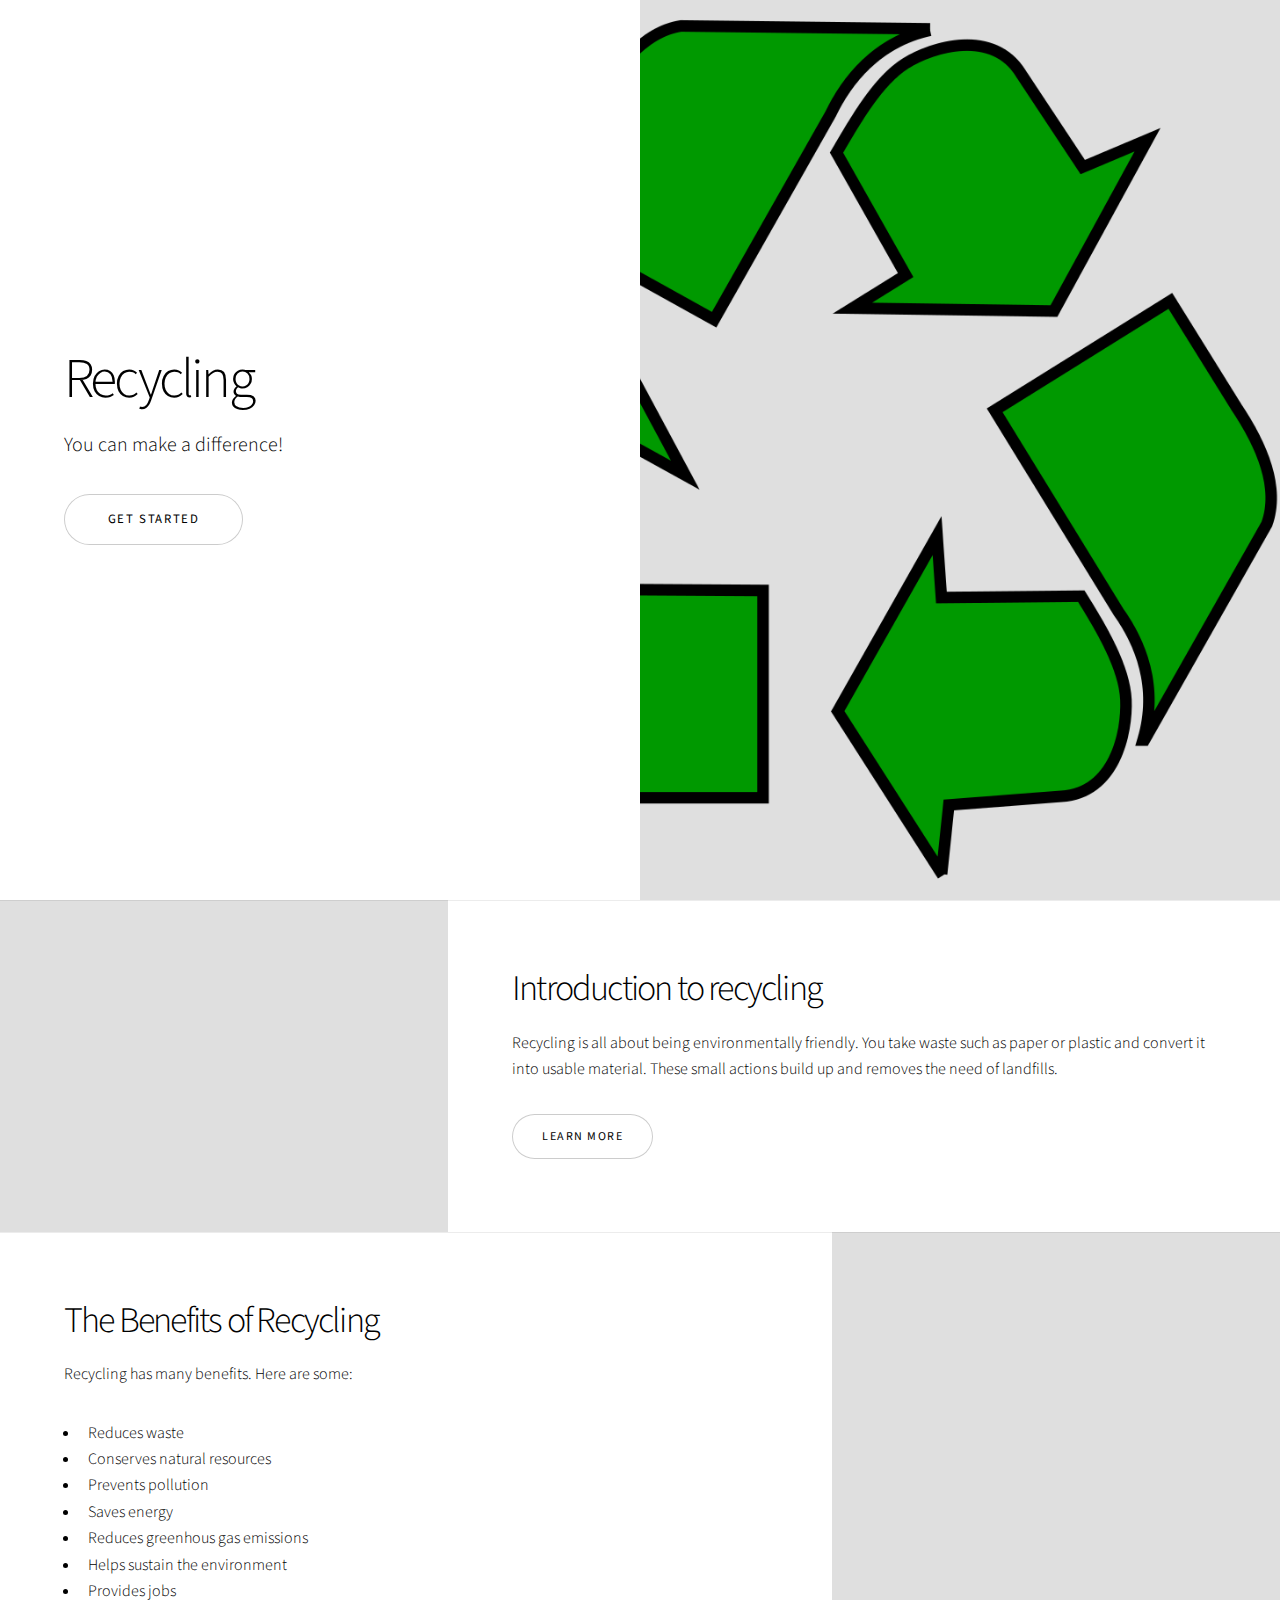
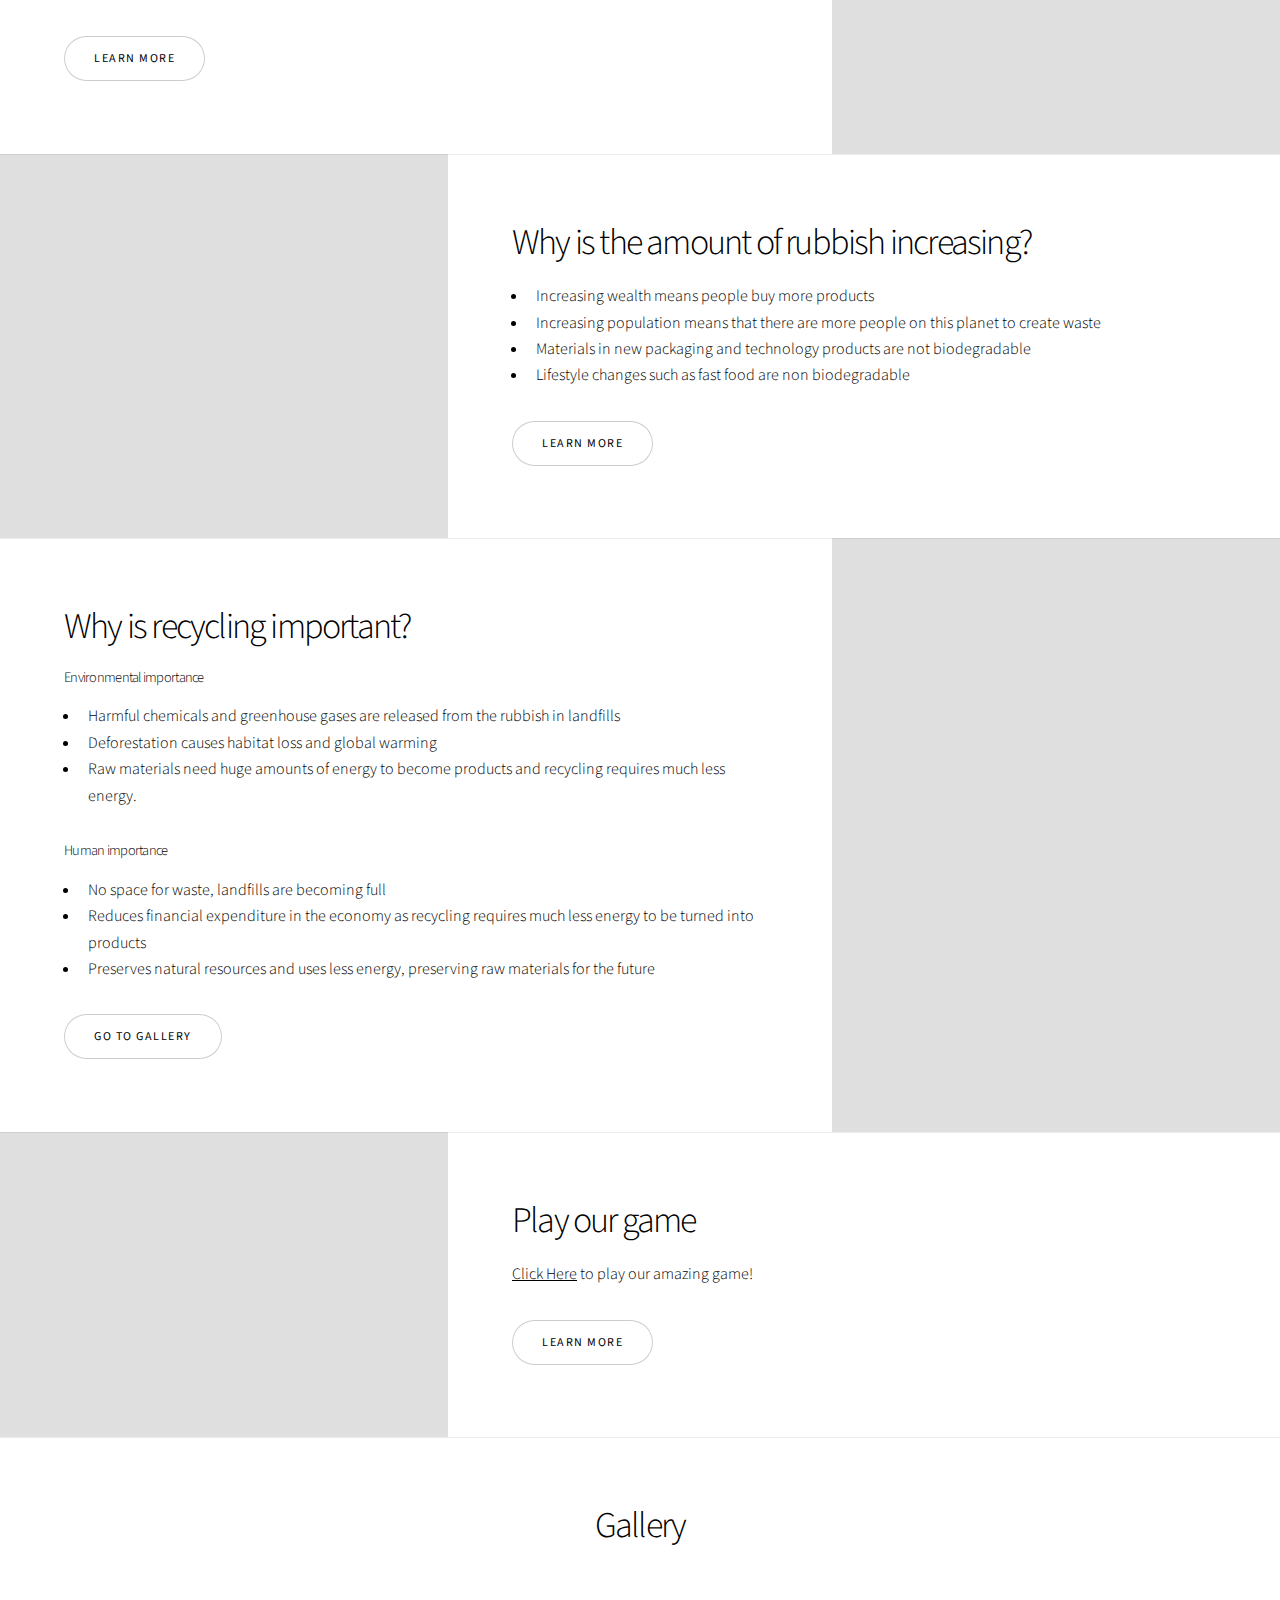
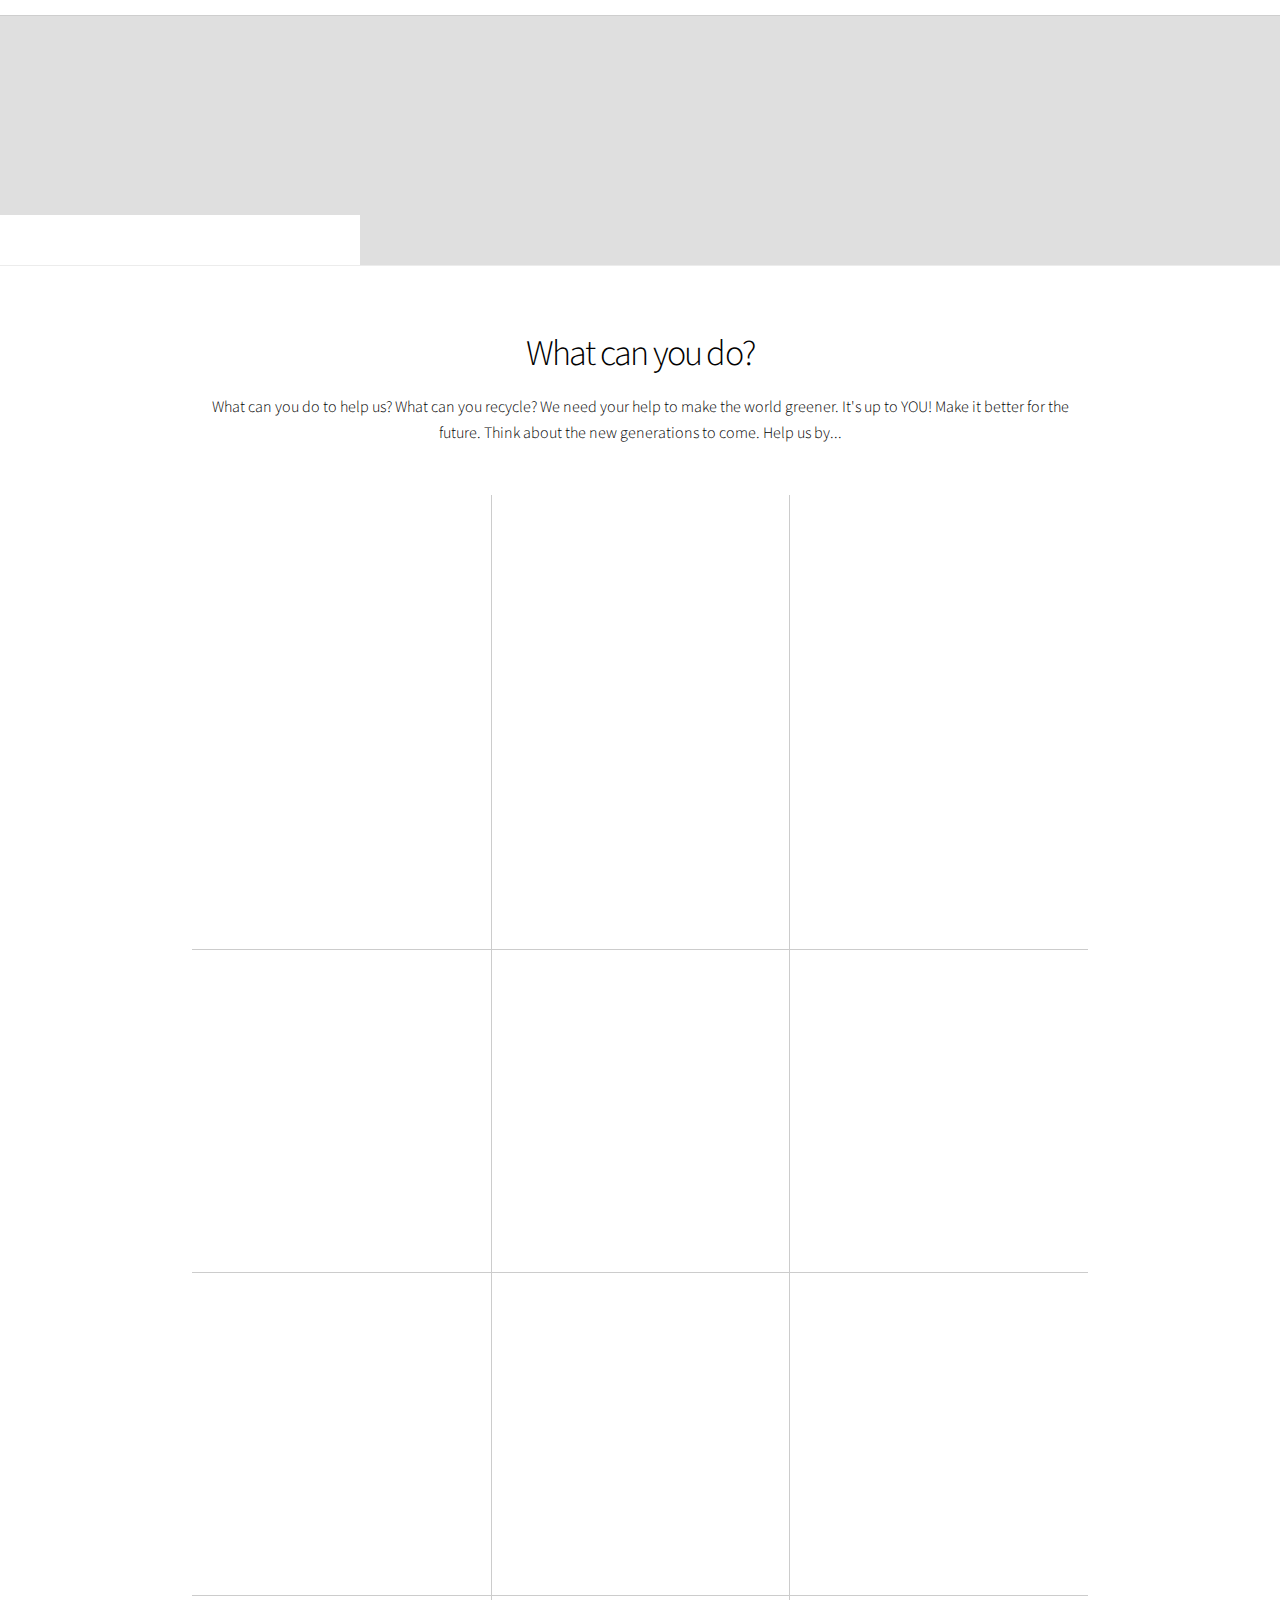
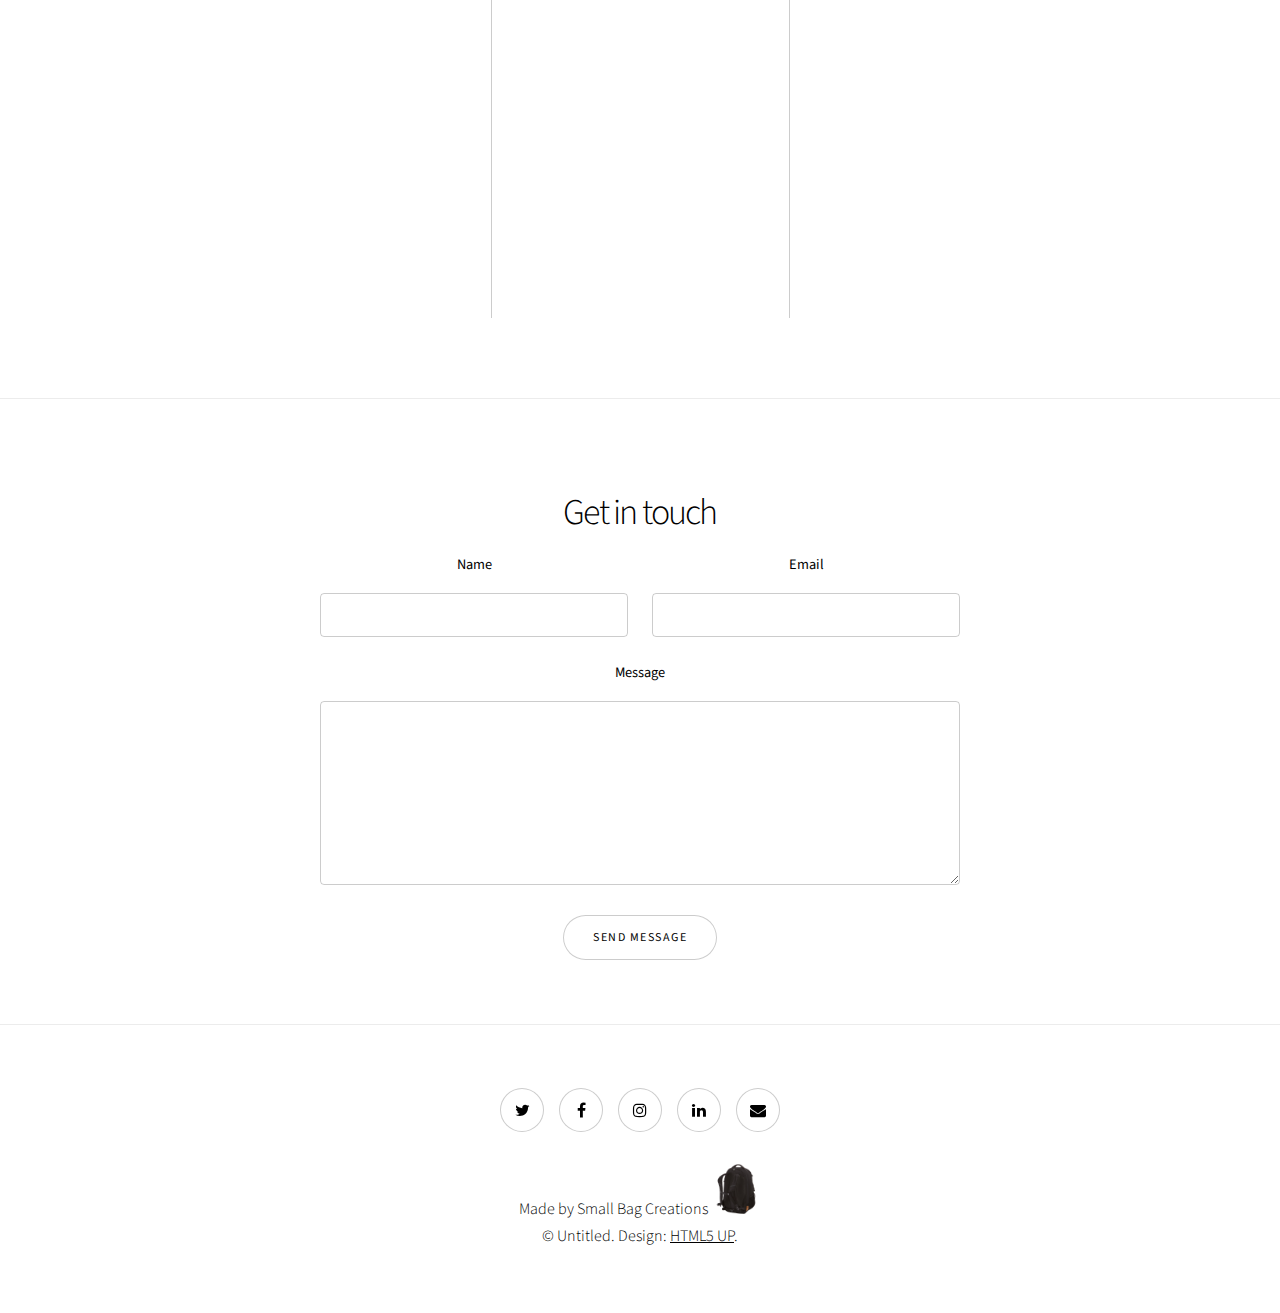
==== commit f5e85116: "nothing" ====
--- a/index.html
+++ b/index.html
@@ -40,7 +40,7 @@
 							</ul>
 						</div>
 						<div class="image">
-							<object id="video101"
+							<object class="video101"
  data="https://www.youtube.com/embed/5ng5NnTSR_c">
 </object>
 						</div>
@@ -353,6 +353,11 @@
 
 				<!-- Seven -->
 					<section class="wrapper style1 align-center">
+						<div class="image">
+							<object class="video101" 
+ data="https://youtu.be/n_BIuBYWOFg">
+</object>
+						</div>
 						<div class="inner medium">
 							<h2>Get in touch</h2>
 							<form method="post" action="#">
@@ -390,6 +395,7 @@
 							Made by Small Bag Creations <img src="images/smallbag.png" width="50">
 							<p>&copy; Untitled. Design: <a href="https://html5up.net">HTML5 UP</a>.</p>
 						</div>
+						
 					</footer>
 
 			</div>
--- a/assets/css/main.css
+++ b/assets/css/main.css
@@ -8422,7 +8422,7 @@
 
 	height:250px;
 }
-#video101{
+.video101{
 
 width:100%;
 height: 350px;
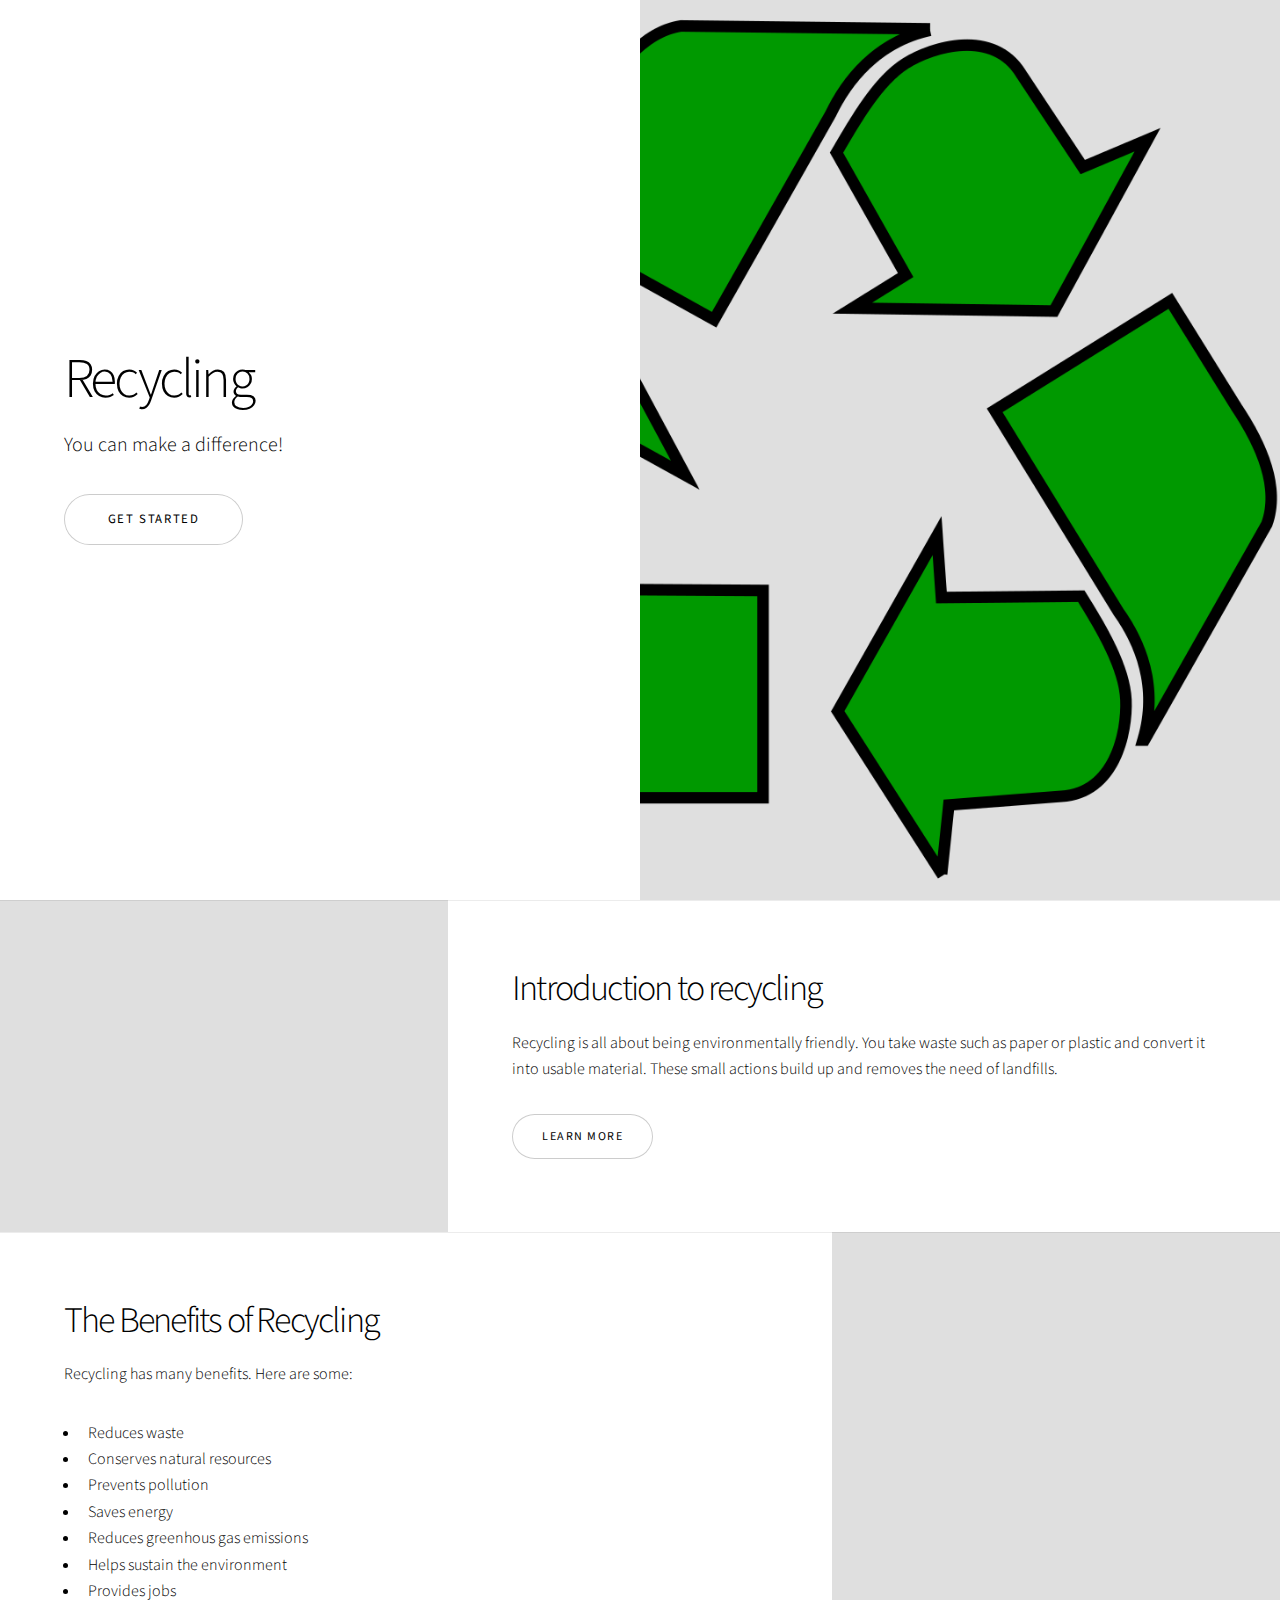
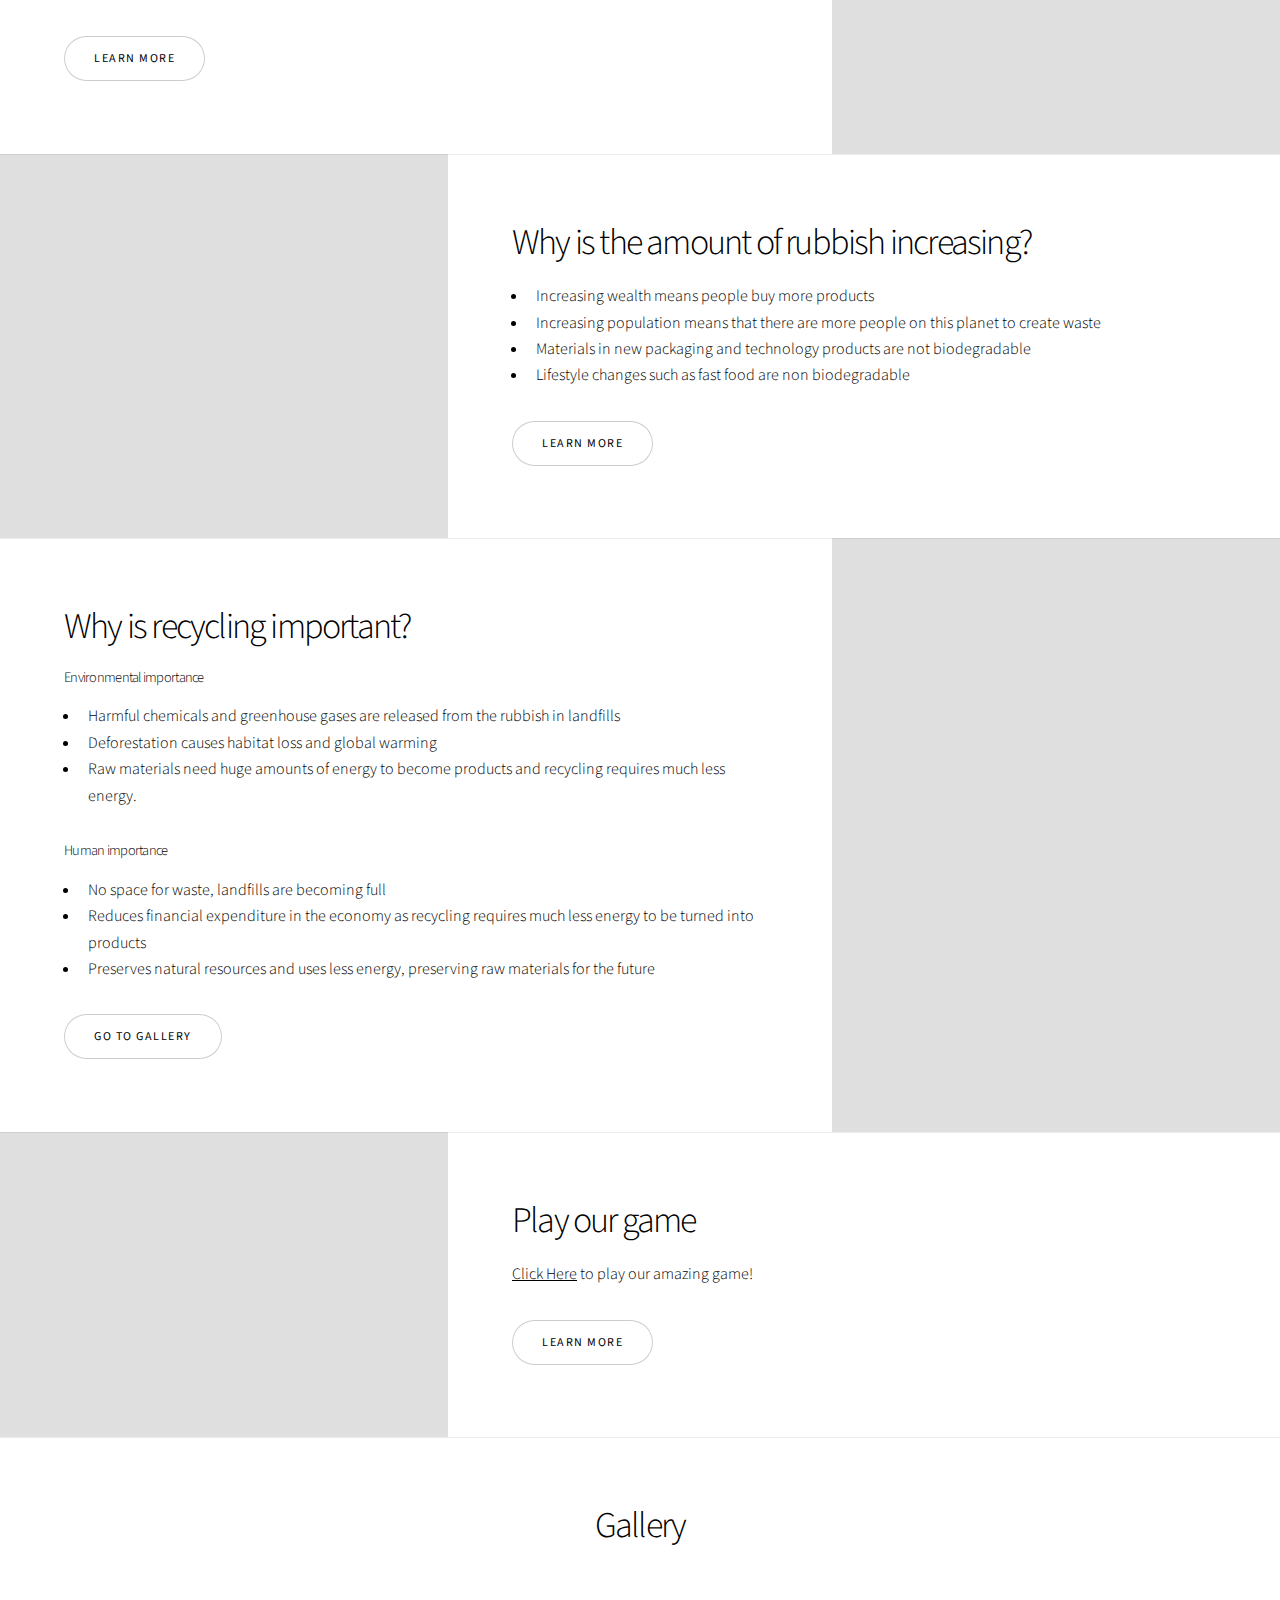
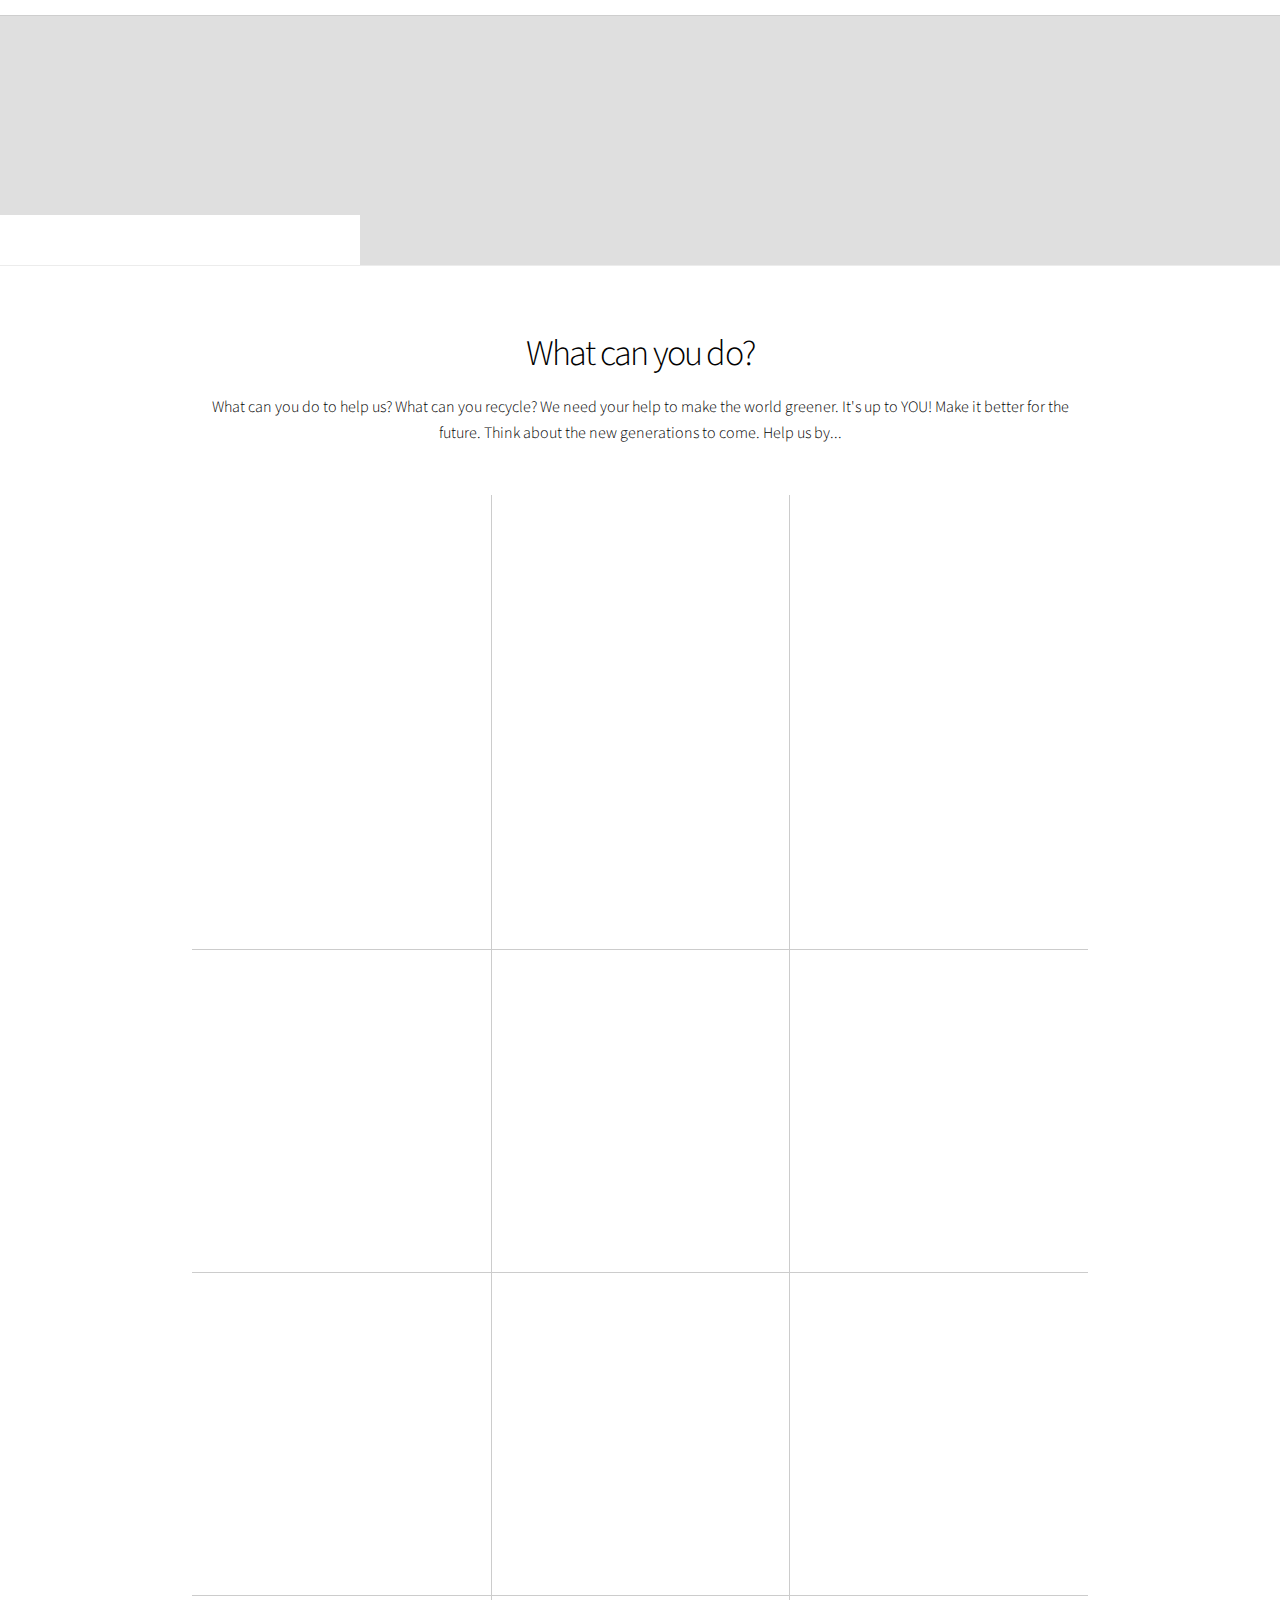
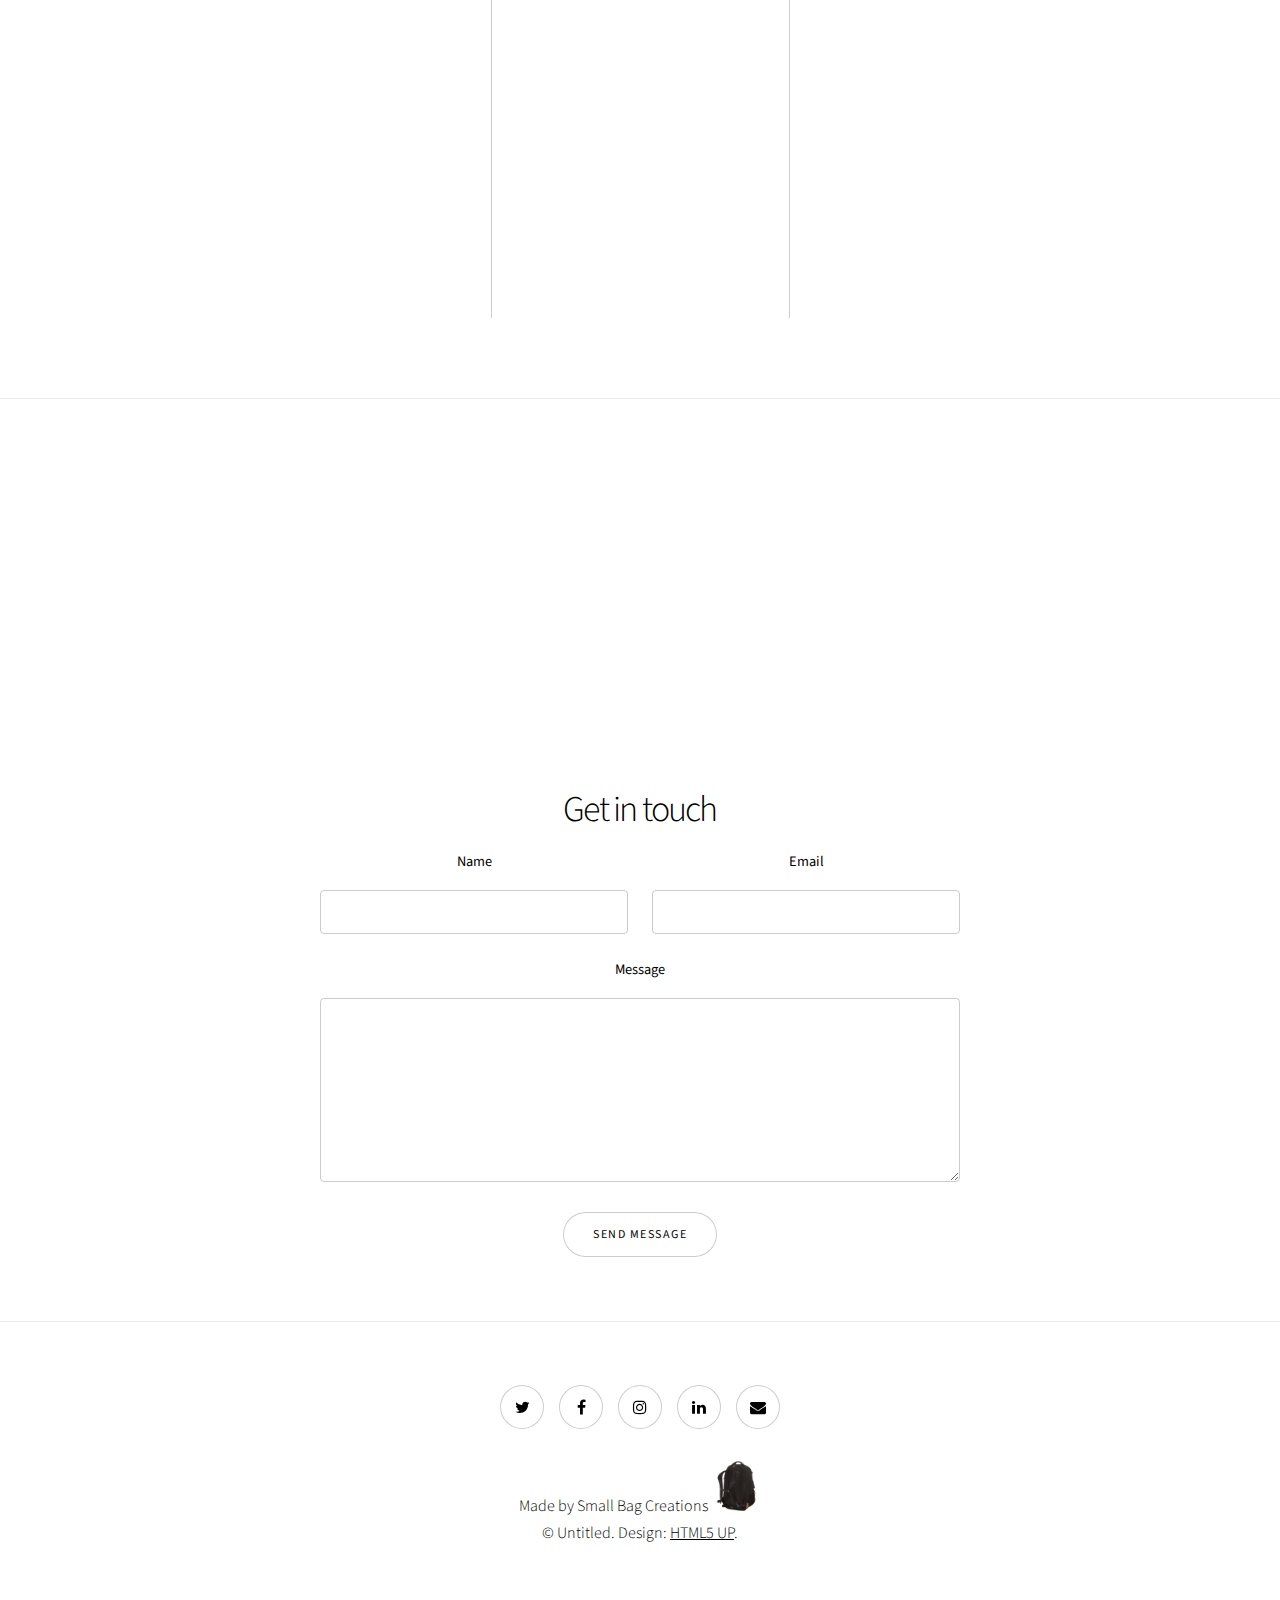
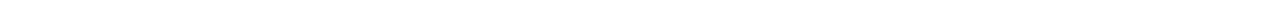
==== commit bb83660c: "adding recycle recycle video" ====
--- a/index.html
+++ b/index.html
@@ -354,8 +354,7 @@
 				<!-- Seven -->
 					<section class="wrapper style1 align-center">
 						<div class="image">
-							<object class="video101" 
- data="https://youtu.be/n_BIuBYWOFg">
+						<iframe width="560" height="315" src="https://www.youtube.com/embed/n_BIuBYWOFg" frameborder="0" allowfullscreen></iframe>
 </object>
 						</div>
 						<div class="inner medium">
